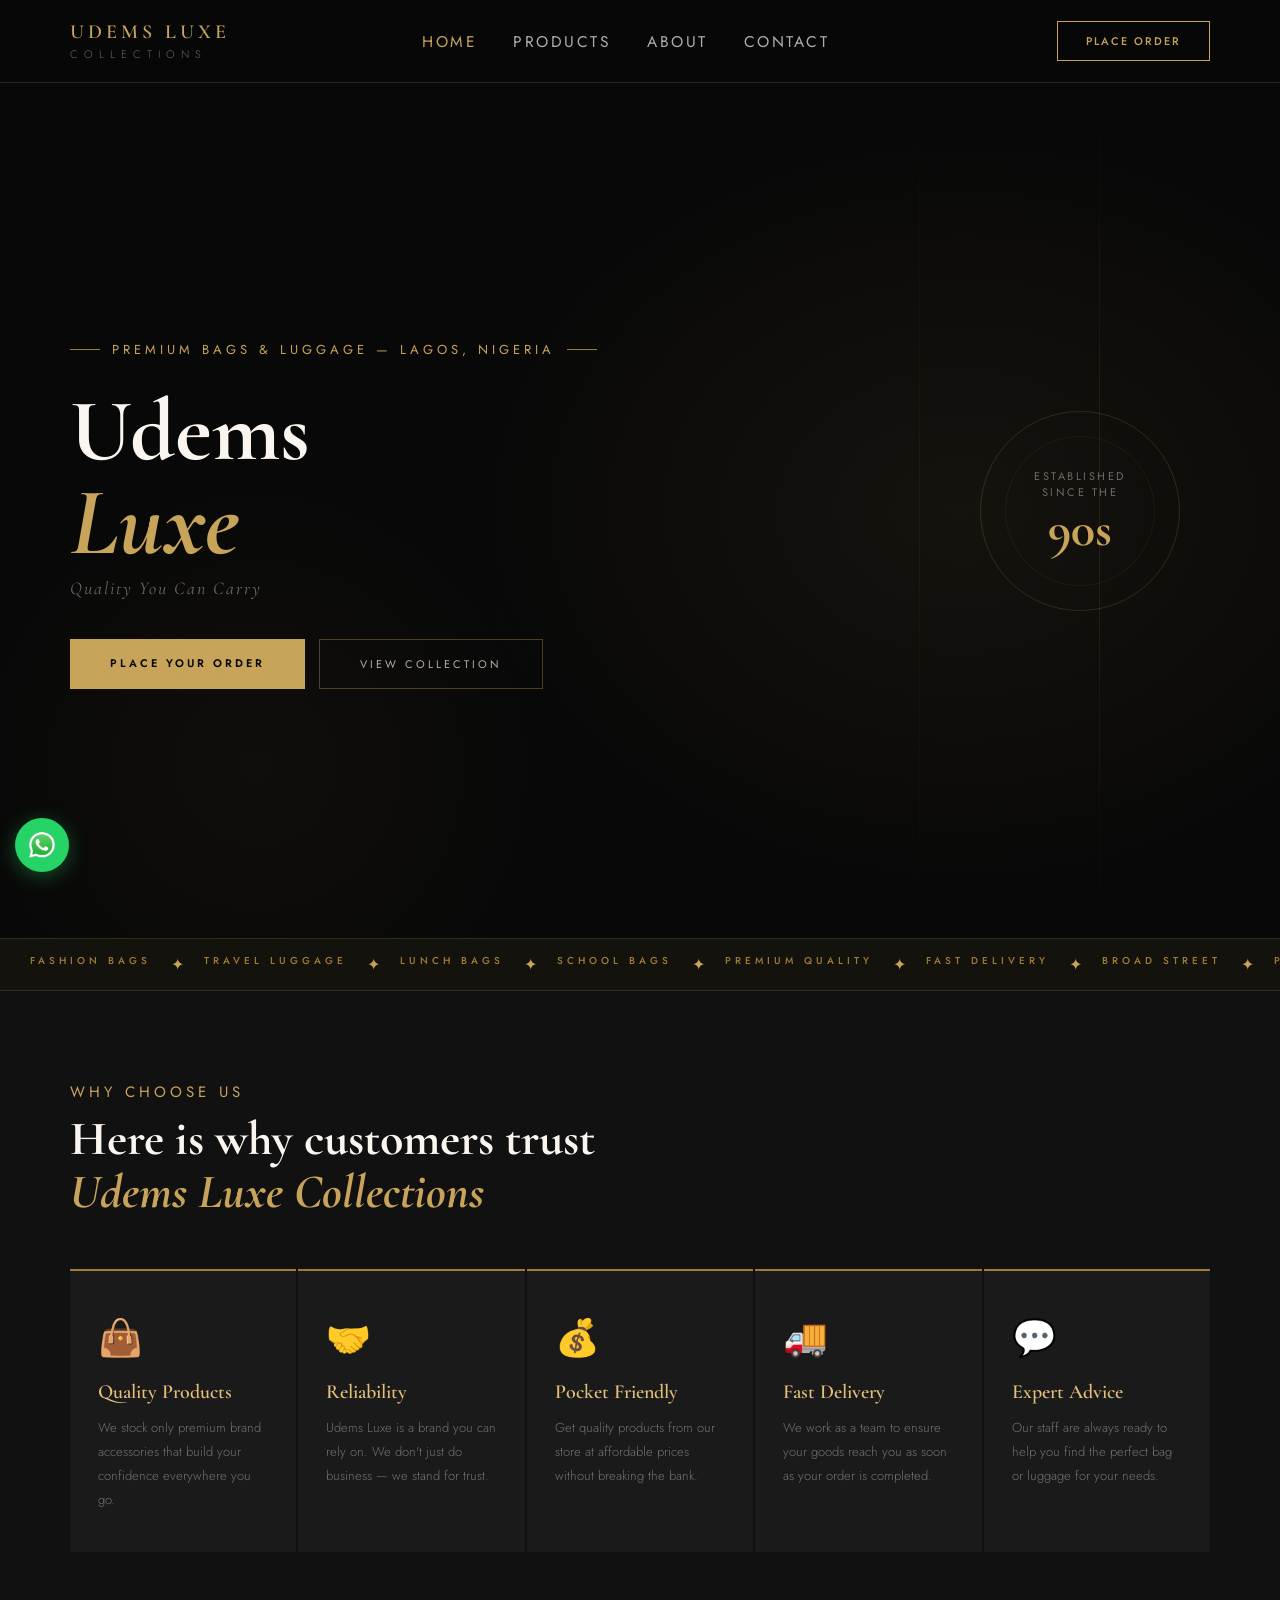
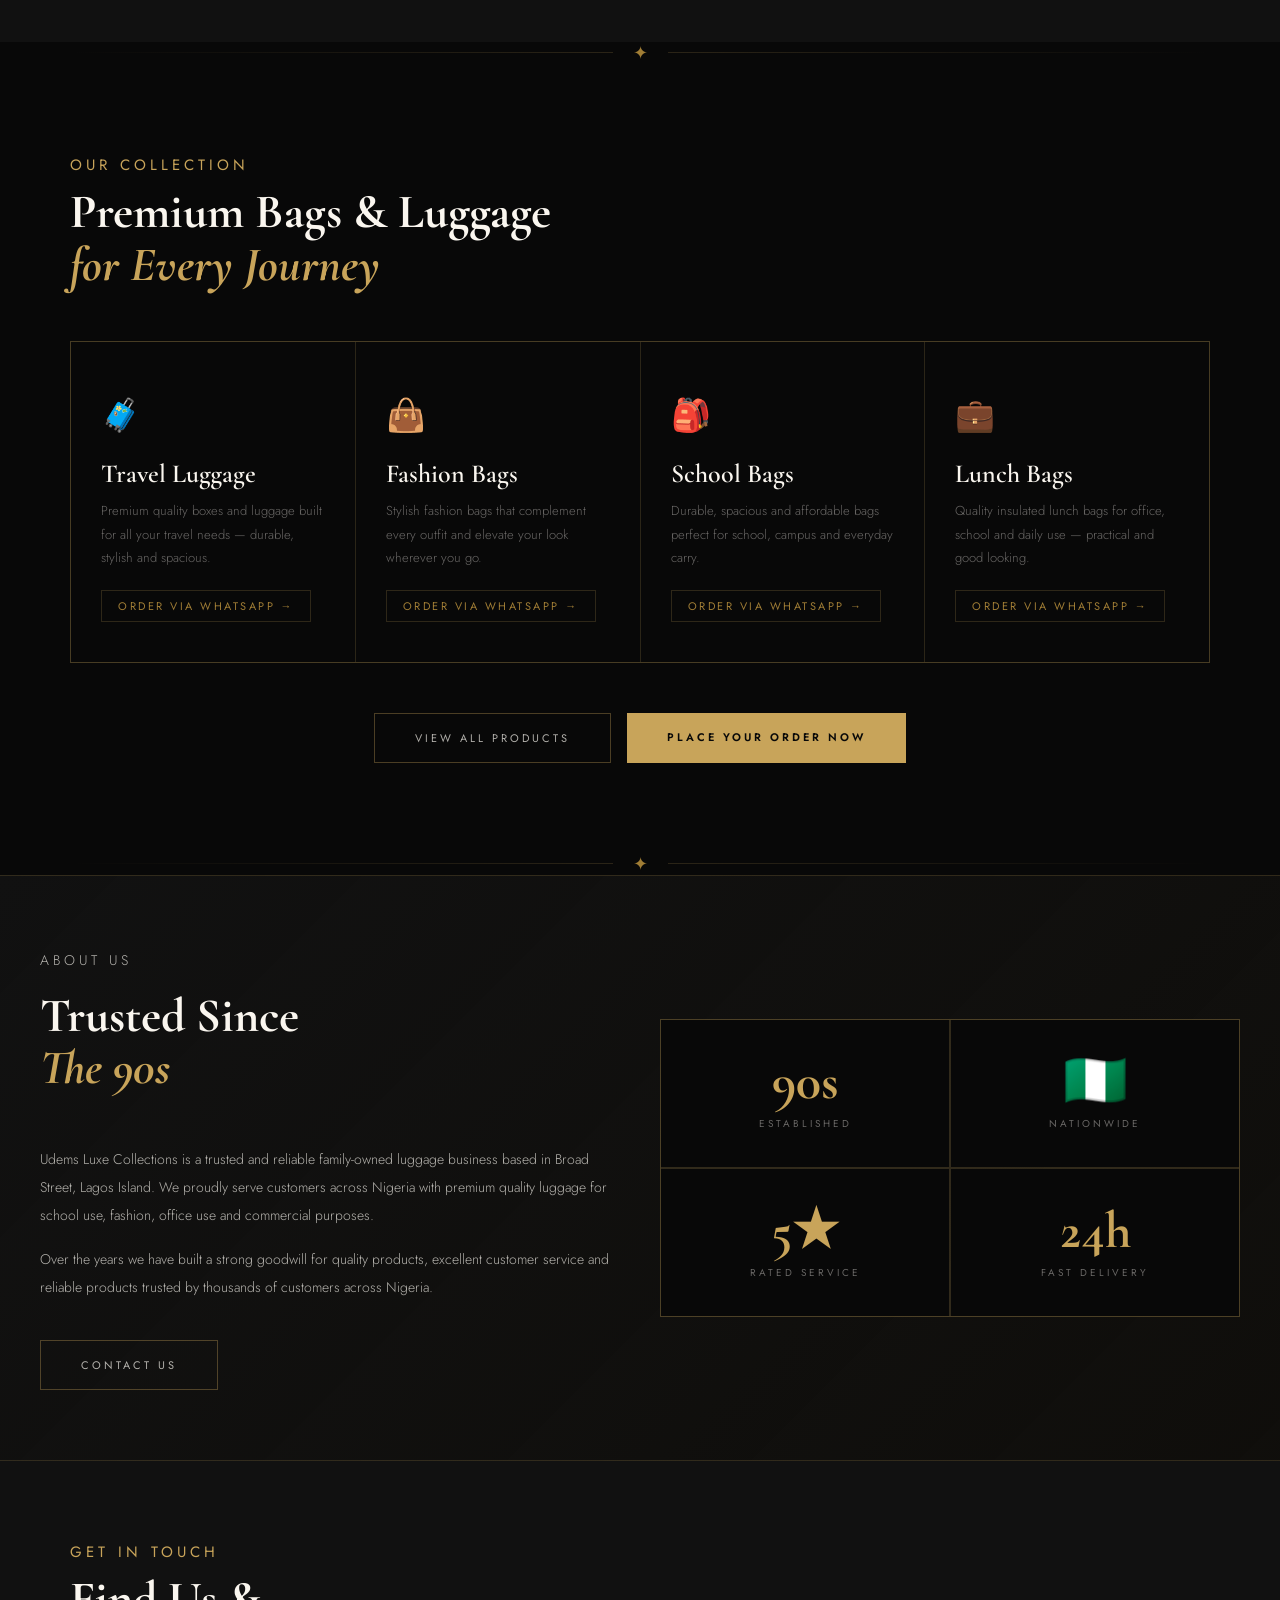
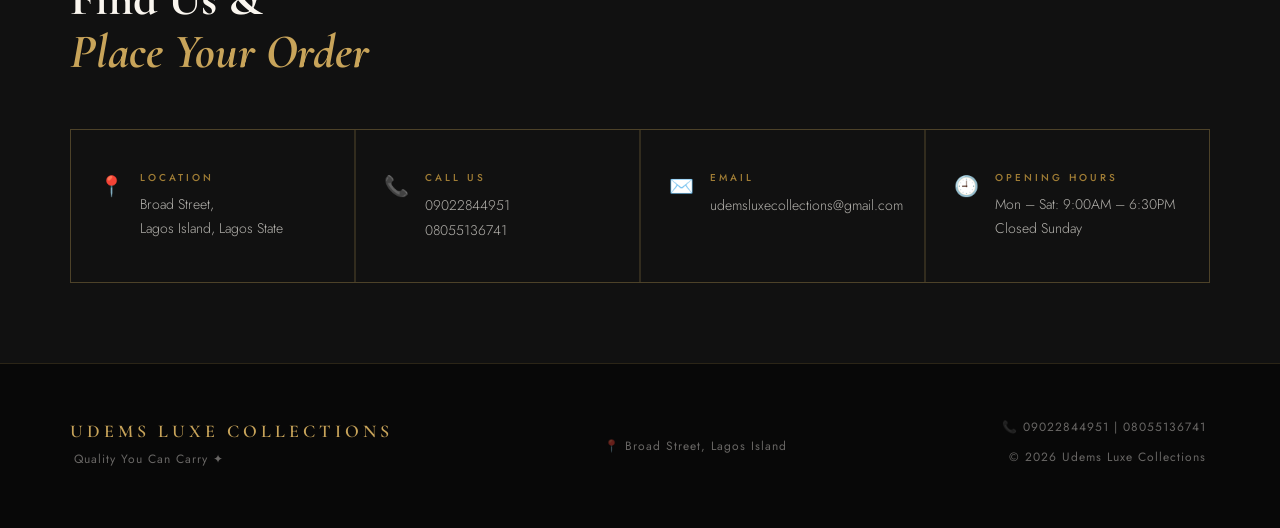
==== index.html @ d4cb21f8 "Change the og image" ====
<!doctype html>
<html lang="en">
  <head>
    <meta charset="UTF-8" />
    <meta name="viewport" content="width=device-width, initial-scale=1.0" />
    <title>Udems Luxe Collections — Quality You Can Carry</title>
    <link rel="preconnect" href="https://fonts.googleapis.com" />
    <link rel="preconnect" href="https://fonts.gstatic.com" crossorigin />
    <link
      href="https://fonts.googleapis.com/css2?family=Cormorant+Garamond:ital,wght@0,400;0,600;0,700;1,400;1,600&family=Jost:wght@300;400;500;600&display=swap"
      rel="stylesheet"
    />
    <meta
      name="description"
      content="Buy premium quality bags, luggage, school bags, fashion bags and travel cases in Lagos Broad Street Market. Pocket friendly prices. Order on WhatsApp — 09022544951."
    />

    <meta
      name="keywords"
      content="bags for sale Lagos, luggage Lagos Broad Street, fashion bags Lagos Island, school bags Lagos, buy bags Nigeria, travel luggage Nigeria, lunch bags Lagos, affordable bags Lagos, Udems Luxe Collections"
    />

    <meta name="author" content="Ajagbe Gideon" />

    <meta
      property="og:title"
      content="Udems Luxe Collections — Premium Bags & Luggage in Lagos"
    />

    <meta
      property="og:description"
      content="Premium bags and luggage in Lagos Broad Street Market. Fashion bags, school bags, travel luggage and more. Order on WhatsApp today!"
    />

    <meta property="og:url" content="https://www.udemsluxecollections.com" />

    <meta property="og:type" content="website" />
    <meta
      property="og:image"
      content="https://www.udemsluxecollections.com/images/og-image.jpg"
    />
    <meta property="og:image:width" content="1200" />
    <meta property="og:image:height" content="630" />
    <meta property="og:site_name" content="Udems Luxe Collections" />

    <meta name="twitter:card" content="summary_large_image" />
    <link rel="stylesheet" href="styles.css" />
    <!-- Google tag (gtag.js) -->
    <script
      async
      src="https://www.googletagmanager.com/gtag/js?id=G-9NSQCS0DPC"
    ></script>
    <script>
      window.dataLayer = window.dataLayer || [];
      function gtag() {
        dataLayer.push(arguments);
      }
      gtag("js", new Date());
      gtag("config", "G-9NSQCS0DPC");
    </script>

    <script type="application/ld+json">
      {
        "@context": "https://schema.org",
        "@type": "LocalBusiness",
        "name": "Udems Luxe Collections",
        "description": "Trusted family-owned bag and luggage business in Broad Street, Lagos Island. Premium quality bags, fashion bags, school bags, travel luggage and more.",
        "url": "https://www.udemsluxecollections.com",
        "telephone": ["+2349022844951", "+2348055136741"],
        "email": "udemsluxecollections@gmail.com",
        "address": {
          "@type": "PostalAddress",
          "streetAddress": "Broad Street",
          "addressLocality": "Lagos Island",
          "addressRegion": "Lagos State",
          "addressCountry": "NG"
        },
        "openingHoursSpecification": {
          "@type": "OpeningHoursSpecification",
          "dayOfWeek": [
            "Monday",
            "Tuesday",
            "Wednesday",
            "Thursday",
            "Friday",
            "Saturday"
          ],
          "opens": "09:00",
          "closes": "18:30"
        },
        "priceRange": "₦₦"
      }
    </script>
    <meta
      name="google-site-verification"
      content="XzItiG11iu_MazfvIkWXNrDPBrxVZZJGhmhAPW2EGWg"
    />
  </head>
  <body>
    <!-- NAVIGATION -->
    <header>
      <nav>
        <div class="logo">
          Udems Luxe
          <span>Collections</span>
        </div>
        <ul class="nav-links" id="nav-links">
          <li><a href="index.html" class="active">Home</a></li>
          <li><a href="products.html">Products</a></li>
          <li><a href="about.html">About</a></li>
          <li><a href="contact.html">Contact</a></li>
          <li>
            <button class="close-menu" id="close-menu" aria-label="Close menu">
              ✕
            </button>
          </li>
        </ul>
        <div class="nav-right">
          <a
            href="https://wa.me/2349022844951?text=Hello,%20I%20want%20to%20place%20an%20order%20from%20Udems%20Luxe%20Collections"
            class="nav-cta"
            target="_blank"
            >Place Order</a
          >
          <button class="hamburger" id="hamburger" aria-label="Open menu">
            <span></span>
            <span></span>
            <span></span>
          </button>
        </div>
      </nav>
    </header>

    <!-- HERO -->
    <main>
      <section id="hero">
        <div class="hero-bg"></div>
        <div class="hero-lines-v"></div>
        <div class="hero-lines-v2"></div>
        <div class="hero-content">
          <div class="hero-label">Premium Bags & Luggage — Lagos, Nigeria</div>
          <h1 class="hero-title">
            Udems
            <em>Luxe</em>
          </h1>
          <p class="hero-sub">Quality You Can Carry</p>
          <div class="hero-btns">
            <a
              href="https://wa.me/2349022844951?text=Hello,%20I%20want%20to%20place%20an%20order%20from%20Udems%20Luxe%20Collections"
              class="btn-primary"
              target="_blank"
              >Place Your Order</a
            >
            <a href="#products" class="btn-ghost">View Collection</a>
          </div>
        </div>
        <div class="hero-badge">
          <div class="hero-badge-inner">
            <span class="txt">Established<br />Since The</span>
            <span class="num">90s</span>
          </div>
        </div>
      </section>

      <!-- MARQUEE -->
      <div class="marquee-wrap">
        <div class="marquee-track">
          <span class="marquee-item">Fashion Bags</span
          ><span class="marquee-dot">✦</span>
          <span class="marquee-item">Travel Luggage</span
          ><span class="marquee-dot">✦</span>
          <span class="marquee-item">Lunch Bags</span
          ><span class="marquee-dot">✦</span>
          <span class="marquee-item">School Bags</span
          ><span class="marquee-dot">✦</span>
          <span class="marquee-item">Premium Quality</span
          ><span class="marquee-dot">✦</span>
          <span class="marquee-item">Fast Delivery</span
          ><span class="marquee-dot">✦</span>
          <span class="marquee-item">Broad Street</span
          ><span class="marquee-dot">✦</span>
          <span class="marquee-item">Pocket Friendly</span
          ><span class="marquee-dot">✦</span>
          <span class="marquee-item">Fashion Bags</span
          ><span class="marquee-dot">✦</span>
          <span class="marquee-item">Travel Luggage</span
          ><span class="marquee-dot">✦</span>
          <span class="marquee-item">Lunch Bags</span
          ><span class="marquee-dot">✦</span>
          <span class="marquee-item">School Bags</span
          ><span class="marquee-dot">✦</span>
          <span class="marquee-item">Premium Quality</span
          ><span class="marquee-dot">✦</span>
          <span class="marquee-item">Fast Delivery</span
          ><span class="marquee-dot">✦</span>
          <span class="marquee-item">Broad Street</span
          ><span class="marquee-dot">✦</span>
          <span class="marquee-item">Pocket Friendly</span
          ><span class="marquee-dot">✦</span>
        </div>
      </div>

      <!-- WHY CHOOSE US -->
      <section id="why">
        <p class="s-label">Why Choose Us</p>
        <h2 class="s-title">
          Here is why customers trust<br /><em>Udems Luxe Collections</em>
        </h2>
        <div class="why-grid">
          <div class="why-card">
            <div class="why-icon">👜</div>
            <h3>Quality Products</h3>
            <p>
              We stock only premium brand accessories that build your confidence
              everywhere you go.
            </p>
          </div>
          <div class="why-card">
            <div class="why-icon">🤝</div>
            <h3>Reliability</h3>
            <p>
              Udems Luxe is a brand you can rely on. We don't just do business —
              we stand for trust.
            </p>
          </div>
          <div class="why-card">
            <div class="why-icon">💰</div>
            <h3>Pocket Friendly</h3>
            <p>
              Get quality products from our store at affordable prices without
              breaking the bank.
            </p>
          </div>
          <div class="why-card">
            <div class="why-icon">🚚</div>
            <h3>Fast Delivery</h3>
            <p>
              We work as a team to ensure your goods reach you as soon as your
              order is completed.
            </p>
          </div>
          <div class="why-card">
            <div class="why-icon">💬</div>
            <h3>Expert Advice</h3>
            <p>
              Our staff are always ready to help you find the perfect bag or
              luggage for your needs.
            </p>
          </div>
        </div>
      </section>
      <!-- GOLD DIVIDER -->
      <div class="divider"><span>✦</span></div>

      <!-- PRODUCTS -->
      <section id="products">
        <p class="s-label">Our Collection</p>
        <h2 class="s-title">
          Premium Bags & Luggage<br /><em>for Every Journey</em>
        </h2>
        <div class="prod-grid">
          <div class="prod-card">
            <span class="prod-icon">🧳</span>
            <h3>Travel Luggage</h3>
            <p>
              Premium quality boxes and luggage built for all your travel needs
              — durable, stylish and spacious.
            </p>
            <a
              href="https://wa.me/2349022844951?text=Hello,%20I%20want%20to%20order%20Travel%20Luggage"
              class="prod-order"
              target="_blank"
              >Order via WhatsApp →</a
            >
          </div>
          <div class="prod-card">
            <span class="prod-icon">👜</span>
            <h3>Fashion Bags</h3>
            <p>
              Stylish fashion bags that complement every outfit and elevate your
              look wherever you go.
            </p>
            <a
              href="https://wa.me/2349022844951?text=Hello,%20I%20want%20to%20order%20a%20Fashion%20Bag"
              class="prod-order"
              target="_blank"
              >Order via WhatsApp →</a
            >
          </div>
          <div class="prod-card">
            <span class="prod-icon">🎒</span>
            <h3>School Bags</h3>
            <p>
              Durable, spacious and affordable bags perfect for school, campus
              and everyday carry.
            </p>
            <a
              href="https://wa.me/2349022844951?text=Hello,%20I%20want%20to%20order%20a%20School%20Bag"
              class="prod-order"
              target="_blank"
              >Order via WhatsApp →</a
            >
          </div>
          <div class="prod-card">
            <span class="prod-icon">💼</span>
            <h3>Lunch Bags</h3>
            <p>
              Quality insulated lunch bags for office, school and daily use —
              practical and good looking.
            </p>
            <a
              href="https://wa.me/2349022844951?text=Hello,%20I%20want%20to%20order%20a%20Lunch%20Bag"
              class="prod-order"
              target="_blank"
              >Order via WhatsApp →</a
            >
          </div>
        </div>
        <div class="prod-cta">
          <a href="products.html" class="btn-ghost"> View All Products </a>

          <a
            href="https://wa.me/2349022844951?text=Hello,%20I%20want%20to%20place%20an%20order%20from%20Udems%20Luxe%20Collections"
            class="btn-primary"
            target="_blank"
            >Place Your Order Now</a
          >
        </div>
      </section>

      <!-- DIVIDER -->
      <div class="divider"><span>✦</span></div>

      <!-- ABOUT STRIP -->
      <section id="about-strip">
        <div class="about-text">
          <p class="s-label">About Us</p>
          <h2 class="s-title">Trusted Since<br /><em>The 90s</em></h2>
          <p>
            Udems Luxe Collections is a trusted and reliable family-owned
            luggage business based in Broad Street, Lagos Island. We proudly
            serve customers across Nigeria with premium quality luggage for
            school use, fashion, office use and commercial purposes.
          </p>
          <p>
            Over the years we have built a strong goodwill for quality products,
            excellent customer service and reliable products trusted by
            thousands of customers across Nigeria.
          </p>
          <br />
          <a
            href="https://wa.me/2349022844951"
            class="btn-ghost"
            target="_blank"
            >Contact Us</a
          >
        </div>
        <div class="about-stats">
          <div class="stat">
            <span class="big">90s</span>
            <span class="lbl">Established</span>
          </div>
          <div class="stat">
            <span class="big">🇳🇬</span>
            <span class="lbl">Nationwide</span>
          </div>
          <div class="stat">
            <span class="big">5★</span>
            <span class="lbl">Rated Service</span>
          </div>
          <div class="stat">
            <span class="big">24h</span>
            <span class="lbl">Fast Delivery</span>
          </div>
        </div>
      </section>

      <!-- CONTACT -->
      <section id="contact">
        <p class="s-label">Get In Touch</p>
        <h2 class="s-title">Find Us &<br /><em>Place Your Order</em></h2>
        <div class="contact-grid">
          <div class="contact-item">
            <span class="c-icon">📍</span>
            <div>
              <h3>Location</h3>
              <p>Broad Street,<br />Lagos Island, Lagos State</p>
            </div>
          </div>
          <div class="contact-item">
            <span class="c-icon">📞</span>
            <div>
              <h3>Call Us</h3>
              <a href="tel:09022844951">09022844951</a><br />
              <a href="tel:08055136741">08055136741</a>
            </div>
          </div>
          <div class="contact-item">
            <span class="c-icon">✉️</span>
            <div>
              <h3>Email</h3>
              <a href="mailto:udemsluxecollections@gmail.com"
                >udemsluxecollections@gmail.com</a
              >
            </div>
          </div>
          <div class="contact-item">
            <span class="c-icon">🕘</span>
            <div>
              <h3>Opening Hours</h3>
              <p>Mon – Sat: 9:00AM – 6:30PM<br />Closed Sunday</p>
            </div>
          </div>
        </div>
      </section>
    </main>

    <!-- FOOTER -->
    <footer>
      <div class="footer-left">
        <div class="footer-logo">Udems Luxe Collections</div>
        <p>Quality You Can Carry ✦</p>
      </div>

      <div class="footer-center">
        <p>📍 Broad Street, Lagos Island</p>
      </div>

      <div class="footer-right">
        <p>📞 09022844951 | 08055136741</p>
        <p>© 2026 Udems Luxe Collections</p>
      </div>
    </footer>

    <!-- WHATSAPP FLOAT -->
    <a
      href="https://wa.me/2349022844951?text=Hello,%20I%20want%20to%20place%20an%20order%20from%20Udems%20Luxe%20Collections"
      class="wa-float"
      target="_blank"
    >
      <img src="images/whatsapp.png" alt="WhatsApp" width="30" height="30" />
    </a>
  </body>
  <script src="script.js"></script>
</html>
---- styles.css ----
/* ── RESET & ROOT VARIABLES ── */
* {
  box-sizing: border-box;
  margin: 0;
  padding: 0;
}

html {
  scroll-behavior: smooth;
}

:root {
  --black: #080808;
  --black2: #111111;
  --black3: #1a1a1a;
  --gold: #c8a45a;
  --gold2: #e2c07a;
  --gold3: #a07d35;
  --gold-bg: rgba(200, 164, 90, 0.06);
  --gold-border: rgba(200, 164, 90, 0.18);
  --white: #faf6ef;
  --white2: rgba(250, 246, 239, 0.7);
  --white3: rgba(250, 246, 239, 0.4);
}

body {
  font-family: "Jost", sans-serif;
  background-color: var(--black);
  color: var(--white);
  overflow-x: hidden;
}

/* ── NAVIGATION ── */
nav {
  position: sticky;
  top: 0;
  z-index: 200;
  display: flex;
  justify-content: space-between;
  align-items: center;
  padding: 20px 70px;
  background: rgba(8, 8, 8, 0.96);
  border-bottom: 1px solid var(--gold-border);
  backdrop-filter: blur(12px);
}

.logo {
  font-family: "Cormorant Garamond", serif;
  font-size: 20px;
  font-weight: 600;
  letter-spacing: 4px;
  color: var(--gold);
  text-transform: uppercase;
}

.logo span {
  display: block;
  font-size: 11px;
  letter-spacing: 6px;
  color: var(--white3);
  font-family: "Jost", sans-serif;
  font-weight: 300;
  margin-top: 2px;
}

.nav-links {
  display: flex;
  gap: 36px;
  list-style: none;
}

.nav-links a {
  color: var(--white2);
  text-decoration: none;
  font-size: 15.5px;
  letter-spacing: 2.5px;
  text-transform: uppercase;
  font-weight: 400;
  transition: color 0.3s;
}

.nav-links a:hover,
.nav-links a.active {
  color: var(--gold);
}

.nav-cta {
  background: transparent;
  border: 1px solid var(--gold);
  color: var(--gold);
  padding: 11px 28px;
  font-size: 11px;
  letter-spacing: 2px;
  text-transform: uppercase;
  font-weight: 500;
  text-decoration: none;
  transition: all 0.3s;
  font-family: "Jost", sans-serif;
}

.nav-cta:hover {
  background: var(--gold);
  color: var(--black);
}

/* ── HERO ── */
#hero {
  min-height: 95vh;
  display: flex;
  align-items: center;
  position: relative;
  overflow: hidden;
  padding: 80px 70px;
}

.hero-bg {
  position: absolute;
  inset: 0;
  background:
    radial-gradient(
      ellipse 60% 70% at 75% 50%,
      rgba(200, 164, 90, 0.07) 0%,
      transparent 65%
    ),
    radial-gradient(
      ellipse 40% 60% at 20% 80%,
      rgba(200, 164, 90, 0.04) 0%,
      transparent 60%
    );
}

.hero-lines-v {
  position: absolute;
  top: 0;
  right: 180px;
  bottom: 0;
  width: 1px;
  background: linear-gradient(
    to bottom,
    transparent,
    rgba(200, 164, 90, 0.12),
    transparent
  );
}

.hero-lines-v2 {
  position: absolute;
  top: 0;
  right: 360px;
  bottom: 0;
  width: 1px;
  background: linear-gradient(
    to bottom,
    transparent,
    rgba(200, 164, 90, 0.06),
    transparent
  );
}

.hero-content {
  position: relative;
  z-index: 2;
  max-width: 620px;
}

.hero-label {
  display: inline-flex;
  align-items: center;
  gap: 12px;
  font-size: 13px;
  letter-spacing: 4px;
  text-transform: uppercase;
  color: var(--gold);
  margin-bottom: 28px;
  font-weight: 400;
}

.hero-label::before,
.hero-label::after {
  content: "";
  width: 30px;
  height: 1px;
  background: var(--gold3);
}

.hero-title {
  font-family: "Cormorant Garamond", serif;
  font-size: clamp(52px, 7vw, 88px);
  line-height: 1;
  font-weight: 700;
  margin-bottom: 6px;
}

.hero-title em {
  font-style: italic;
  color: var(--gold);
  display: block;
  font-size: clamp(58px, 8vw, 96px);
}

.hero-sub {
  font-family: "Cormorant Garamond", serif;
  font-size: 18px;
  font-style: italic;
  color: var(--white3);
  letter-spacing: 2px;
  margin-bottom: 40px;
}

.hero-btns {
  display: flex;
  gap: 14px;
  flex-wrap: wrap;
}

.btn-primary {
  background: var(--gold);
  color: var(--black);
  padding: 16px 40px;
  font-size: 11px;
  letter-spacing: 3px;
  text-transform: uppercase;
  font-weight: 600;
  text-decoration: none;
  transition: all 0.3s;
  font-family: "Jost", sans-serif;
  display: inline-block;
}

.btn-primary:hover {
  background: var(--gold2);
  transform: translateY(-2px);
}

.btn-ghost {
  border: 1px solid rgba(200, 164, 90, 0.35);
  color: var(--white2);
  padding: 16px 40px;
  font-size: 11px;
  letter-spacing: 3px;
  text-transform: uppercase;
  font-weight: 400;
  text-decoration: none;
  transition: all 0.3s;
  font-family: "Jost", sans-serif;
  display: inline-block;
}

.btn-ghost:hover {
  background: var(--gold-bg);
  border-color: var(--gold);
  color: var(--gold);
}

.hero-badge {
  position: absolute;
  right: 100px;
  top: 50%;
  transform: translateY(-50%);
  width: 200px;
  height: 200px;
  border-radius: 50%;
  border: 1px solid var(--gold-border);
  display: flex;
  align-items: center;
  justify-content: center;
}

.hero-badge-inner {
  width: 150px;
  height: 150px;
  border-radius: 50%;
  border: 1px solid rgba(200, 164, 90, 0.08);
  display: flex;
  flex-direction: column;
  align-items: center;
  justify-content: center;
  gap: 4px;
  text-align: center;
}

.hero-badge .num {
  font-family: "Cormorant Garamond", serif;
  font-size: 50px;
  font-weight: 700;
  color: var(--gold);
  line-height: 1;
}

.hero-badge .txt {
  font-size: 11px;
  letter-spacing: 2.5px;
  color: var(--white3);
  text-transform: uppercase;
}

/* ── MARQUEE ── */
.marquee-wrap {
  border-top: 1px solid var(--gold-border);
  border-bottom: 1px solid var(--gold-border);
  padding: 14px 0;
  overflow: hidden;
  background: var(--gold-bg);
}

.marquee-track {
  display: flex;
  animation: marquee 18s linear infinite;
  white-space: nowrap;
}

.marquee-item {
  font-size: 10px;
  letter-spacing: 4px;
  text-transform: uppercase;
  color: var(--gold3);
  padding: 0 30px;
  font-weight: 500;
}

.marquee-dot {
  color: var(--gold);
  margin: 0 -10px;
}

@keyframes marquee {
  from {
    transform: translateX(0);
  }
  to {
    transform: translateX(-50%);
  }
}

/* ── SECTION BASE ── */
section {
  padding: 90px 70px;
  box-sizing: border-box;
}
.s-label {
  font-size: 15px;
  letter-spacing: 4px;
  text-transform: uppercase;
  color: var(--gold);
  margin-bottom: 10px;
  font-weight: 400;
}

.s-title {
  font-family: "Cormorant Garamond", serif;
  font-size: clamp(32px, 4vw, 48px);
  font-weight: 700;
  line-height: 1.1;
  margin-bottom: 50px;
}

.s-title em {
  font-style: italic;
  color: var(--gold);
}

/* ── WHY CHOOSE US ── */
#why {
  background: var(--black2);
}

.why-grid {
  display: grid;
  grid-template-columns: repeat(auto-fit, minmax(190px, 1fr));
  gap: 2px;
}

.why-card {
  background: var(--black3);
  padding: 40px 28px;
  border-top: 2px solid var(--gold3);
  transition: all 0.35s;
  cursor: default;
}

.why-card:hover {
  background: rgba(200, 164, 90, 0.05);
  border-top-color: var(--gold);
  transform: translateY(-4px);
}

.why-icon {
  font-size: 36px;
  margin-bottom: 16px;
}

.why-card h3 {
  font-family: "Cormorant Garamond", serif;
  font-size: 20px;
  color: var(--gold2);
  margin-bottom: 12px;
  font-weight: 600;
}

.why-card p {
  font-size: 13px;
  color: var(--white3);
  line-height: 1.85;
  font-weight: 300;
}

/* ── DIVIDER ── */
.divider {
  display: flex;
  align-items: center;
  gap: 20px;
  padding: 0 70px;
}

.divider::before,
.divider::after {
  content: "";
  flex: 1;
  height: 1px;
  background: linear-gradient(to right, transparent, var(--gold-border));
}

.divider::after {
  background: linear-gradient(to left, transparent, var(--gold-border));
}

.divider span {
  font-family: "Cormorant Garamond", serif;
  font-size: 18px;
  color: var(--gold3);
}

/* ── PRODUCTS ── */
#products {
  background: var(--black);
  padding: 90px 70px;
}

#products .s-label {
  padding-left: 0;
}

#products .s-title {
  padding-left: 0;
}

#products .prod-cta {
  padding: 0;
  margin-top: 50px;
}
.prod-cta {
  display: flex;
  justify-content: center;
  gap: 16px;
  flex-wrap: wrap;
  margin-top: 40px;
}

.prod-cta a {
  min-width: 220px;
  text-align: center;
}

.prod-grid {
  display: grid;
  grid-template-columns: repeat(4, 1fr);
  gap: 1px;
  background: var(--gold-border);
  border: 1px solid var(--gold-border);
  margin-bottom: 0;
}

.prod-card {
  background: var(--black);
  padding: 50px 30px 40px;
  transition: all 0.3s;
  position: relative;
  overflow: hidden;
}

.prod-card:hover {
  background: rgba(200, 164, 90, 0.08);
  border-color: transparent;
}

.prod-card::after {
  content: "";
  position: absolute;
  bottom: 0;
  left: 0;
  right: 0;
  height: 2px;
  background: linear-gradient(90deg, transparent, var(--gold), transparent);
  transform: scaleX(0);
  transition: transform 0.4s;
}

.prod-card:hover::after {
  transform: scaleX(1);
}

.prod-icon {
  font-size: 32px;
  margin-bottom: 20px;
  display: block;
}

.prod-card h3 {
  font-family: "Cormorant Garamond", serif;
  font-size: 26px;
  font-weight: 600;
  color: var(--white);
  margin-bottom: 10px;
}

.prod-card p {
  font-size: 13px;
  color: var(--white3);
  line-height: 1.8;
  margin-bottom: 20px;
  font-weight: 300;
}

.prod-order {
  font-size: 11px;
  letter-spacing: 2.5px;
  text-transform: uppercase;
  color: var(--gold3);
  border: 1px solid rgba(200, 164, 90, 0.2);
  padding: 7px 16px;
  display: inline-block;
  text-decoration: none;
  transition: all 0.3s;
}

.prod-order:hover {
  color: var(--gold);
  border-color: var(--gold);
}

.prod-cta {
  display: flex;
  justify-content: center;
  gap: 16px;
  margin-top: 20px;
}


/* ── ABOUT STRIP ── */
#about-strip {
  background: linear-gradient(
    135deg,
    var(--black2) 0%,
    rgba(200, 164, 90, 0.04) 100%
  );
  border-top: 1px solid var(--gold-border);
  border-bottom: 1px solid var(--gold-border);
  padding: 80px 70px;
  display: grid;
  grid-template-columns: 1fr 1fr;
  gap: 80px;
  align-items: center;
}

.about-text p {
  font-size: 14px;
  color: var(--white2);
  line-height: 2;
  margin-bottom: 16px;
  font-weight: 300;
}

.about-stats {
  display: grid;
  grid-template-columns: 1fr 1fr;
  gap: 2px;
  background: var(--gold-border);
  border: 1px solid var(--gold-border);
}

.stat {
  background: var(--black);
  padding: 36px 28px;
  text-align: center;
}
.stat:hover {
  background: rgba(200, 164, 90, 0.08);
}

.stat .big {
  font-family: "Cormorant Garamond", serif;
  font-size: 52px;
  font-weight: 700;
  color: var(--gold);
  line-height: 1;
  display: block;
}

.stat .lbl {
  font-size: 10px;
  letter-spacing: 3px;
  text-transform: uppercase;
  color: var(--white3);
  margin-top: 8px;
  display: block;
}

/* ── CONTACT ── */
#contact {
  background: var(--black2);
  padding: 80px 70px;
}

.contact-grid {
  display: grid;
  grid-template-columns: repeat(auto-fit, minmax(200px, 1fr));
  gap: 2px;
  background: var(--gold-border);
  border: 1px solid var(--gold-border);
}

.contact-item {
  background: var(--black2);
  padding: 40px 28px;
  display: flex;
  align-items: flex-start;
  gap: 16px;
  transition: background 0.3s;
}

.contact-item:hover {
  background: var(--gold-bg);
}

.c-icon {
  font-size: 20px;
  margin-top: 2px;
  flex-shrink: 0;
}

.contact-item h3 {
  font-size: 10px;
  letter-spacing: 3px;
  text-transform: uppercase;
  color: var(--gold3);
  margin-bottom: 8px;
  font-weight: 500;
}

.contact-item p,
.contact-item a {
  font-size: 14px;
  color: var(--white2);
  text-decoration: none;
  line-height: 1.7;
  font-weight: 300;
}

.contact-item a:hover {
  color: var(--gold);
}

/* ── FOOTER ── */
footer {
  background: var(--black);
  border-top: 1px solid var(--gold-border);
  padding: 50px 70px;
  display: flex;
  justify-content: space-between;
  align-items: center;
  flex-wrap: wrap;
  gap: 20px;
}

.footer-logo {
  font-family: "Cormorant Garamond", serif;
  font-size: 18px;
  font-weight: 600;
  letter-spacing: 4px;
  color: var(--gold);
  text-transform: uppercase;
  margin-bottom: 8px;
}

footer p {
  font-size: 12px;
  color: var(--white3);
  letter-spacing: 1px;
  margin: 4px;
}

footer a {
  color: var(--gold3);
  text-decoration: none;
}

footer a:hover {
  color: var(--gold);
}

.footer-right {
  text-align: right;
}

.footer-right p {
  margin-bottom: 12px;
}

/* ── WHATSAPP FLOAT ── */
.wa-float {
  position: fixed;
  bottom: 28px;
  left: 15px;
  z-index: 999;
  width: 54px;
  height: 54px;
  border-radius: 50%;
  background: #25d366;
  display: flex;
  align-items: center;
  justify-content: center;
  box-shadow: 0 4px 20px rgba(37, 211, 102, 0.35);
  text-decoration: none;
  transition: all 0.3s;
}

.wa-float:hover {
  transform: scale(1.1);
  box-shadow: 0 6px 28px rgba(37, 211, 102, 0.5);
}

/* About CSS */

/* ── PAGE HERO ── */
#page-hero {
  background: linear-gradient(
    135deg,
    var(--black2) 0%,
    rgba(200, 164, 90, 0.05) 100%
  );
  border-bottom: 1px solid var(--gold-border);
  padding: 80px 70px;
  text-align: center;
}

.page-hero-title {
  font-family: "Cormorant Garamond", serif;
  font-size: clamp(42px, 6vw, 72px);
  font-weight: 700;
  line-height: 1;
  margin: 16px 0 12px;
}

.page-hero-title em {
  font-style: italic;
  color: var(--gold);
}

.page-hero-sub {
  font-size: 14px;
  color: var(--white3);
  letter-spacing: 2px;
  font-weight: 300;
}

/* ── ABOUT CONTENT ── */
#about-content {
  padding: 90px 70px;
}

.about-main {
  display: grid;
  grid-template-columns: 1fr 1fr;
  gap: 80px;
  margin-bottom: 80px;
}

.about-block p {
  font-size: 16px;
  color: var(--white2);
  line-height: 2;
  margin-bottom: 16px;
  font-weight: 300;
}

.about-stats-full {
  display: grid;
  grid-template-columns: repeat(4, 1fr);
  gap: 2px;
  background: var(--gold-border);
  border: 1px solid var(--gold-border);
}

/* Contact */
/* ── CONTACT CTA ── */
.contact-cta {
  text-align: center;
  margin-top: 80px;
  padding-top: 80px;
  border-top: 1px solid var(--gold-border);
}

.contact-cta p {
  font-size: 14px;
  color: var(--white3);
  margin-bottom: 30px;
  font-weight: 300;
  letter-spacing: 1px;
}

/* Products */
/* ── PRODUCTS PAGE ── */
#products-page {
  padding: 90px 70px;
  background: var(--black);
}

#products-page .prod-grid {
  grid-template-columns: repeat(4, 1fr);
}
.prod-cta {
  text-align: center;
  margin-top: 20px;
}
.close-menu {
  display: none;
}

/* ── RESPONSIVE — MOBILE ── */
@media (max-width: 768px) {
  /* NAV */
  nav {
    padding: 16px 20px;
  }

  .nav-links {
    display: none;
    position: fixed;
    top: 0;
    left: 0;
    width: 100%;
    height: 100vh;
    background: rgba(8, 8, 8, 0.99);
    flex-direction: column;
    align-items: center;
    justify-content: center;
    gap: 40px;
    z-index: 500;
  }
  .prod-cta {
    flex-direction: column;
    align-items: center;
  }

  .prod-cta a {
    width: 85%;
    text-align: center;
  }

  .nav-cta {
    font-size: 10px;
    padding: 8px 16px;
  }

  /* HERO */
  #hero {
    padding: 60px 24px;
    min-height: 80vh;
  }

  .hero-badge {
    display: flex;
    width: 150px;
    height: 150px;
    right: 18px;
    top: 43.5%;
    transform: translateY(-50%);
  }
  .hero-badge-inner {
    width: 100px;
    height: 100px;
    border-radius: 50%;
  }
  .hero-badge .num {
    font-family: "Cormorant Garamond", serif;
    font-size: 30px;
    font-weight: 700;
    color: var(--gold);
    line-height: 1;
  }

  .hero-badge .txt {
    font-size: 7px;
    letter-spacing: 2.5px;
    color: var(--white3);
    text-transform: uppercase;
  }

  .hero-btns {
    flex-direction: column;
  }

  .btn-primary,
  .btn-ghost {
    width: 80%;
    padding: 12px 20px;
  }

  /* MARQUEE */
  .marquee-item {
    font-size: 9px;
    padding: 0 16px;
  }

  /* SECTIONS */
  section {
    padding: 60px 24px;
  }

  /* WHY GRID */
  .why-grid {
    grid-template-columns: 1fr 1fr;
  }

  /* PRODUCTS */
  #products {
    padding: 60px 16px;
  }

  .prod-grid {
    grid-template-columns: 1fr 1fr !important;
  }

  #products-page {
    padding: 60px 16px;
  }

  #products-page .prod-grid {
    grid-template-columns: 1fr 1fr !important;
  }
  .prod-cta a {
    width: 80%;
    text-align: center;
  }

  /* ABOUT STRIP */
  #about-strip {
    grid-template-columns: 1fr;
    gap: 40px;
    padding: 60px 24px;
  }

  .about-stats {
    grid-template-columns: 1fr 1fr;
  }

  /* ABOUT CONTENT */
  .about-main {
    grid-template-columns: 1fr;
    gap: 40px;
  }

  .about-stats-full {
    grid-template-columns: 1fr 1fr;
  }

  /* CONTACT */
  #contact {
    padding: 60px 24px;
  }

  .contact-grid {
    grid-template-columns: 1fr;
  }

  /* PAGE HERO */
  #page-hero {
    padding: 60px 24px;
  }

  /* FOOTER */
  
  footer {
  display: flex;
  flex-direction: column;
  align-items: center;
  text-align: center;
  gap: 15px;
  padding: 40px 20px;
}

.footer-right {
  text-align: center;
}

  .footer-logo {
    font-size: 16px;
  }

  footer p {
    font-size: 11px;
  }

  /* DIVIDER */
  .divider {
    padding: 0 24px;
  }
  .close-menu {
    display: block;
  }
}

/* ── RESPONSIVE — TABLET ── */
@media (max-width: 1024px) {
  nav {
    padding: 16px 30px;
  }
  #hero {
    min-height: 70vh;
  }
  .hero-badge {
    right: 40px;
  }

  .nav-links {
    gap: 16px;
  }
  .contact-item a {
    word-break: break-word;
    overflow-wrap: break-word;
  }
  .contact-grid {
    grid-template-columns: 1fr;
  }
  .nav-links a {
    font-size: 15px;
    letter-spacing: 1.5px;
    color: var(--white);
  }
  .nav-cta {
    font-size: 10px;
    padding: 8px 16px;
  }
  #products-page .prod-grid {
    grid-template-columns: repeat(2, 1fr);
  }
  .prod-grid {
    grid-template-columns: repeat(2, 1fr);
  }
}

#about-strip {
  gap: 40px;
  padding: 70px 40px;
}

/* ── HAMBURGER MENU ── */
.nav-right {
  display: flex;
  align-items: center;
  gap: 16px;
}

.hamburger {
  display: none;
  flex-direction: column;
  justify-content: center;
  gap: 5px;
  background: transparent;
  border: none;
  cursor: pointer;
  padding: 4px;
}

.hamburger span {
  display: block;
  width: 24px;
  height: 2px;
  background: var(--gold);
  transition: all 0.3s;
}

@media (max-width: 768px) {
  .hamburger {
    display: flex;
  }

  .nav-links {
    display: none;
    position: fixed;
    top: 0;
    left: 0;
    right: 0;
    bottom: 0;
    background: rgba(8, 8, 8, 0.98);
    flex-direction: column;
    align-items: center;
    justify-content: center;
    gap: 40px;
    z-index: 300;
  }

  .nav-links.open {
    display: flex;
  }

  .nav-links a {
    font-size: 20px;
    letter-spacing: 4px;
  }
}

.close-menu {
  background: transparent;
  border: 1px solid var(--gold-border);
  color: var(--gold);
  font-size: 20px;
  padding: 10px 20px;
  cursor: pointer;
  margin-top: 20px;
}

@media (max-width: 400px) {
  .hero-badge {
    width: 140px;
    height: 140px;
    top: 42%;
    right: 15px;
  }
  .hero-badge-inner {
    width: 100px;
    height: 100px;
  }

  .hero-badge .num {
    font-size: 28px;
  }

  .hero-title {
    font-size: 48px;
  }

  .hero-title em {
    font-size: 52px;
  }
  .btn-primary,
  .btn-ghost {
    width: 85%;
    margin: 0 auto;
    display: block;
  }
}
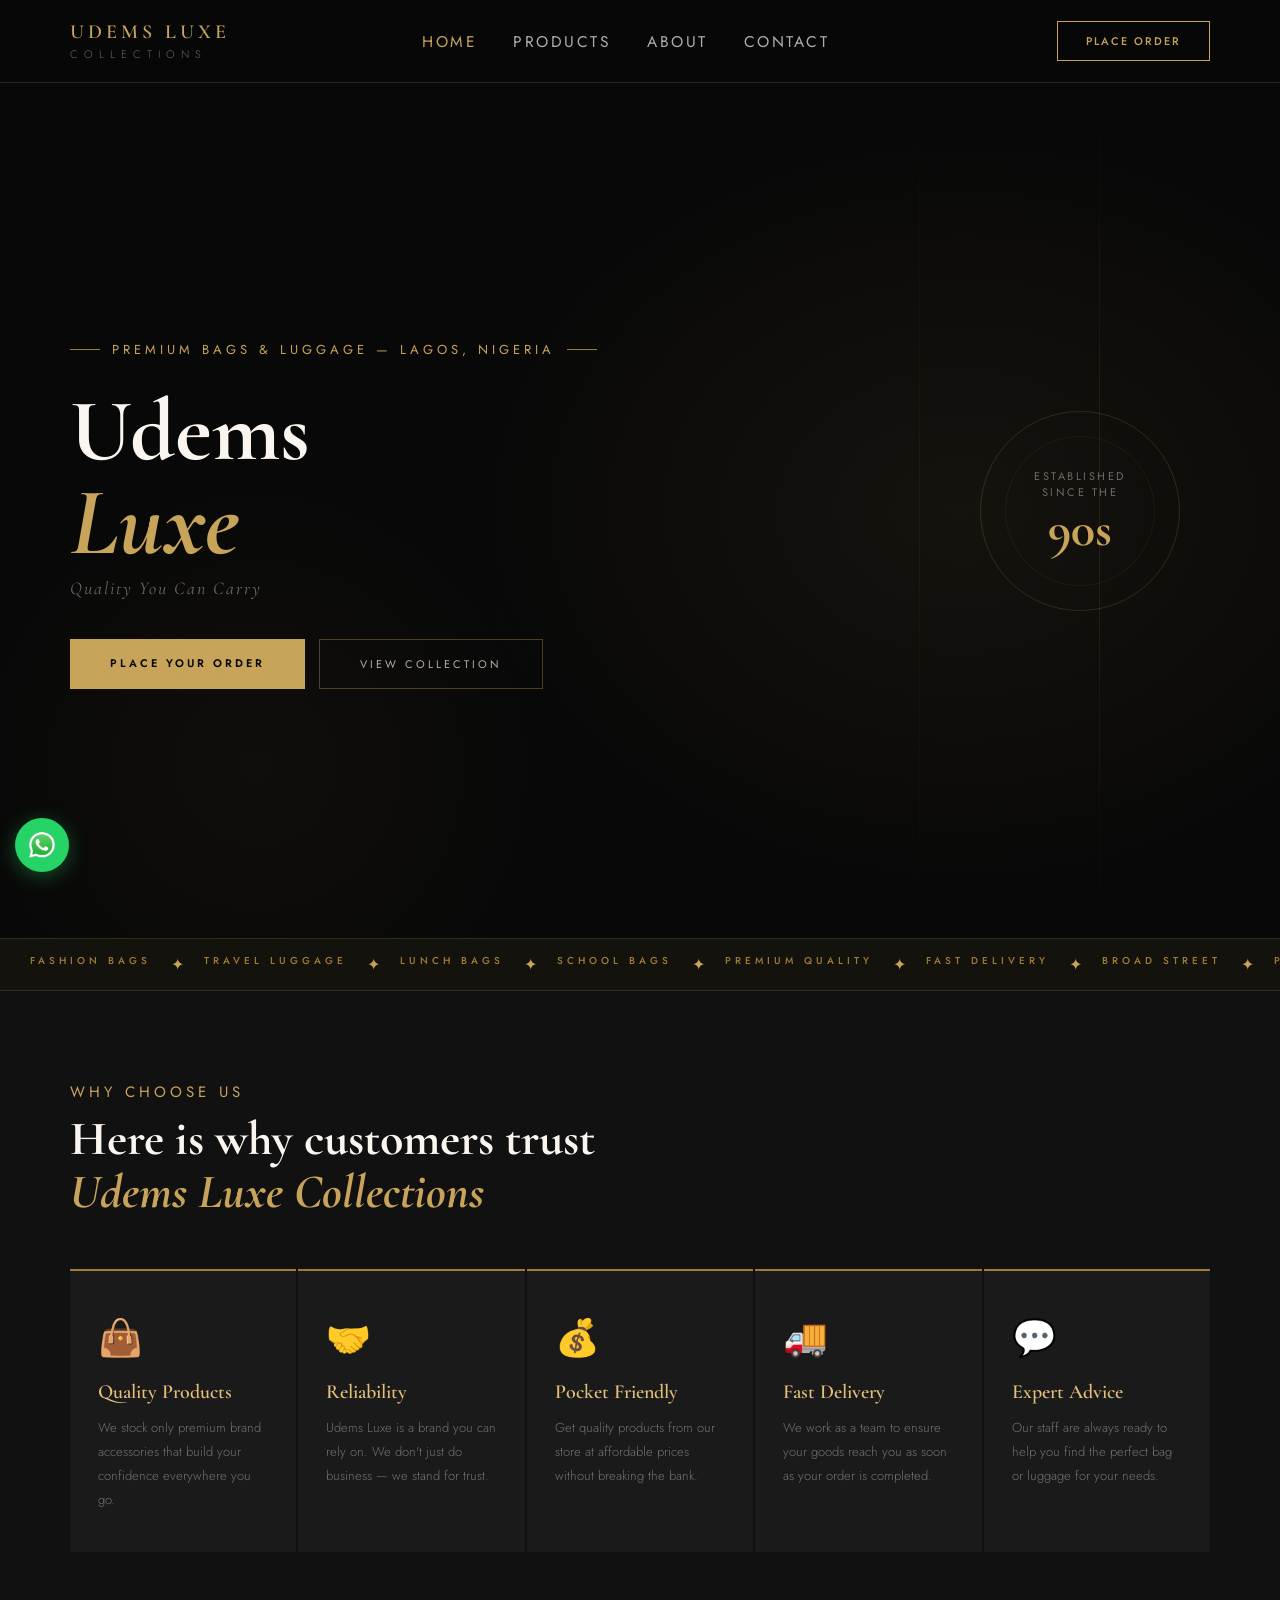
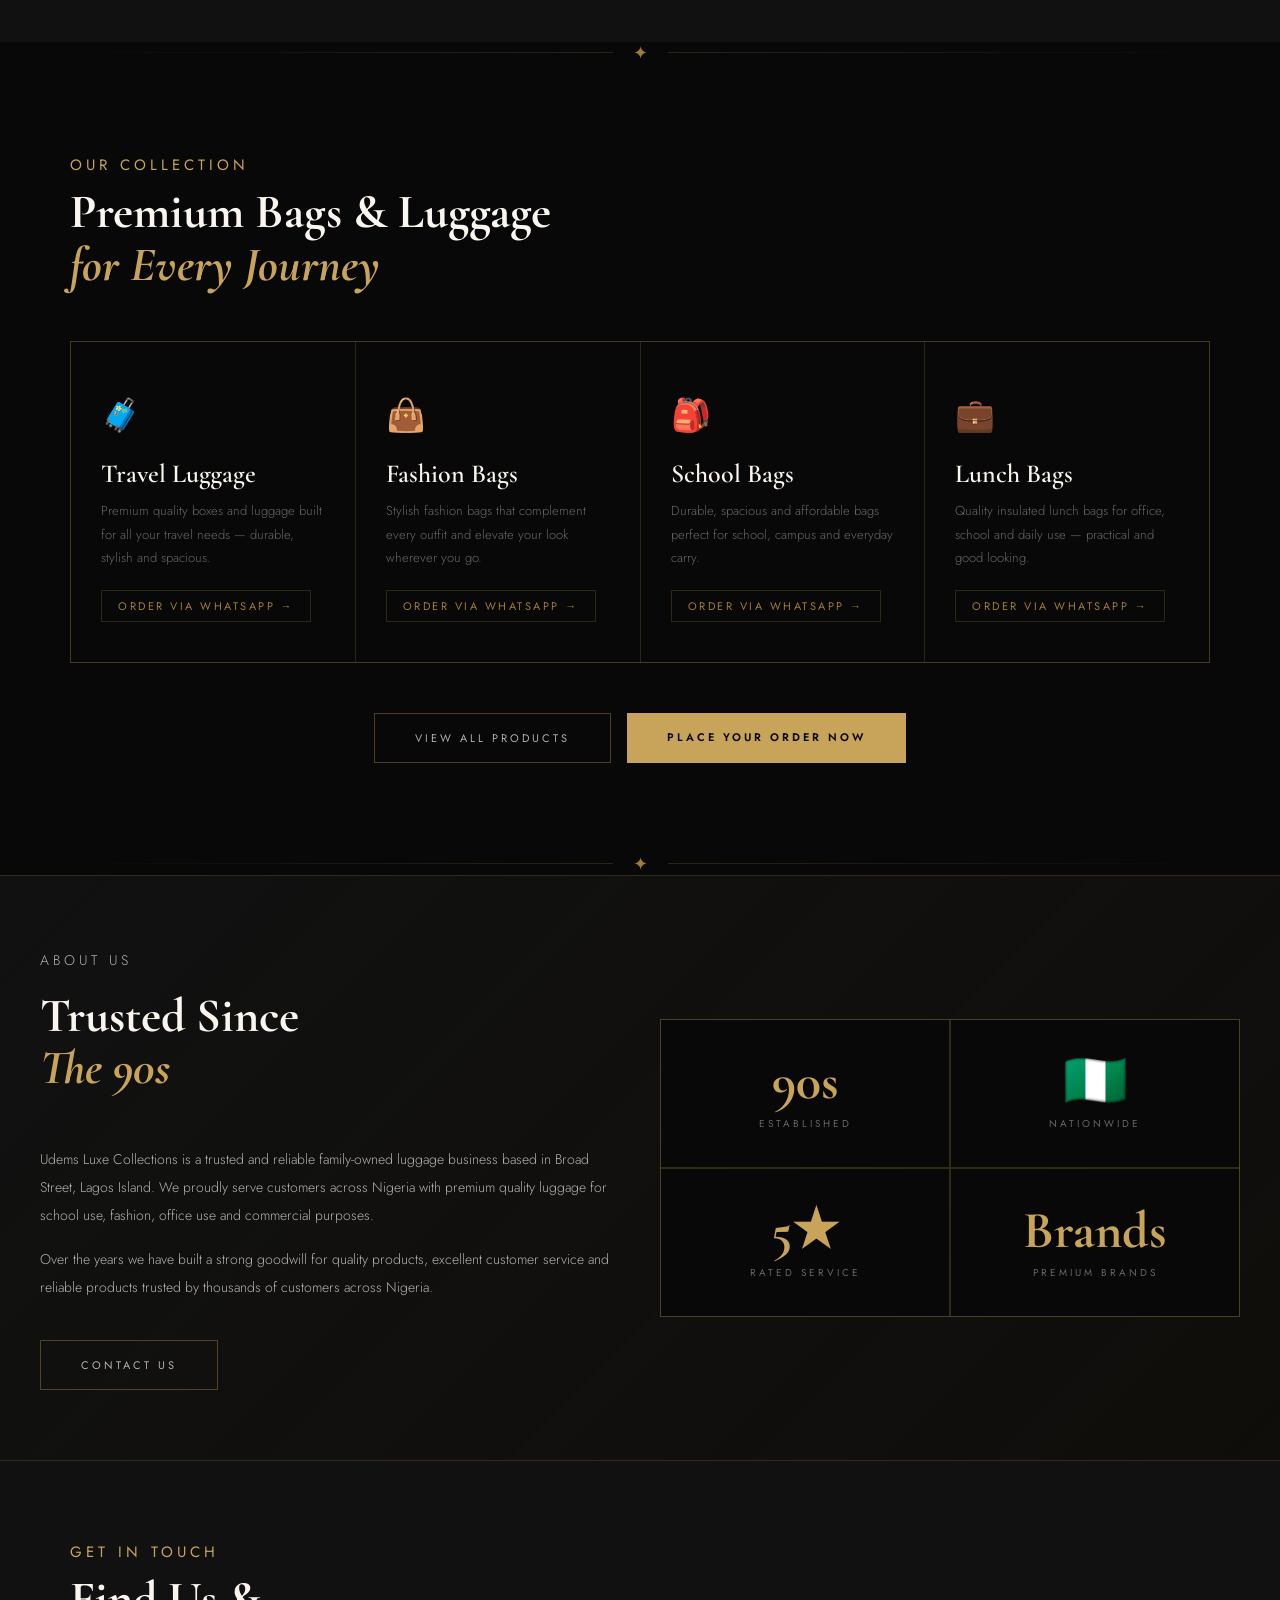
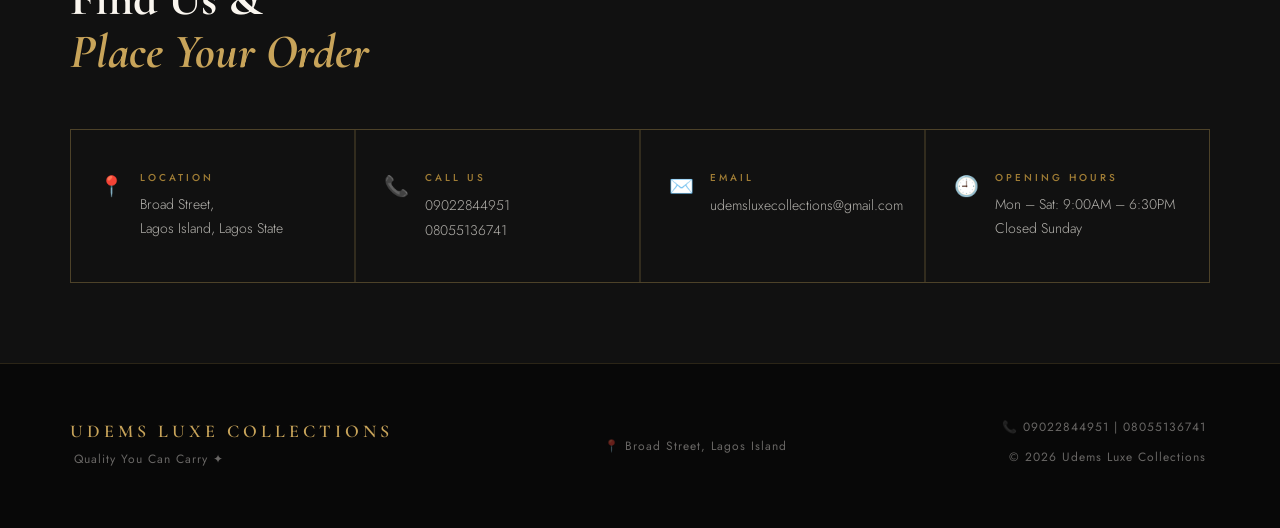
==== commit 65ec3e01: "Update About text and replace 24h stat with Brands" ====
--- a/index.html
+++ b/index.html
@@ -12,7 +12,7 @@
     />
     <meta
       name="description"
-      content="Buy premium quality bags, luggage, school bags, fashion bags and travel cases in Lagos Broad Street Market. Pocket friendly prices. Order on WhatsApp — 09022544951."
+      content="Buy premium quality bags, luggage, school bags, fashion bags and travel cases in Lagos Broad Street Market. Pocket friendly prices. Order on WhatsApp — 09022844951."
     />
 
     <meta
@@ -369,8 +369,8 @@
             <span class="lbl">Rated Service</span>
           </div>
           <div class="stat">
-            <span class="big">24h</span>
-            <span class="lbl">Fast Delivery</span>
+            <span class="big">Brands</span>
+            <span class="lbl">Premium Brands</span>
           </div>
         </div>
       </section>
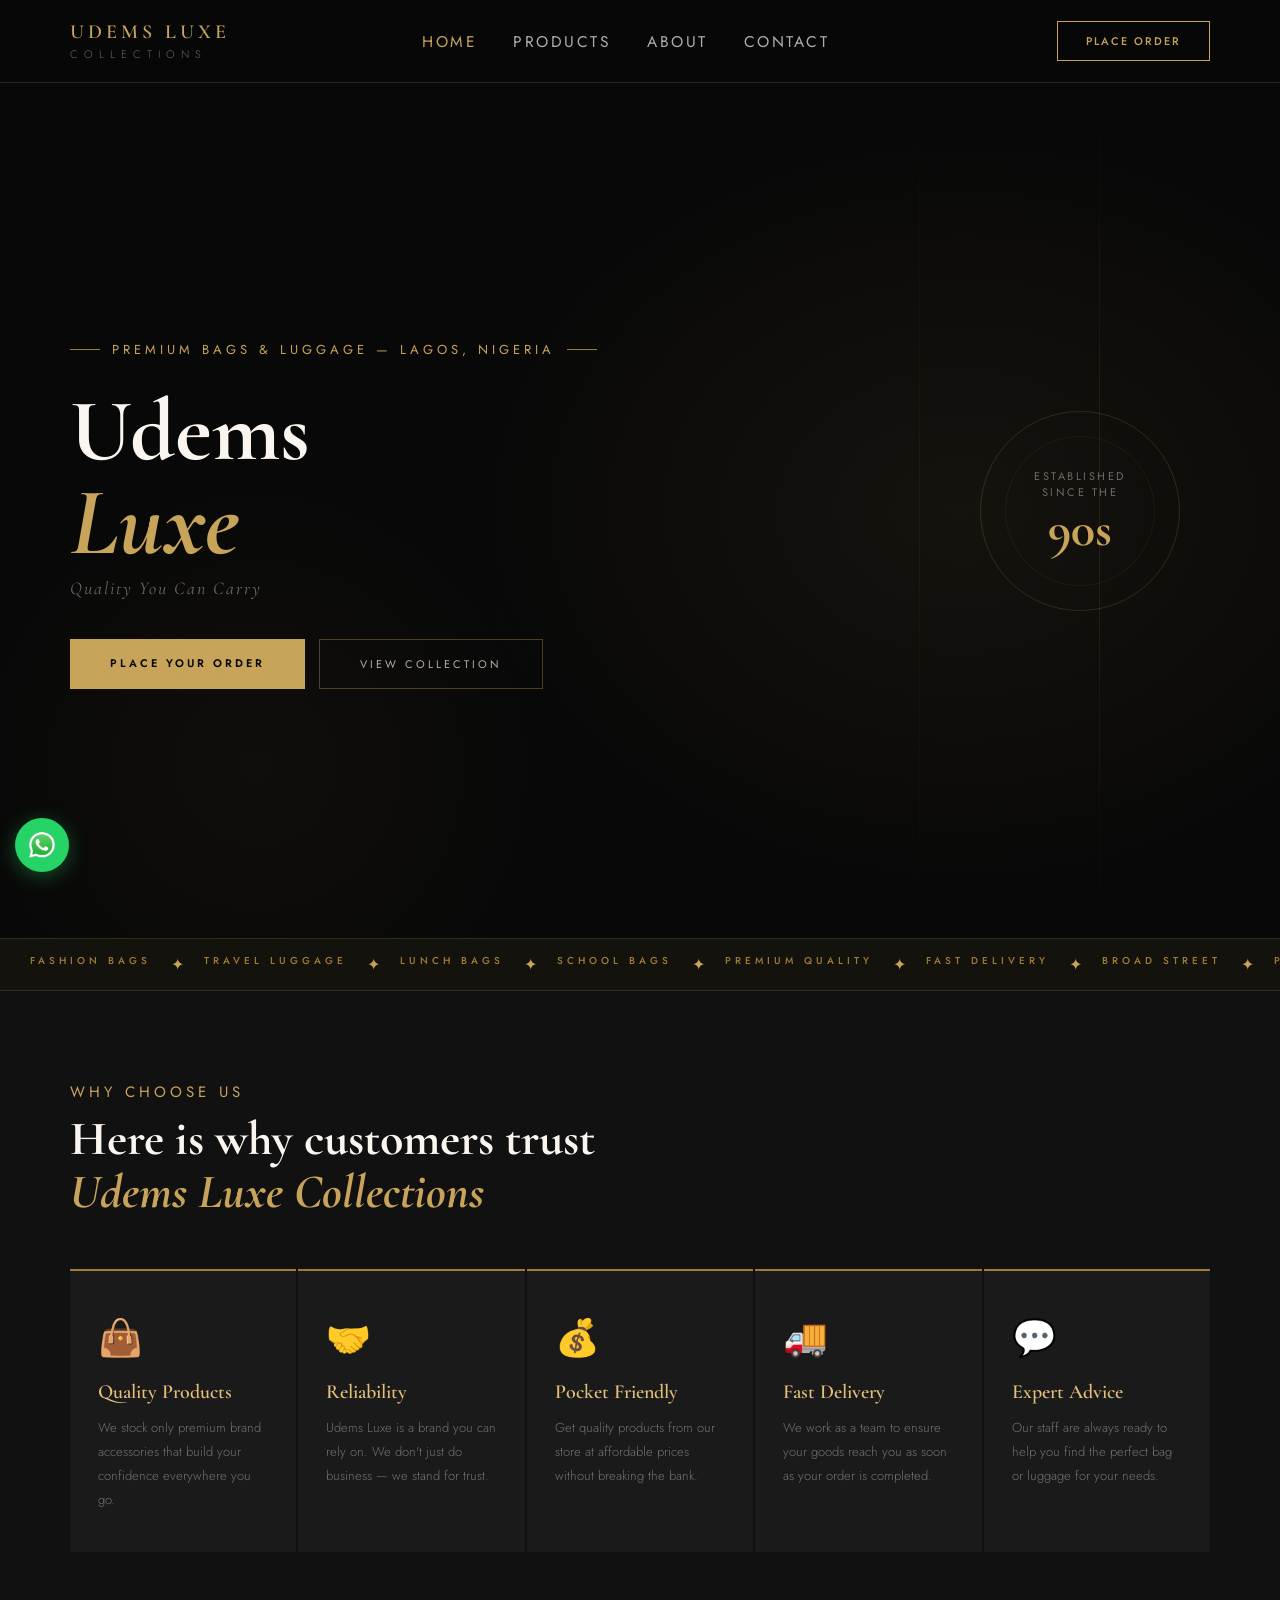
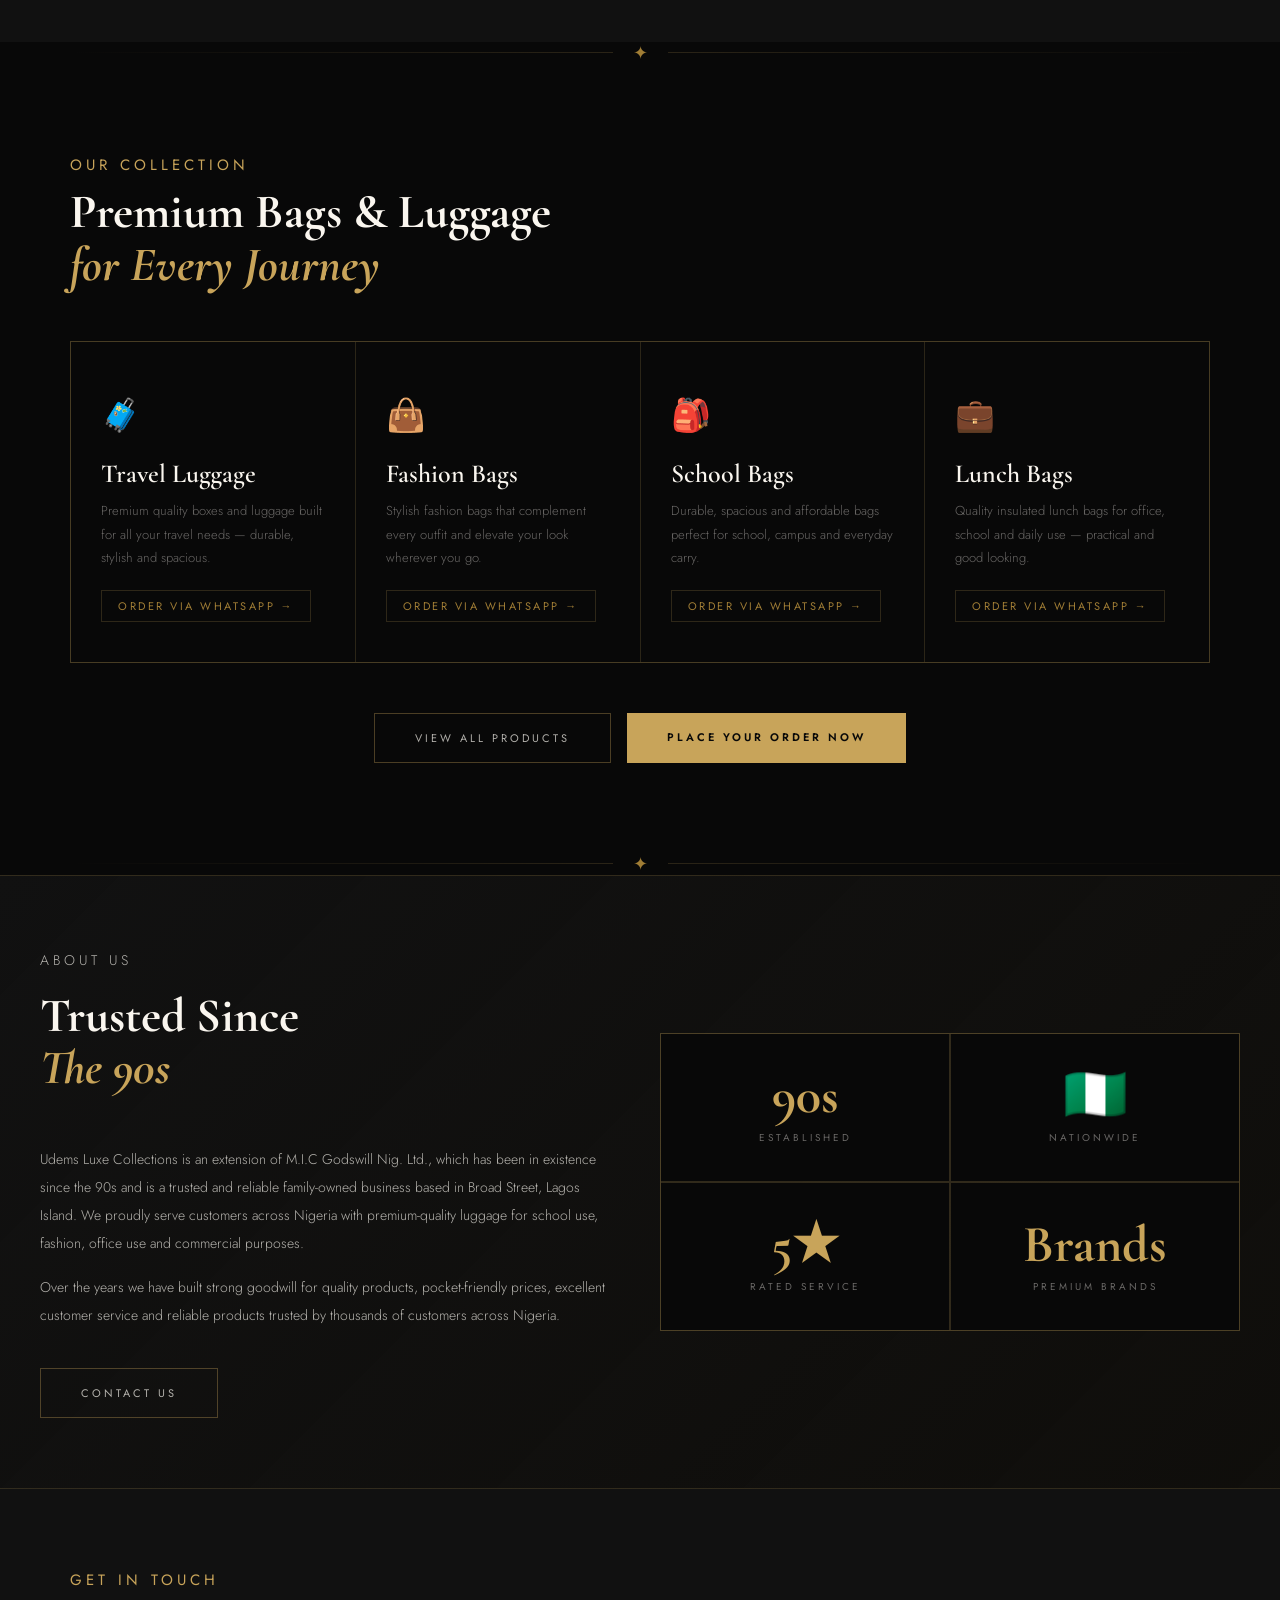
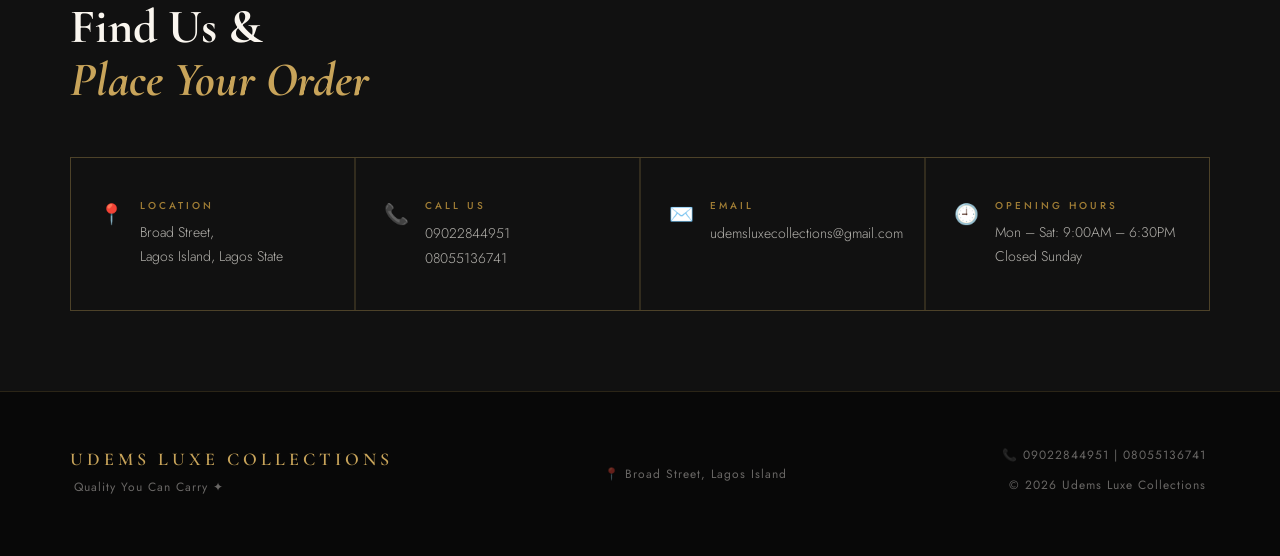
==== commit 69e0f076: "Changed the about" ====
--- a/index.html
+++ b/index.html
@@ -337,16 +337,18 @@
           <p class="s-label">About Us</p>
           <h2 class="s-title">Trusted Since<br /><em>The 90s</em></h2>
           <p>
-            Udems Luxe Collections is a trusted and reliable family-owned
-            luggage business based in Broad Street, Lagos Island. We proudly
-            serve customers across Nigeria with premium quality luggage for
-            school use, fashion, office use and commercial purposes.
-          </p>
-          <p>
-            Over the years we have built a strong goodwill for quality products,
-            excellent customer service and reliable products trusted by
-            thousands of customers across Nigeria.
-          </p>
+              Udems Luxe Collections is an extension of M.I.C Godswill Nig. Ltd.,
+              which has been in existence since the 90s and is a trusted and
+              reliable family-owned business based in Broad Street, Lagos
+              Island. We proudly serve customers across Nigeria with
+              premium-quality luggage for school use, fashion, office use and
+              commercial purposes.
+            </p>
+            <p>
+              Over the years we have built strong goodwill for quality products,
+              pocket-friendly prices, excellent customer service and reliable
+              products trusted by thousands of customers across Nigeria.
+            </p>
           <br />
           <a
             href="https://wa.me/2349022844951"
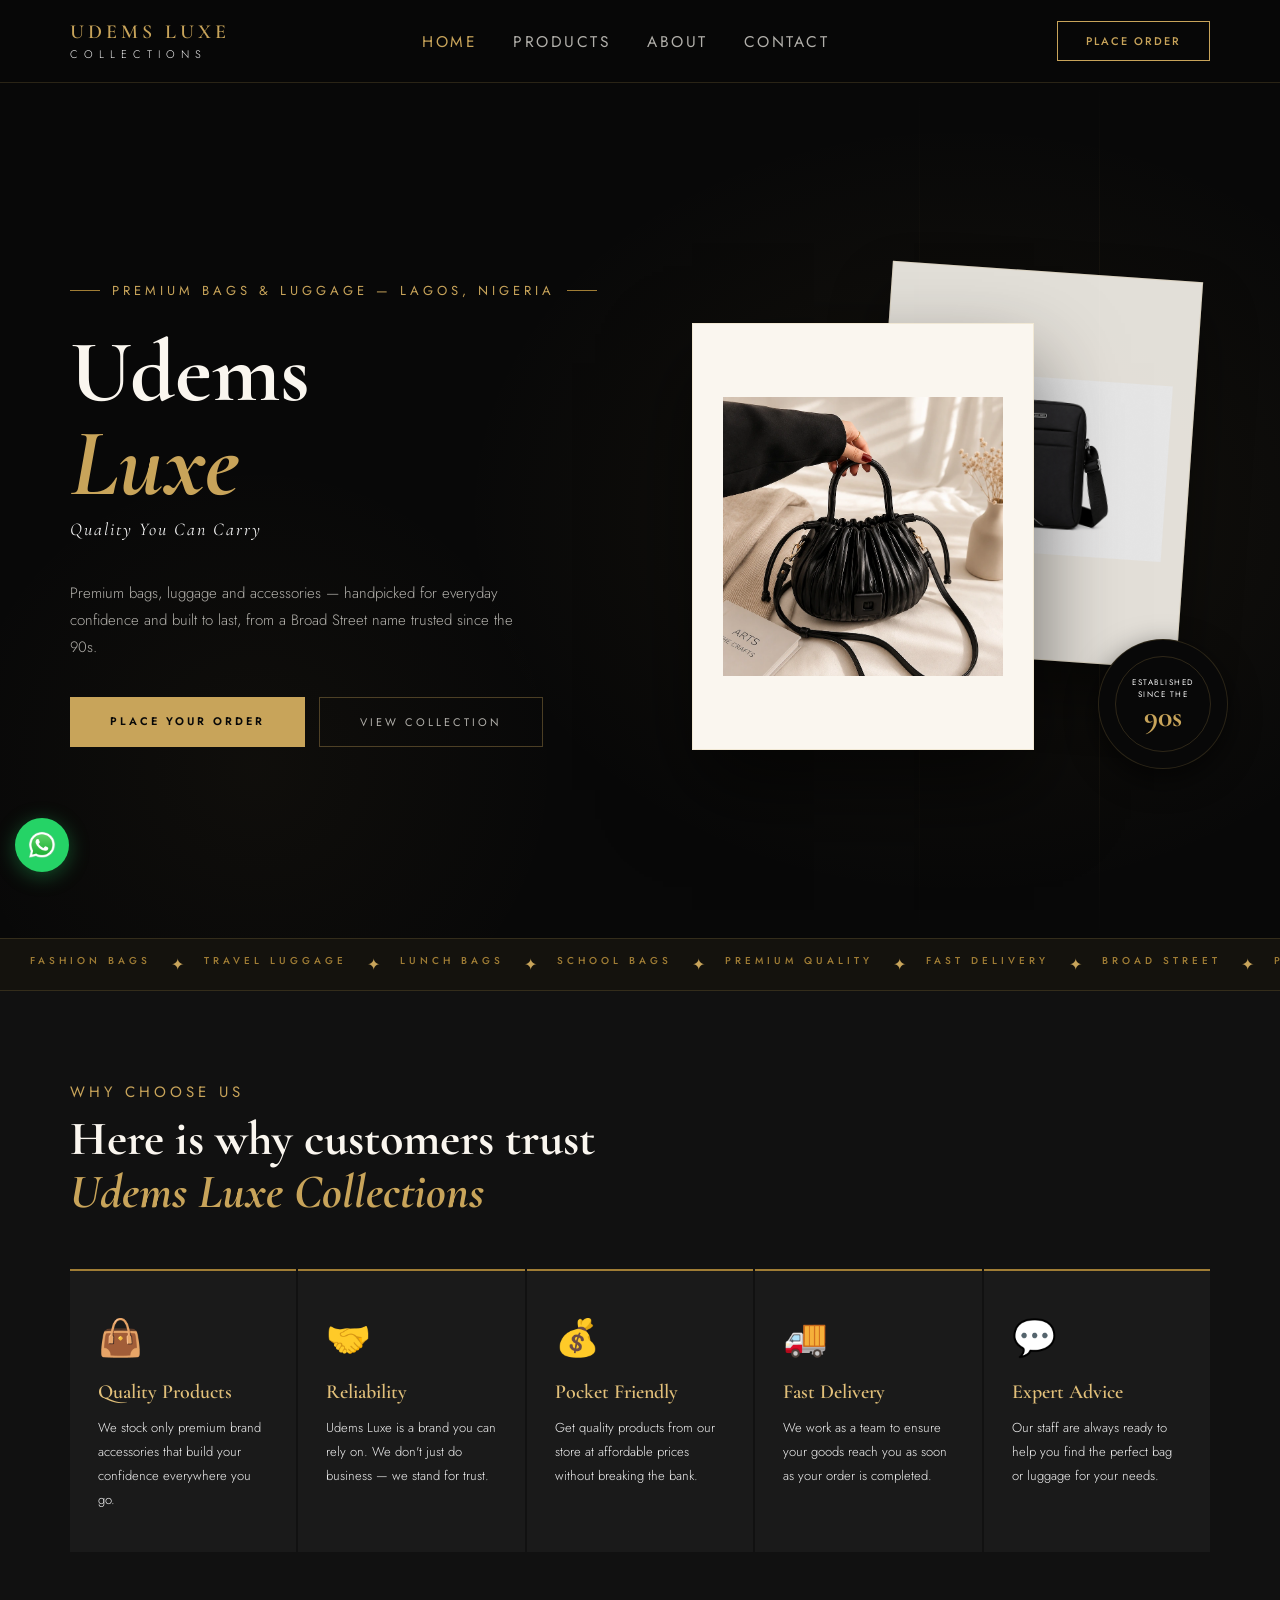
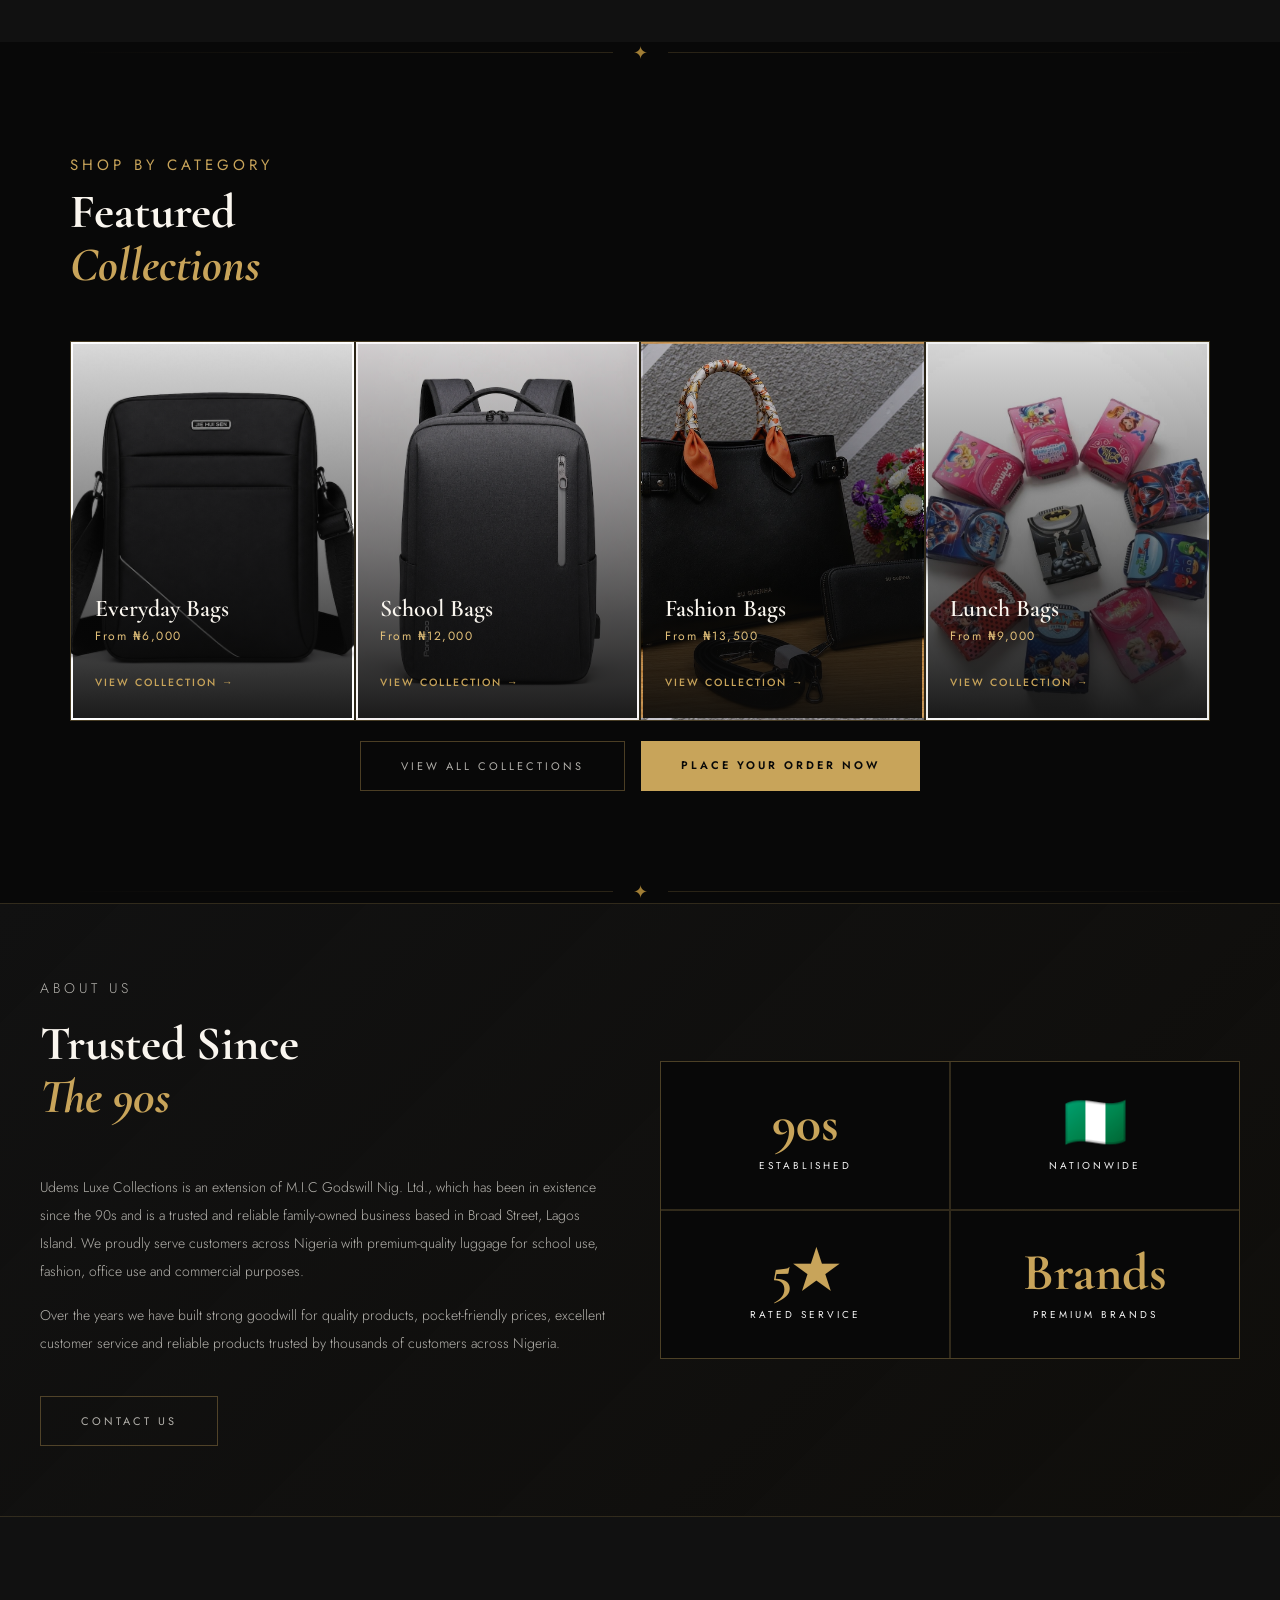
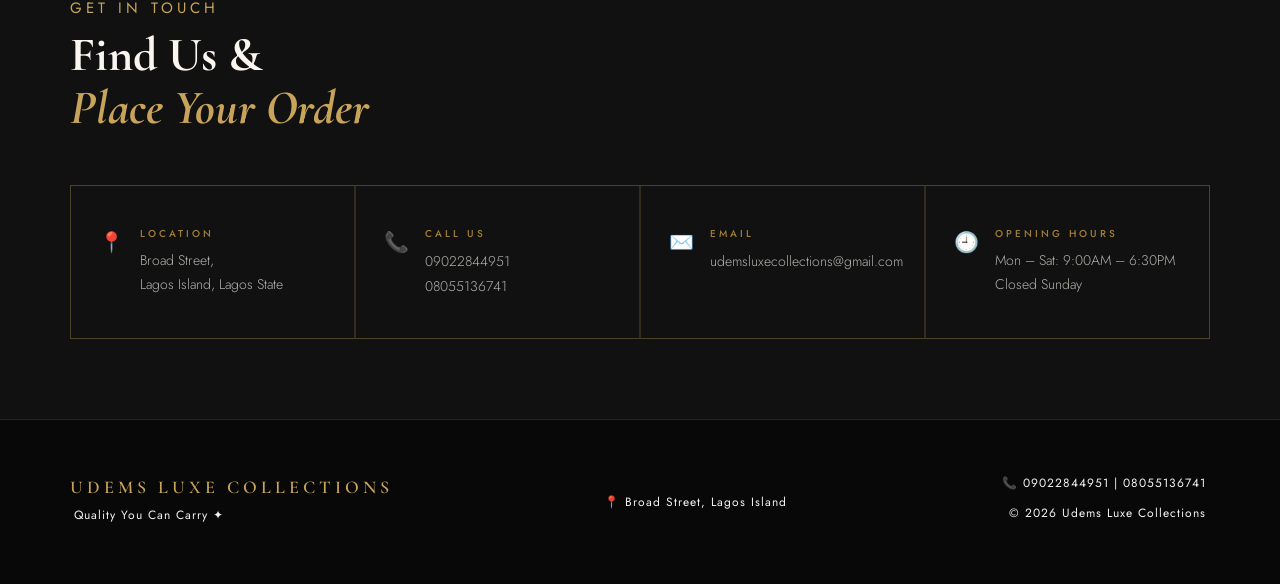
==== commit 795df1ff: "Update homepage and product pages" ====
--- a/index.html
+++ b/index.html
@@ -3,7 +3,7 @@
   <head>
     <meta charset="UTF-8" />
     <meta name="viewport" content="width=device-width, initial-scale=1.0" />
-    <title>Udems Luxe Collections — Quality You Can Carry</title>
+    <title>Udems Luxe Collections | Premium Bags & Luggage in Lagos</title>
     <link rel="preconnect" href="https://fonts.googleapis.com" />
     <link rel="preconnect" href="https://fonts.gstatic.com" crossorigin />
     <link
@@ -137,27 +137,44 @@
         <div class="hero-bg"></div>
         <div class="hero-lines-v"></div>
         <div class="hero-lines-v2"></div>
-        <div class="hero-content">
-          <div class="hero-label">Premium Bags & Luggage — Lagos, Nigeria</div>
-          <h1 class="hero-title">
-            Udems
-            <em>Luxe</em>
-          </h1>
-          <p class="hero-sub">Quality You Can Carry</p>
-          <div class="hero-btns">
-            <a
-              href="https://wa.me/2349022844951?text=Hello,%20I%20want%20to%20place%20an%20order%20from%20Udems%20Luxe%20Collections"
-              class="btn-primary"
-              target="_blank"
-              >Place Your Order</a
-            >
-            <a href="#products" class="btn-ghost">View Collection</a>
-          </div>
-        </div>
-        <div class="hero-badge">
-          <div class="hero-badge-inner">
-            <span class="txt">Established<br />Since The</span>
-            <span class="num">90s</span>
+
+        <div class="hero-layout">
+          <div class="hero-content">
+            <div class="hero-label">Premium Bags & Luggage — Lagos, Nigeria</div>
+            <h1 class="hero-title">
+              Udems
+              <em>Luxe</em>
+            </h1>
+            <p class="hero-sub">Quality You Can Carry</p>
+            <p class="hero-desc">
+              Premium bags, luggage and accessories — handpicked for
+              everyday confidence and built to last, from a Broad Street
+              name trusted since the 90s.
+            </p>
+            <div class="hero-btns">
+              <a
+                href="https://wa.me/2349022844951?text=Hello,%20I%20want%20to%20place%20an%20order%20from%20Udems%20Luxe%20Collections"
+                class="btn-primary"
+                target="_blank"
+                >Place Your Order</a
+              >
+              <a href="products.html" class="btn-ghost">View Collection</a>
+            </div>
+          </div>
+
+          <div class="hero-visual">
+            <div class="hero-visual-back">
+              <img id="hero-back-img" src="" alt="" />
+            </div>
+            <div class="hero-visual-front">
+              <img id="hero-front-img" src="" alt="" class="hero-fade-img" />
+            </div>
+            <div class="hero-badge">
+              <div class="hero-badge-inner">
+                <span class="txt">Established<br />Since The</span>
+                <span class="num">90s</span>
+              </div>
+            </div>
           </div>
         </div>
       </section>
@@ -252,73 +269,17 @@
       <!-- GOLD DIVIDER -->
       <div class="divider"><span>✦</span></div>
 
-      <!-- PRODUCTS -->
-      <section id="products">
-        <p class="s-label">Our Collection</p>
+      <!-- FEATURED COLLECTIONS -->
+      <section id="featured-collections">
+        <p class="s-label">Shop By Category</p>
         <h2 class="s-title">
-          Premium Bags & Luggage<br /><em>for Every Journey</em>
+          Featured<br /><em>Collections</em>
         </h2>
-        <div class="prod-grid">
-          <div class="prod-card">
-            <span class="prod-icon">🧳</span>
-            <h3>Travel Luggage</h3>
-            <p>
-              Premium quality boxes and luggage built for all your travel needs
-              — durable, stylish and spacious.
-            </p>
-            <a
-              href="https://wa.me/2349022844951?text=Hello,%20I%20want%20to%20order%20Travel%20Luggage"
-              class="prod-order"
-              target="_blank"
-              >Order via WhatsApp →</a
-            >
-          </div>
-          <div class="prod-card">
-            <span class="prod-icon">👜</span>
-            <h3>Fashion Bags</h3>
-            <p>
-              Stylish fashion bags that complement every outfit and elevate your
-              look wherever you go.
-            </p>
-            <a
-              href="https://wa.me/2349022844951?text=Hello,%20I%20want%20to%20order%20a%20Fashion%20Bag"
-              class="prod-order"
-              target="_blank"
-              >Order via WhatsApp →</a
-            >
-          </div>
-          <div class="prod-card">
-            <span class="prod-icon">🎒</span>
-            <h3>School Bags</h3>
-            <p>
-              Durable, spacious and affordable bags perfect for school, campus
-              and everyday carry.
-            </p>
-            <a
-              href="https://wa.me/2349022844951?text=Hello,%20I%20want%20to%20order%20a%20School%20Bag"
-              class="prod-order"
-              target="_blank"
-              >Order via WhatsApp →</a
-            >
-          </div>
-          <div class="prod-card">
-            <span class="prod-icon">💼</span>
-            <h3>Lunch Bags</h3>
-            <p>
-              Quality insulated lunch bags for office, school and daily use —
-              practical and good looking.
-            </p>
-            <a
-              href="https://wa.me/2349022844951?text=Hello,%20I%20want%20to%20order%20a%20Lunch%20Bag"
-              class="prod-order"
-              target="_blank"
-              >Order via WhatsApp →</a
-            >
-          </div>
+        <div class="cat-hero-grid" id="cat-hero-grid">
+          <!-- rendered by homepage.js, shared with products.html -->
         </div>
         <div class="prod-cta">
-          <a href="products.html" class="btn-ghost"> View All Products </a>
-
+          <a href="products.html" class="btn-ghost">View All Collections</a>
           <a
             href="https://wa.me/2349022844951?text=Hello,%20I%20want%20to%20place%20an%20order%20from%20Udems%20Luxe%20Collections"
             class="btn-primary"
@@ -443,5 +404,7 @@
       <img src="images/whatsapp.png" alt="WhatsApp" width="30" height="30" />
     </a>
   </body>
+  <script src="products-data.js"></script>
+  <script src="homepage.js"></script>
   <script src="script.js"></script>
 </html>
--- a/styles.css
+++ b/styles.css
@@ -20,7 +20,7 @@
   --gold-border: rgba(200, 164, 90, 0.18);
   --white: #faf6ef;
   --white2: rgba(250, 246, 239, 0.7);
-  --white3: rgba(250, 246, 239, 0.4);
+  --white3: rgba(255, 255, 255, 0.95);
 }
 
 body {
@@ -1150,3 +1150,706 @@
     display: block;
   }
 }
+
+/* ══════════════════════════════════════════════════════════
+   PRODUCTS REDESIGN — everything below is NEW, added for the
+   category showcase + product detail page. Nothing above this
+   line was touched, so the rest of the site is unaffected.
+   ══════════════════════════════════════════════════════════ */
+
+/* ── SHOP BY CATEGORY (hero tiles with real images) ── */
+#shop-by-category {
+  background: var(--black);
+}
+
+.cat-hero-grid {
+  display: grid;
+  grid-template-columns: repeat(4, 1fr);
+  gap: 2px;
+  background: var(--gold-border);
+  border: 1px solid var(--gold-border);
+}
+
+.cat-hero-card {
+  position: relative;
+  display: block;
+  aspect-ratio: 3 / 4;
+  background-size: cover;
+  background-position: center;
+  overflow: hidden;
+  text-decoration: none;
+  border: 2px solid transparent;
+  transition: transform 0.4s ease, border-color 0.4s ease, box-shadow 0.4s ease;
+}
+
+.cat-hero-card::before {
+  content: "";
+  position: absolute;
+  inset: 0;
+  background: linear-gradient(
+    to top,
+    rgba(8, 8, 8, 0.92) 0%,
+    rgba(8, 8, 8, 0.55) 45%,
+    rgba(8, 8, 8, 0.15) 100%
+  );
+  transition: opacity 0.4s ease;
+}
+
+.cat-hero-card:hover {
+  transform: translateY(-6px);
+  border-color: var(--gold);
+  box-shadow: 0 20px 40px rgba(0, 0, 0, 0.5);
+  z-index: 2;
+}
+
+.cat-hero-overlay {
+  position: absolute;
+  left: 0;
+  right: 0;
+  bottom: 0;
+  padding: 26px 22px;
+  z-index: 1;
+}
+
+.cat-hero-title {
+  font-family: "Cormorant Garamond", serif;
+  font-size: 24px;
+  font-weight: 600;
+  color: var(--white);
+  margin-bottom: 4px;
+}
+
+.cat-hero-price {
+  font-size: 12px;
+  letter-spacing: 1.5px;
+  color: var(--gold2);
+  margin-bottom: 10px;
+}
+
+.cat-hero-desc {
+  font-size: 12.5px;
+  color: var(--white3);
+  line-height: 1.6;
+  font-weight: 300;
+  margin-bottom: 14px;
+  max-height: 0;
+  opacity: 0;
+  overflow: hidden;
+  transition: max-height 0.4s ease, opacity 0.4s ease;
+}
+
+.cat-hero-card:hover .cat-hero-desc {
+  max-height: 80px;
+  opacity: 1;
+}
+
+.cat-hero-btn {
+  font-size: 10.5px;
+  letter-spacing: 2px;
+  text-transform: uppercase;
+  color: var(--gold);
+  font-weight: 500;
+}
+
+/* ── FILTER TABS ── */
+.filter-tabs {
+  display: flex;
+  flex-wrap: wrap;
+  justify-content: center;
+  gap: 10px;
+  margin-bottom: 50px;
+}
+
+.filter-tab {
+  background: transparent;
+  border: 1px solid var(--gold-border);
+  color: var(--white2);
+  padding: 10px 22px;
+  font-size: 11px;
+  letter-spacing: 1.5px;
+  text-transform: uppercase;
+  font-family: "Jost", sans-serif;
+  cursor: pointer;
+  transition: all 0.3s;
+}
+
+.filter-tab:hover {
+  border-color: var(--gold);
+  color: var(--gold);
+}
+
+.filter-tab.active {
+  background: var(--gold);
+  border-color: var(--gold);
+  color: var(--black);
+  font-weight: 500;
+}
+
+/* ── SHOP GRID (real product photo cards) ──
+   Each card floats independently on the black page with real gap
+   between them — this reads as "luxury boutique" rather than a
+   dense catalog grid. 3 columns desktop / 2 tablet / 1 mobile,
+   set in the responsive section below. */
+.shop-grid {
+  display: grid;
+  grid-template-columns: repeat(3, 1fr);
+  gap: 32px;
+}
+
+.shop-card {
+  display: flex;
+  flex-direction: column;
+  height: 100%;
+  background: var(--black2);
+  border: 1px solid var(--gold-border);
+  text-decoration: none;
+  transition: transform 0.35s ease, box-shadow 0.35s ease, border-color 0.35s ease;
+}
+
+.shop-card:hover {
+  transform: translateY(-6px);
+  border-color: var(--gold);
+  box-shadow: 0 20px 40px rgba(0, 0, 0, 0.45);
+}
+
+.shop-card-img-wrap {
+  position: relative;
+  aspect-ratio: 4 / 5;
+  overflow: hidden;
+  contain: paint; /* forces a hard clip — overflow:hidden alone can let a
+                     blurred filter child bleed past the box in some browsers */
+  background: var(--white);
+}
+
+/* Blurred, scaled-up copy of the same photo, filling the box completely.
+   For plain white product photos this is just a soft white wash — no
+   visible change. For styled/lifestyle photos it picks up that photo's
+   own background color instead of showing a mismatched white seam. */
+.shop-card-bg {
+  position: absolute;
+  inset: 0;
+  width: 100%;
+  height: 100%;
+  object-fit: cover;
+  filter: blur(26px) brightness(0.95) saturate(1.05);
+  transform: scale(1.25); /* scaled up so blurred edges never reveal the box border */
+}
+
+/* The real photo — always fully visible, never cropped, sitting on
+   top of the backdrop. */
+.shop-card-fg {
+  position: relative;
+  z-index: 1;
+  width: 100%;
+  height: 100%;
+  object-fit: contain;
+  padding: 32px;
+  box-sizing: border-box;
+  transition: transform 0.5s ease;
+}
+
+.shop-card:hover .shop-card-fg {
+  transform: scale(1.04);
+}
+
+.shop-card-body {
+  display: flex;
+  flex-direction: column;
+  flex: 1;
+  padding: 24px 22px 28px;
+}
+
+.shop-card-body h3 {
+  font-family: "Cormorant Garamond", serif;
+  font-size: 19px;
+  font-weight: 600;
+  color: var(--white);
+  margin-bottom: 8px;
+  line-height: 1.3;
+}
+
+.shop-card-price {
+  font-size: 14px;
+  color: var(--gold2);
+  margin-bottom: 16px;
+}
+
+.shop-card-link {
+  font-size: 10px;
+  letter-spacing: 1.5px;
+  text-transform: uppercase;
+  color: var(--gold3);
+  transition: color 0.3s;
+  margin-top: auto; /* pins this to the bottom of the card no matter
+                        how long the product name is, so the price
+                        and "View Details" line up across every card */
+}
+
+.shop-card:hover .shop-card-link {
+  color: var(--gold);
+}
+
+.shop-empty {
+  grid-column: 1 / -1;
+  text-align: center;
+  padding: 60px 20px;
+  color: var(--white3);
+  font-size: 14px;
+}
+
+/* ── PRODUCT DETAIL PAGE ── */
+.pd-breadcrumb {
+  padding: 24px 70px 0;
+}
+
+.pd-breadcrumb a {
+  font-size: 12px;
+  letter-spacing: 1px;
+  color: var(--gold3);
+  text-decoration: none;
+  transition: color 0.3s;
+}
+
+.pd-breadcrumb a:hover {
+  color: var(--gold);
+}
+
+#product-detail {
+  padding: 40px 70px 90px;
+}
+
+.pd-layout {
+  display: grid;
+  grid-template-columns: 1fr 1fr;
+  gap: 70px;
+  align-items: start;
+}
+
+/* Gallery */
+.pd-gallery {
+  position: sticky;
+  top: 100px;
+}
+
+.pd-main-wrap {
+  position: relative;
+  aspect-ratio: 4 / 5;
+  overflow: hidden;
+  contain: paint;
+  border: 1px solid var(--gold-border);
+  background: var(--white);
+}
+
+.pd-main-bg {
+  position: absolute;
+  inset: 0;
+  width: 100%;
+  height: 100%;
+  object-fit: cover;
+  filter: blur(30px) brightness(0.95) saturate(1.05);
+  transform: scale(1.25);
+}
+
+.pd-main-image {
+  position: relative;
+  z-index: 1;
+  width: 100%;
+  height: 100%;
+  object-fit: contain;
+  padding: 40px;
+  box-sizing: border-box;
+  opacity: 1;
+  transition: opacity 0.25s ease;
+}
+
+.pd-main-image.pd-fade {
+  opacity: 0;
+}
+
+.pd-image-counter {
+  position: absolute;
+  top: 16px;
+  right: 16px;
+  background: rgba(8, 8, 8, 0.75);
+  border: 1px solid var(--gold-border);
+  color: var(--white2);
+  font-size: 11px;
+  letter-spacing: 1px;
+  padding: 6px 12px;
+}
+
+.pd-thumbs {
+  display: flex;
+  gap: 12px;
+  margin-top: 16px;
+  flex-wrap: wrap;
+}
+
+.pd-thumb {
+  width: 72px;
+  height: 72px;
+  padding: 8px;
+  box-sizing: border-box;
+  border: 2px solid var(--gold-border);
+  background: var(--white);
+  cursor: pointer;
+  overflow: hidden;
+  transition: border-color 0.3s, transform 0.3s;
+  flex-shrink: 0;
+}
+
+.pd-thumb:hover {
+  border-color: var(--gold2);
+  transform: translateY(-2px);
+}
+
+.pd-thumb img {
+  width: 100%;
+  height: 100%;
+  object-fit: contain;
+  display: block;
+}
+
+.pd-thumb.active {
+  border-color: var(--gold);
+  box-shadow: 0 4px 14px rgba(200, 164, 90, 0.25);
+}
+
+.pd-dots {
+  display: none;
+  justify-content: center;
+  gap: 8px;
+  margin-top: 14px;
+}
+
+.pd-dot {
+  width: 7px;
+  height: 7px;
+  border-radius: 50%;
+  background: var(--gold-border);
+  cursor: pointer;
+  transition: background 0.3s, transform 0.3s;
+}
+
+.pd-dot.active {
+  background: var(--gold);
+  transform: scale(1.3);
+}
+
+/* Info column */
+.pd-name {
+  font-family: "Cormorant Garamond", serif;
+  font-size: clamp(30px, 3.5vw, 42px);
+  font-weight: 700;
+  margin: 8px 0 12px;
+  line-height: 1.15;
+}
+
+.pd-price {
+  font-size: 22px;
+  color: var(--gold2);
+  font-family: "Cormorant Garamond", serif;
+  font-weight: 600;
+  margin-bottom: 24px;
+}
+
+.pd-colors {
+  display: flex;
+  gap: 12px;
+  margin-bottom: 28px;
+}
+
+.pd-swatch {
+  width: 34px;
+  height: 34px;
+  border-radius: 50%;
+  border: 2px solid transparent;
+  cursor: pointer;
+  transition: all 0.3s;
+  padding: 0;
+}
+
+.pd-swatch.active {
+  border-color: var(--gold);
+  box-shadow: 0 0 0 3px rgba(200, 164, 90, 0.15);
+}
+
+.pd-description {
+  font-size: 15px;
+  color: var(--white2);
+  line-height: 1.9;
+  font-weight: 300;
+  margin-bottom: 34px;
+  max-width: 480px;
+}
+
+.pd-order-btn {
+  display: inline-block;
+  box-shadow: 0 8px 24px rgba(200, 164, 90, 0.25);
+}
+
+.pd-order-btn:hover {
+  box-shadow: 0 10px 30px rgba(200, 164, 90, 0.35);
+}
+
+/* Sticky mobile order bar — hidden on desktop */
+.pd-sticky-cta {
+  display: none;
+}
+
+/* ── RESPONSIVE ADDITIONS ── */
+@media (max-width: 1024px) {
+  .cat-hero-grid {
+    grid-template-columns: repeat(2, 1fr);
+  }
+  .shop-grid {
+    grid-template-columns: repeat(2, 1fr);
+    gap: 24px;
+  }
+  .pd-layout {
+    grid-template-columns: 1fr;
+    gap: 40px;
+  }
+  .pd-gallery {
+    position: static;
+  }
+}
+
+@media (max-width: 768px) {
+  .pd-breadcrumb {
+    padding: 20px 20px 0;
+  }
+  #product-detail {
+    padding: 20px 20px 120px; /* extra bottom room for the sticky bar */
+  }
+  .cat-hero-grid {
+    grid-template-columns: repeat(2, 1fr);
+  }
+  .shop-grid {
+    grid-template-columns: repeat(1, 1fr);
+    gap: 20px;
+  }
+  .shop-card-fg {
+    padding: 24px;
+  }
+  .pd-main-image {
+    padding: 24px;
+  }
+
+  /* On mobile, dots are easier to tap/read while swiping than
+     small thumbnail squares, so we swap which one shows. */
+  .pd-thumbs {
+    display: none;
+  }
+  .pd-dots {
+    display: flex;
+  }
+
+  .pd-sticky-cta {
+    display: flex;
+    align-items: center;
+    justify-content: center;
+    position: fixed;
+    bottom: 0;
+    left: 0;
+    right: 0;
+    z-index: 400;
+    background: var(--gold);
+    color: var(--black);
+    text-decoration: none;
+    font-size: 13px;
+    letter-spacing: 1px;
+    font-weight: 600;
+    padding: 16px 20px;
+    text-align: center;
+  }
+
+  /* This product page has its own sticky bar, so the circular
+     WhatsApp float would sit right on top of it — hide the float
+     here only (see the class added on product.html's float link). */
+  .pd-hide-mobile {
+    display: none;
+  }
+}
+
+/* ══════════════════════════════════════════════════════════
+   HOMEPAGE REDESIGN — PHASE 1: HERO + FEATURED COLLECTIONS
+   ══════════════════════════════════════════════════════════ */
+
+/* ── HERO LAYOUT ── */
+.hero-layout {
+  position: relative;
+  z-index: 2;
+  display: grid;
+  grid-template-columns: 1.05fr 0.95fr;
+  gap: 50px;
+  align-items: center;
+  width: 100%;
+}
+
+.hero-desc {
+  font-size: 15px;
+  color: var(--white2);
+  line-height: 1.8;
+  font-weight: 300;
+  max-width: 460px;
+  margin-bottom: 36px;
+}
+
+/* Layered product image composition — a still "back" card offset
+   behind a larger "front" card that slowly cross-fades between a
+   few featured products (see homepage.js). */
+.hero-visual {
+  position: relative;
+  height: 480px;
+}
+
+.hero-visual-back,
+.hero-visual-front {
+  position: absolute;
+  background: var(--white);
+  border: 1px solid var(--gold-border);
+  box-sizing: border-box;
+  overflow: hidden;
+  contain: paint; /* keeps any blurred/oversized child clipped to the card */
+}
+
+.hero-visual-back img,
+.hero-visual-front img {
+  width: 100%;
+  height: 100%;
+  object-fit: contain;
+}
+
+.hero-visual-back {
+  top: 0;
+  right: 20px;
+  width: 60%;
+  aspect-ratio: 4 / 5;
+  padding: 22px;
+  transform: rotate(4deg);
+  box-shadow: 0 30px 60px rgba(0, 0, 0, 0.5);
+  opacity: 0.9;
+}
+
+.hero-visual-front {
+  bottom: 0;
+  left: 0;
+  width: 66%;
+  aspect-ratio: 4 / 5;
+  padding: 30px;
+  box-shadow: 0 40px 80px rgba(0, 0, 0, 0.55);
+}
+
+.hero-fade-img {
+  opacity: 1;
+  transition: opacity 0.3s ease;
+}
+
+.hero-fade-img.hero-fade-out {
+  opacity: 0;
+}
+
+/* The "Established Since the 90s" badge now sits as a decorative seal
+   overlapping the corner of the image composition, instead of floating
+   alone in empty space like before. */
+.hero-visual .hero-badge {
+  position: absolute;
+  top: auto; /* cancels the old floating-badge "top: 50%" rule */
+  transform: none; /* cancels the old "translateY(-50%)" centering rule */
+  bottom: -18px;
+  right: -18px;
+  width: 130px;
+  height: 130px;
+  border-radius: 50%;
+  background: var(--black);
+  border: 1px solid var(--gold-border);
+  display: flex;
+  align-items: center;
+  justify-content: center;
+  z-index: 3;
+  box-shadow: 0 10px 30px rgba(0, 0, 0, 0.6);
+}
+
+.hero-visual .hero-badge-inner {
+  width: 96px;
+  height: 96px;
+  border-radius: 50%;
+  border: 1px solid rgba(200, 164, 90, 0.2);
+  display: flex;
+  flex-direction: column;
+  align-items: center;
+  justify-content: center;
+  gap: 2px;
+  text-align: center;
+}
+
+.hero-visual .hero-badge .num {
+  font-family: "Cormorant Garamond", serif;
+  font-size: 30px;
+  font-weight: 700;
+  color: var(--gold);
+  line-height: 1;
+}
+
+.hero-visual .hero-badge .txt {
+  font-size: 8px;
+  letter-spacing: 1.5px;
+  color: var(--white3);
+  text-transform: uppercase;
+}
+
+/* ── FEATURED COLLECTIONS (homepage) ──
+   Uses the exact same .cat-hero-grid / .cat-hero-card styles already
+   defined for products.html's "Shop By Category" — same component,
+   reused, not reinvented. Only the section wrapper is new. */
+#featured-collections {
+  background: var(--black);
+}
+
+/* ── RESPONSIVE — HERO ── */
+@media (max-width: 1024px) {
+  .hero-layout {
+    grid-template-columns: 1fr;
+    gap: 60px;
+    text-align: center;
+  }
+  .hero-content {
+    max-width: 100%;
+  }
+  .hero-desc {
+    margin-left: auto;
+    margin-right: auto;
+  }
+  .hero-btns {
+    justify-content: center;
+  }
+  .hero-visual {
+    height: 420px;
+    max-width: 420px;
+    margin: 0 auto;
+  }
+}
+
+@media (max-width: 768px) {
+  .hero-visual {
+    height: 340px;
+    max-width: 300px;
+  }
+  .hero-visual .hero-badge {
+    width: 90px;
+    height: 90px;
+    bottom: -12px;
+    right: -12px;
+  }
+  .hero-visual .hero-badge-inner {
+    width: 66px;
+    height: 66px;
+  }
+  .hero-visual .hero-badge .num {
+    font-size: 20px;
+  }
+  .hero-visual .hero-badge .txt {
+    font-size: 6px;
+  }
+}
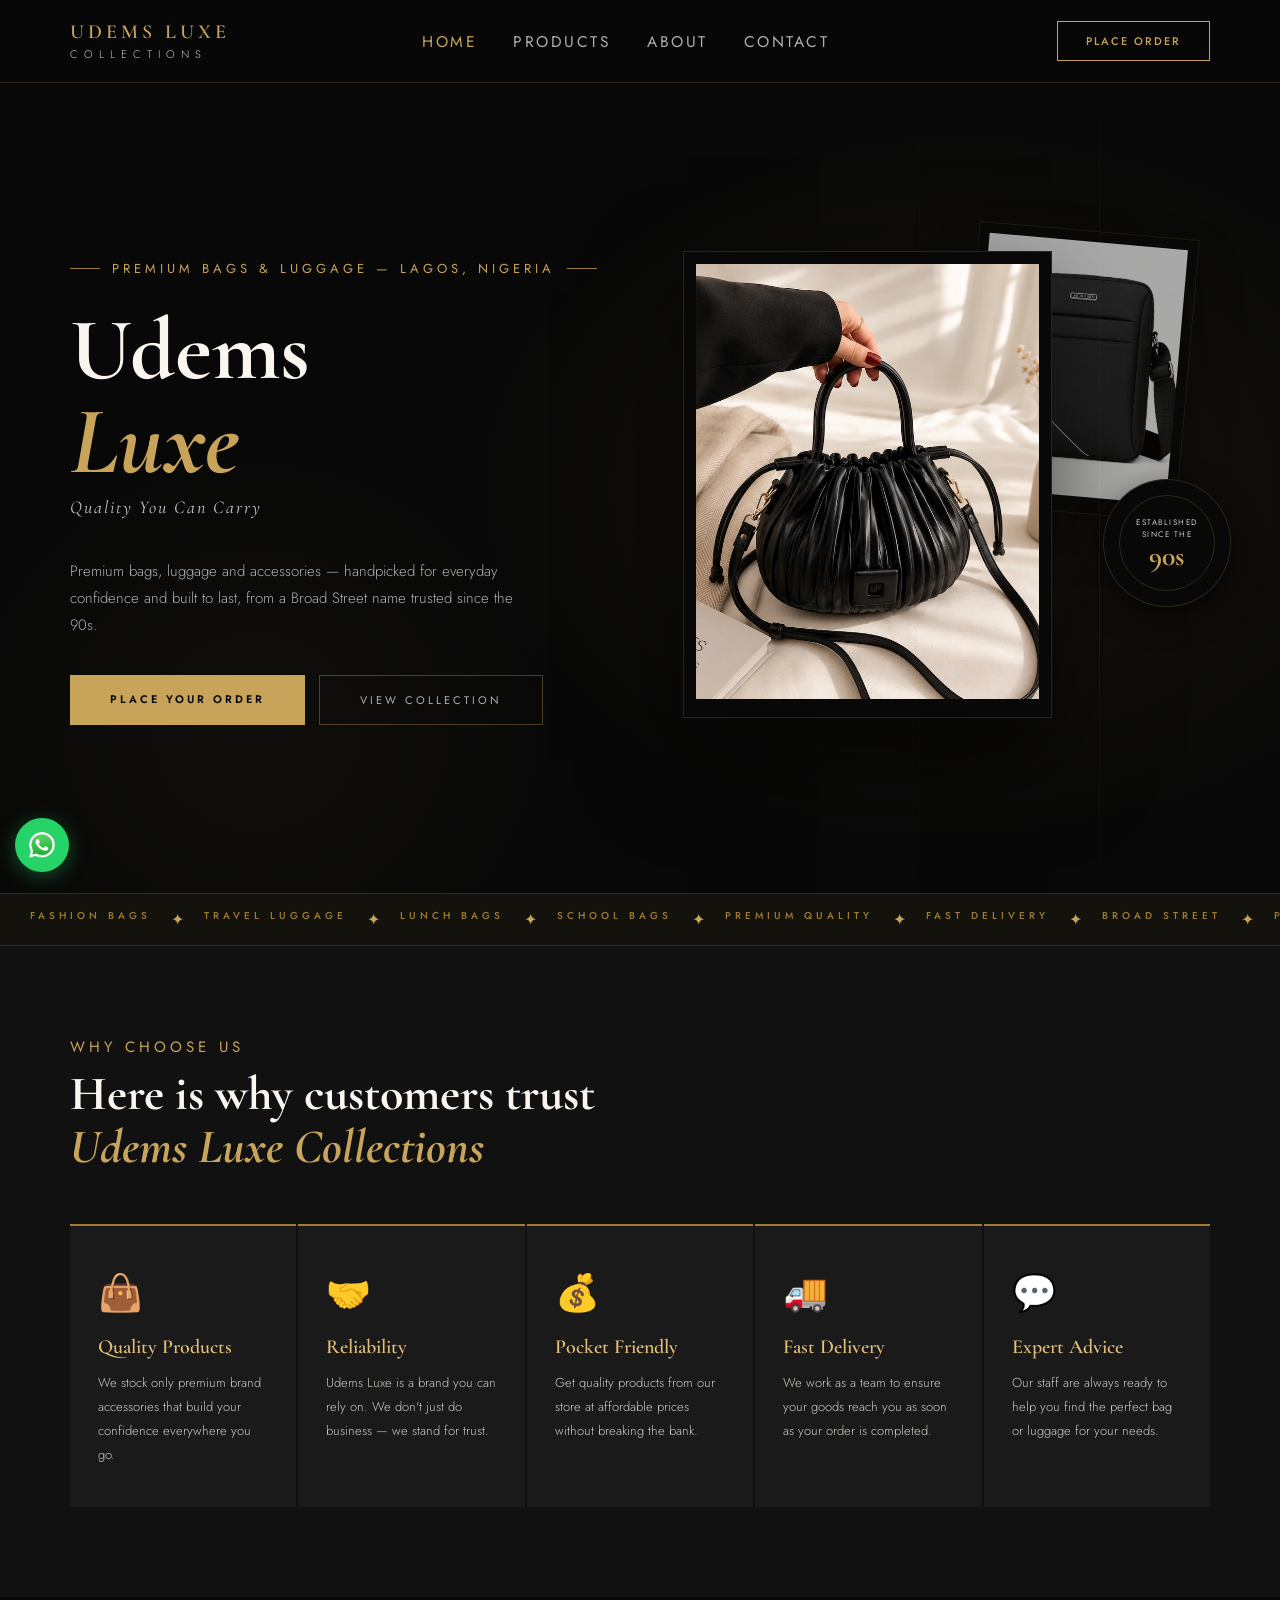
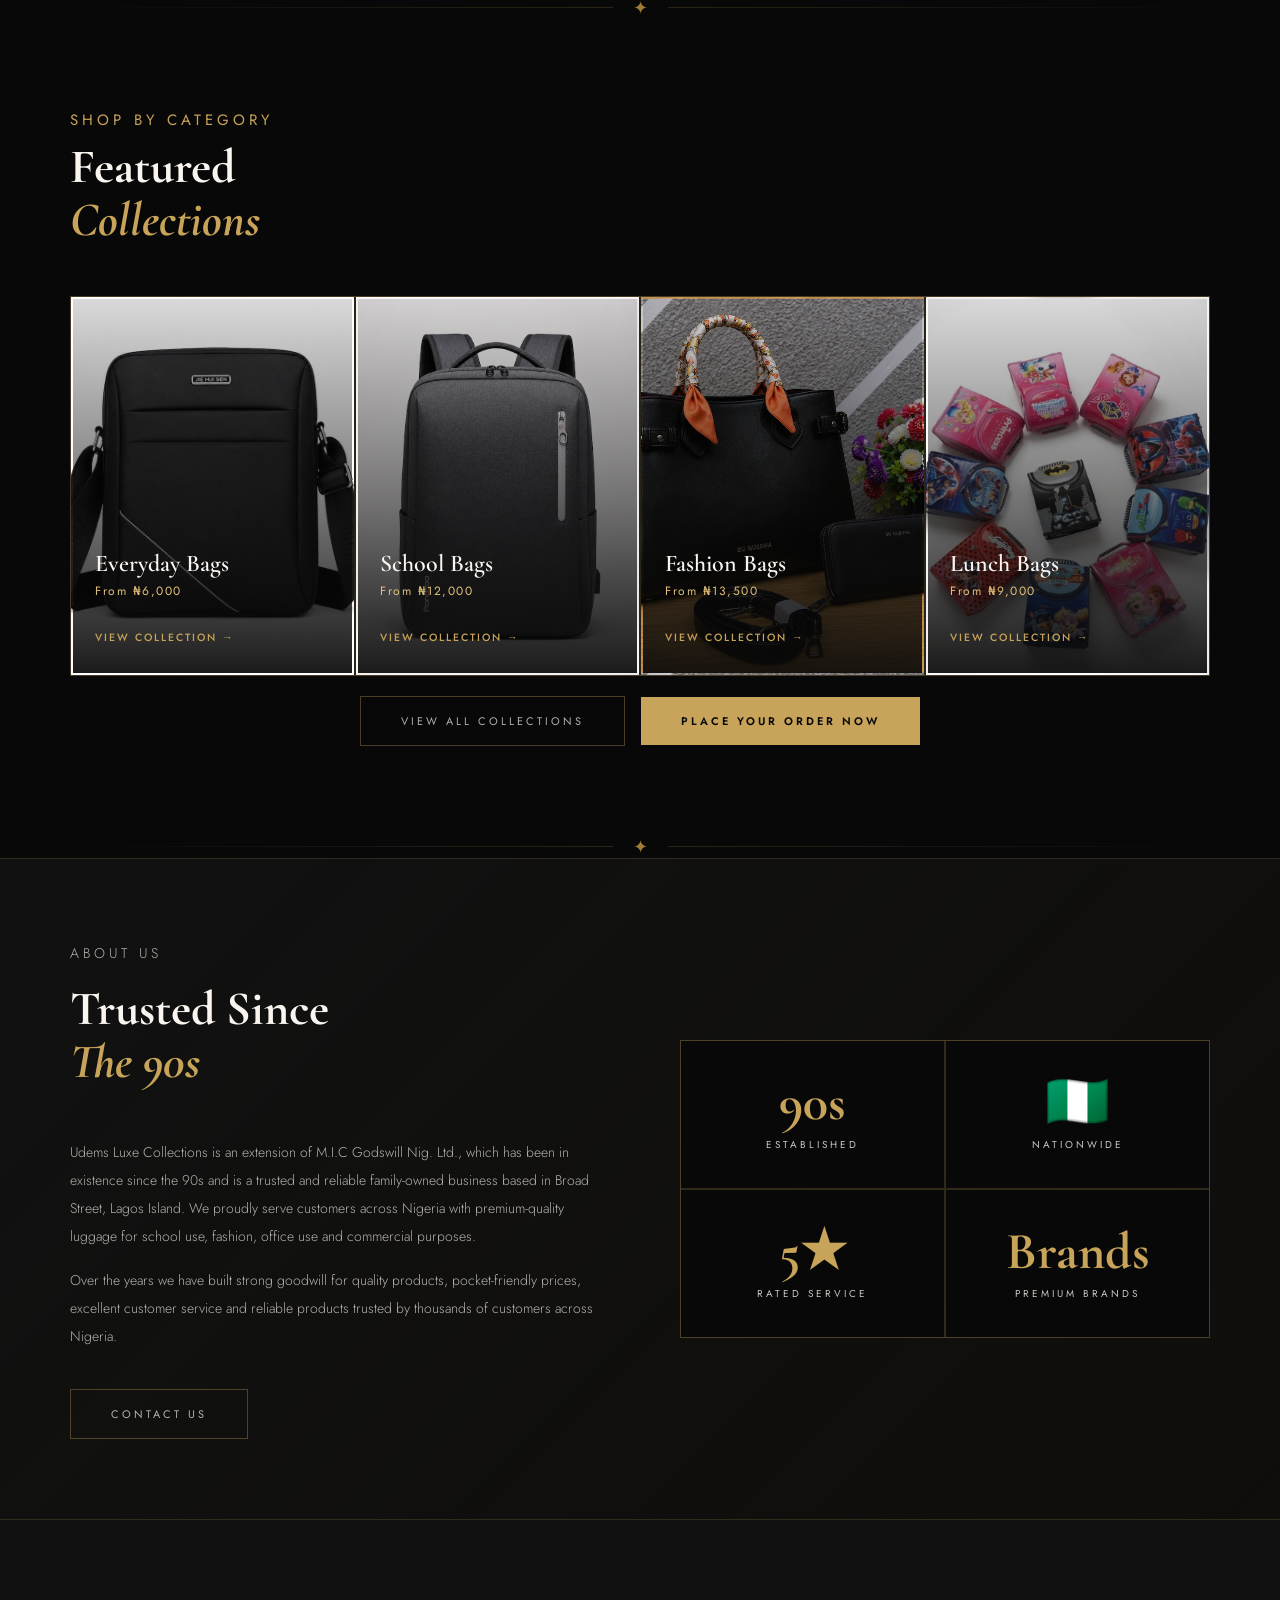
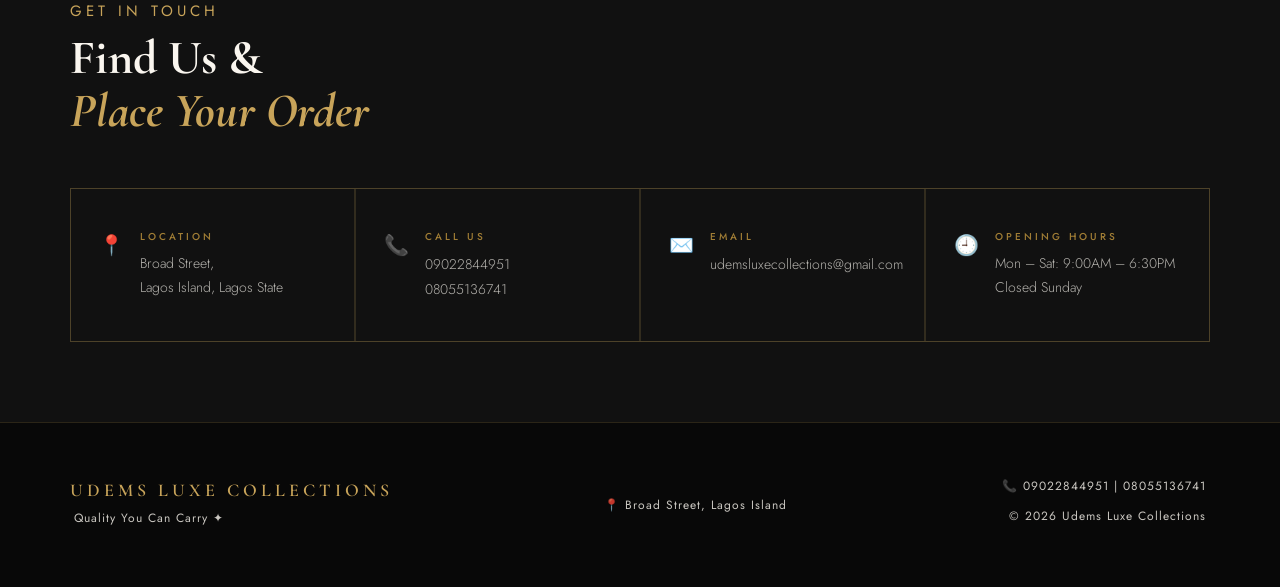
==== commit 470ab0ab: "Restructure this" ====
--- a/index.html
+++ b/index.html
@@ -140,16 +140,18 @@
 
         <div class="hero-layout">
           <div class="hero-content">
-            <div class="hero-label">Premium Bags & Luggage — Lagos, Nigeria</div>
+            <div class="hero-label">
+              Premium Bags & Luggage — Lagos, Nigeria
+            </div>
             <h1 class="hero-title">
               Udems
               <em>Luxe</em>
             </h1>
             <p class="hero-sub">Quality You Can Carry</p>
             <p class="hero-desc">
-              Premium bags, luggage and accessories — handpicked for
-              everyday confidence and built to last, from a Broad Street
-              name trusted since the 90s.
+              Premium bags, luggage and accessories — handpicked for everyday
+              confidence and built to last, from a Broad Street name trusted
+              since the 90s.
             </p>
             <div class="hero-btns">
               <a
@@ -168,11 +170,11 @@
             </div>
             <div class="hero-visual-front">
               <img id="hero-front-img" src="" alt="" class="hero-fade-img" />
-            </div>
-            <div class="hero-badge">
-              <div class="hero-badge-inner">
-                <span class="txt">Established<br />Since The</span>
-                <span class="num">90s</span>
+              <div class="hero-badge">
+                <div class="hero-badge-inner">
+                  <span class="txt">Established<br />Since The</span>
+                  <span class="num">90s</span>
+                </div>
               </div>
             </div>
           </div>
@@ -272,9 +274,7 @@
       <!-- FEATURED COLLECTIONS -->
       <section id="featured-collections">
         <p class="s-label">Shop By Category</p>
-        <h2 class="s-title">
-          Featured<br /><em>Collections</em>
-        </h2>
+        <h2 class="s-title">Featured<br /><em>Collections</em></h2>
         <div class="cat-hero-grid" id="cat-hero-grid">
           <!-- rendered by homepage.js, shared with products.html -->
         </div>
@@ -298,18 +298,17 @@
           <p class="s-label">About Us</p>
           <h2 class="s-title">Trusted Since<br /><em>The 90s</em></h2>
           <p>
-              Udems Luxe Collections is an extension of M.I.C Godswill Nig. Ltd.,
-              which has been in existence since the 90s and is a trusted and
-              reliable family-owned business based in Broad Street, Lagos
-              Island. We proudly serve customers across Nigeria with
-              premium-quality luggage for school use, fashion, office use and
-              commercial purposes.
-            </p>
-            <p>
-              Over the years we have built strong goodwill for quality products,
-              pocket-friendly prices, excellent customer service and reliable
-              products trusted by thousands of customers across Nigeria.
-            </p>
+            Udems Luxe Collections is an extension of M.I.C Godswill Nig. Ltd.,
+            which has been in existence since the 90s and is a trusted and
+            reliable family-owned business based in Broad Street, Lagos Island.
+            We proudly serve customers across Nigeria with premium-quality
+            luggage for school use, fashion, office use and commercial purposes.
+          </p>
+          <p>
+            Over the years we have built strong goodwill for quality products,
+            pocket-friendly prices, excellent customer service and reliable
+            products trusted by thousands of customers across Nigeria.
+          </p>
           <br />
           <a
             href="https://wa.me/2349022844951"
--- a/styles.css
+++ b/styles.css
@@ -1,4 +1,7 @@
-/* ── RESET & ROOT VARIABLES ── */
+/* ══════════════════════════════════════════════════════════
+   1. RESET
+   ══════════════════════════════════════════════════════════ */
+
 * {
   box-sizing: border-box;
   margin: 0;
@@ -8,6 +11,17 @@
 html {
   scroll-behavior: smooth;
 }
+
+body {
+  font-family: "Jost", sans-serif;
+  background-color: var(--black);
+  color: var(--white);
+  overflow-x: hidden;
+}
+
+/* ══════════════════════════════════════════════════════════
+   2. VARIABLES
+   ══════════════════════════════════════════════════════════ */
 
 :root {
   --black: #080808;
@@ -20,17 +34,155 @@
   --gold-border: rgba(200, 164, 90, 0.18);
   --white: #faf6ef;
   --white2: rgba(250, 246, 239, 0.7);
-  --white3: rgba(255, 255, 255, 0.95);
-}
-
-body {
+  --white3: rgba(250, 246, 239, 0.8);
+}
+
+/* ══════════════════════════════════════════════════════════
+   3. TYPOGRAPHY & SHARED UI (BUTTONS, SECTION LABELS, PAGE HEADERS)
+   ══════════════════════════════════════════════════════════ */
+
+.btn-primary {
+  background: var(--gold);
+  color: var(--black);
+  padding: 16px 40px;
+  font-size: 11px;
+  letter-spacing: 3px;
+  text-transform: uppercase;
+  font-weight: 600;
+  text-decoration: none;
+  transition: all 0.3s;
   font-family: "Jost", sans-serif;
-  background-color: var(--black);
-  color: var(--white);
-  overflow-x: hidden;
-}
-
-/* ── NAVIGATION ── */
+  display: inline-block;
+}
+
+.btn-primary:hover {
+  background: var(--gold2);
+  transform: translateY(-2px);
+}
+
+.btn-ghost {
+  border: 1px solid rgba(200, 164, 90, 0.35);
+  color: var(--white2);
+  padding: 16px 40px;
+  font-size: 11px;
+  letter-spacing: 3px;
+  text-transform: uppercase;
+  font-weight: 400;
+  text-decoration: none;
+  transition: all 0.3s;
+  font-family: "Jost", sans-serif;
+  display: inline-block;
+}
+
+.btn-ghost:hover {
+  background: var(--gold-bg);
+  border-color: var(--gold);
+  color: var(--gold);
+}
+
+section {
+  padding: 90px 70px;
+  box-sizing: border-box;
+}
+
+.s-label {
+  font-size: 15px;
+  letter-spacing: 4px;
+  text-transform: uppercase;
+  color: var(--gold);
+  margin-bottom: 10px;
+  font-weight: 400;
+}
+
+.s-title {
+  font-family: "Cormorant Garamond", serif;
+  font-size: clamp(32px, 4vw, 48px);
+  font-weight: 700;
+  line-height: 1.1;
+  margin-bottom: 50px;
+}
+
+.s-title em {
+  font-style: italic;
+  color: var(--gold);
+}
+
+.divider {
+  display: flex;
+  align-items: center;
+  gap: 20px;
+  padding: 0 70px;
+}
+
+.divider::before,
+.divider::after {
+  content: "";
+  flex: 1;
+  height: 1px;
+  background: linear-gradient(to right, transparent, var(--gold-border));
+}
+
+.divider::after {
+  background: linear-gradient(to left, transparent, var(--gold-border));
+}
+
+.divider span {
+  font-family: "Cormorant Garamond", serif;
+  font-size: 18px;
+  color: var(--gold3);
+}
+
+#page-hero {
+  background: linear-gradient(
+    135deg,
+    var(--black2) 0%,
+    rgba(200, 164, 90, 0.05) 100%
+  );
+  border-bottom: 1px solid var(--gold-border);
+  padding: 80px 70px;
+  text-align: center;
+}
+
+.page-hero-title {
+  font-family: "Cormorant Garamond", serif;
+  font-size: clamp(42px, 6vw, 72px);
+  font-weight: 700;
+  line-height: 1;
+  margin: 16px 0 12px;
+}
+
+.page-hero-title em {
+  font-style: italic;
+  color: var(--gold);
+}
+
+.page-hero-sub {
+  font-size: 14px;
+  color: var(--white3);
+  letter-spacing: 2px;
+  font-weight: 300;
+}
+
+/* Consolidated from three previously-competing top-level .prod-cta
+   rules (found during the CSS audit) into one definitive version. */
+.prod-cta {
+  display: flex;
+  justify-content: center;
+  align-items: center;
+  flex-wrap: wrap;
+  gap: 16px;
+  margin-top: 20px;
+  text-align: center;
+}
+
+.prod-cta a {
+  text-align: center;
+}
+
+/* ══════════════════════════════════════════════════════════
+   4. NAVIGATION
+   ══════════════════════════════════════════════════════════ */
+
 nav {
   position: sticky;
   top: 0;
@@ -103,14 +255,56 @@
   color: var(--black);
 }
 
-/* ── HERO ── */
+.close-menu {
+  display: none;
+}
+
+.nav-right {
+  display: flex;
+  align-items: center;
+  gap: 16px;
+}
+
+.hamburger {
+  display: none;
+  flex-direction: column;
+  justify-content: center;
+  gap: 5px;
+  background: transparent;
+  border: none;
+  cursor: pointer;
+  padding: 4px;
+}
+
+.hamburger span {
+  display: block;
+  width: 24px;
+  height: 2px;
+  background: var(--gold);
+  transition: all 0.3s;
+}
+
+.close-menu {
+  background: transparent;
+  border: 1px solid var(--gold-border);
+  color: var(--gold);
+  font-size: 20px;
+  padding: 10px 20px;
+  cursor: pointer;
+  margin-top: 20px;
+}
+
+/* ══════════════════════════════════════════════════════════
+   5. HERO
+   ══════════════════════════════════════════════════════════ */
+
 #hero {
-  min-height: 95vh;
+  min-height: 90vh;
   display: flex;
   align-items: center;
   position: relative;
   overflow: hidden;
-  padding: 80px 70px;
+  padding: 8px 70px;
 }
 
 .hero-bg {
@@ -213,88 +407,158 @@
   flex-wrap: wrap;
 }
 
-.btn-primary {
-  background: var(--gold);
-  color: var(--black);
-  padding: 16px 40px;
-  font-size: 11px;
-  letter-spacing: 3px;
-  text-transform: uppercase;
-  font-weight: 600;
-  text-decoration: none;
-  transition: all 0.3s;
-  font-family: "Jost", sans-serif;
-  display: inline-block;
-}
-
-.btn-primary:hover {
-  background: var(--gold2);
-  transform: translateY(-2px);
-}
-
-.btn-ghost {
-  border: 1px solid rgba(200, 164, 90, 0.35);
-  color: var(--white2);
-  padding: 16px 40px;
-  font-size: 11px;
-  letter-spacing: 3px;
-  text-transform: uppercase;
-  font-weight: 400;
-  text-decoration: none;
-  transition: all 0.3s;
-  font-family: "Jost", sans-serif;
-  display: inline-block;
-}
-
-.btn-ghost:hover {
-  background: var(--gold-bg);
-  border-color: var(--gold);
-  color: var(--gold);
-}
-
-.hero-badge {
-  position: absolute;
-  right: 100px;
-  top: 50%;
-  transform: translateY(-50%);
-  width: 200px;
-  height: 200px;
+.hero-visual .hero-badge-inner {
+  width: 96px;
+  height: 96px;
   border-radius: 50%;
-  border: 1px solid var(--gold-border);
-  display: flex;
-  align-items: center;
-  justify-content: center;
-}
-
-.hero-badge-inner {
-  width: 150px;
-  height: 150px;
-  border-radius: 50%;
-  border: 1px solid rgba(200, 164, 90, 0.08);
+  border: 1px solid rgba(200, 164, 90, 0.2);
   display: flex;
   flex-direction: column;
   align-items: center;
   justify-content: center;
-  gap: 4px;
+  gap: 2px;
   text-align: center;
 }
 
-.hero-badge .num {
+.hero-layout {
+  position: relative;
+  z-index: 2;
+  display: grid;
+  grid-template-columns: 1.05fr 0.95fr;
+  gap: 30px;
+  align-items: center;
+  width: 100%;
+}
+
+.hero-desc {
+  font-size: 15px;
+  color: var(--white2);
+  line-height: 1.8;
+  font-weight: 300;
+  max-width: 460px;
+  margin-bottom: 36px;
+}
+
+/* Layered product image composition. object-fit:cover (not contain)
+   is a deliberate choice for the hero specifically — this is a mood
+   / brand-story image, not a product-catalog photo where every edge
+   must stay uncropped (that rule still applies on the products grid
+   and product detail page, which use object-fit:contain). A cropped,
+   edge-to-edge "matted print" look is what reads as premium/editorial
+   here, matching the reference image. */
+.hero-visual {
+  position: relative;
+  height: 560px;
+}
+
+.hero-visual-back,
+.hero-visual-front {
+  position: absolute;
+  background: var(--black);
+  border: 1px solid var(--gold-border);
+  box-sizing: border-box;
+}
+
+.hero-visual-back img,
+.hero-visual-front img {
+  width: 100%;
+  height: 100%;
+  object-fit: cover;
+}
+
+/* Supporting layer — inset from the corner, mostly hidden behind the
+   front card with only a clear sliver peeking at the top-right. */
+.hero-visual-back {
+  top: 4%;
+  right: 4%;
+  width: 42%;
+  aspect-ratio: 4 / 5;
+  padding: 10px;
+  transform: rotate(5deg);
+  box-shadow: 0 24px 50px rgba(0, 0, 0, 0.45);
+  opacity: 0.65;
+  z-index: 1;
+}
+
+/* Dominant focal image — noticeably larger than the back card, thin
+   frame, strong shadow so it clearly reads as the main image. */
+.hero-visual-front {
+  bottom: 50px;
+  left: 0;
+  width: 70%;
+  aspect-ratio: 4 / 5;
+  padding: 12px;
+  box-shadow: 0 40px 90px rgba(0, 0, 0, 0.55);
+  z-index: 2;
+}
+
+.hero-fade-img {
+  opacity: 1;
+  transition: opacity 0.3s ease;
+}
+
+.hero-fade-img.hero-fade-out {
+  opacity: 0;
+}
+
+/* Badge — lives INSIDE .hero-visual-front in the HTML, so it's
+   positioned relative to the front card itself (genuinely attached
+   to the image). Previously this had two problems found in the
+   audit: (1) it was accidentally set to "right: -180px", pushing it
+   almost entirely off-screen, and (2) .hero-badge-inner had a
+   leftover duplicate definition that made it ALSO absolutely
+   positioned inside the badge circle, fighting the outer circle's
+   own positioning. Both are fixed below — the badge sits mostly
+   within the card's bounds so it is never clipped, with just enough
+   overhang at the corner to read as "attached", not "floating". */
+.hero-visual-front .hero-badge {
+  position: absolute;
+  bottom: 110px;
+  right: -180px;
+  width: 128px;
+  height: 128px;
+  border-radius: 50%;
+  background: var(--black);
+  border: 1px solid var(--gold-border);
+  display: flex;
+  align-items: center;
+  justify-content: center;
+  z-index: 3;
+  box-shadow: 0 10px 30px rgba(0, 0, 0, 0.6);
+}
+
+.hero-badge-inner {
+  width: 94px;
+  height: 94px;
+  border-radius: 50%;
+  border: 1px solid rgba(200, 164, 90, 0.2);
+  display: flex;
+  flex-direction: column;
+  align-items: center;
+  justify-content: center;
+  gap: 2px;
+  text-align: center;
+}
+
+.hero-visual-front .hero-badge .num {
   font-family: "Cormorant Garamond", serif;
-  font-size: 50px;
+  font-size: 28px;
   font-weight: 700;
   color: var(--gold);
   line-height: 1;
 }
 
-.hero-badge .txt {
-  font-size: 11px;
-  letter-spacing: 2.5px;
+.hero-visual-front .hero-badge .txt {
+  font-size: 8px;
+  letter-spacing: 1.5px;
   color: var(--white3);
   text-transform: uppercase;
 }
 
-/* ── MARQUEE ── */
+/* ══════════════════════════════════════════════════════════
+   6. MARQUEE
+   ══════════════════════════════════════════════════════════ */
+
 .marquee-wrap {
   border-top: 1px solid var(--gold-border);
   border-bottom: 1px solid var(--gold-border);
@@ -332,34 +596,10 @@
   }
 }
 
-/* ── SECTION BASE ── */
-section {
-  padding: 90px 70px;
-  box-sizing: border-box;
-}
-.s-label {
-  font-size: 15px;
-  letter-spacing: 4px;
-  text-transform: uppercase;
-  color: var(--gold);
-  margin-bottom: 10px;
-  font-weight: 400;
-}
-
-.s-title {
-  font-family: "Cormorant Garamond", serif;
-  font-size: clamp(32px, 4vw, 48px);
-  font-weight: 700;
-  line-height: 1.1;
-  margin-bottom: 50px;
-}
-
-.s-title em {
-  font-style: italic;
-  color: var(--gold);
-}
-
-/* ── WHY CHOOSE US ── */
+/* ══════════════════════════════════════════════════════════
+   7. HOMEPAGE SECTIONS (FEATURED COLLECTIONS, WHY CHOOSE US, ABOUT STRIP)
+   ══════════════════════════════════════════════════════════ */
+
 #why {
   background: var(--black2);
 }
@@ -404,149 +644,33 @@
   font-weight: 300;
 }
 
-/* ── DIVIDER ── */
-.divider {
-  display: flex;
-  align-items: center;
-  gap: 20px;
-  padding: 0 70px;
-}
-
-.divider::before,
-.divider::after {
-  content: "";
-  flex: 1;
-  height: 1px;
-  background: linear-gradient(to right, transparent, var(--gold-border));
-}
-
-.divider::after {
-  background: linear-gradient(to left, transparent, var(--gold-border));
-}
-
-.divider span {
-  font-family: "Cormorant Garamond", serif;
-  font-size: 18px;
-  color: var(--gold3);
-}
-
-/* ── PRODUCTS ── */
-#products {
-  background: var(--black);
-  padding: 90px 70px;
-}
-
-#products .s-label {
-  padding-left: 0;
-}
-
-#products .s-title {
-  padding-left: 0;
-}
-
-#products .prod-cta {
-  padding: 0;
-  margin-top: 50px;
-}
-.prod-cta {
-  display: flex;
-  justify-content: center;
-  gap: 16px;
-  flex-wrap: wrap;
-  margin-top: 40px;
-}
-
-.prod-cta a {
-  min-width: 220px;
-  text-align: center;
-}
-
-.prod-grid {
+.about-text p {
+  font-size: 14px;
+  color: var(--white2);
+  line-height: 2;
+  margin-bottom: 16px;
+  font-weight: 300;
+}
+
+.about-stats {
   display: grid;
-  grid-template-columns: repeat(4, 1fr);
-  gap: 1px;
+  grid-template-columns: 1fr 1fr;
+  gap: 2px;
   background: var(--gold-border);
   border: 1px solid var(--gold-border);
-  margin-bottom: 0;
-}
-
-.prod-card {
+}
+
+#featured-collections {
   background: var(--black);
-  padding: 50px 30px 40px;
-  transition: all 0.3s;
-  position: relative;
-  overflow: hidden;
-}
-
-.prod-card:hover {
-  background: rgba(200, 164, 90, 0.08);
-  border-color: transparent;
-}
-
-.prod-card::after {
-  content: "";
-  position: absolute;
-  bottom: 0;
-  left: 0;
-  right: 0;
-  height: 2px;
-  background: linear-gradient(90deg, transparent, var(--gold), transparent);
-  transform: scaleX(0);
-  transition: transform 0.4s;
-}
-
-.prod-card:hover::after {
-  transform: scaleX(1);
-}
-
-.prod-icon {
-  font-size: 32px;
-  margin-bottom: 20px;
-  display: block;
-}
-
-.prod-card h3 {
-  font-family: "Cormorant Garamond", serif;
-  font-size: 26px;
-  font-weight: 600;
-  color: var(--white);
-  margin-bottom: 10px;
-}
-
-.prod-card p {
-  font-size: 13px;
-  color: var(--white3);
-  line-height: 1.8;
-  margin-bottom: 20px;
-  font-weight: 300;
-}
-
-.prod-order {
-  font-size: 11px;
-  letter-spacing: 2.5px;
-  text-transform: uppercase;
-  color: var(--gold3);
-  border: 1px solid rgba(200, 164, 90, 0.2);
-  padding: 7px 16px;
-  display: inline-block;
-  text-decoration: none;
-  transition: all 0.3s;
-}
-
-.prod-order:hover {
-  color: var(--gold);
-  border-color: var(--gold);
-}
-
-.prod-cta {
-  display: flex;
-  justify-content: center;
-  gap: 16px;
-  margin-top: 20px;
-}
-
-
-/* ── ABOUT STRIP ── */
+}
+
+/* Fixed during the audit: this rule was previously ALSO redefined at
+   the top level further down the original file (outside any media
+   query), which meant the "tightened" gap/padding values meant for
+   mobile were accidentally applying on desktop too, cramping this
+   section everywhere. There is now exactly one desktop definition;
+   the mobile-specific tightening lives only in the Mobile Responsive
+   section at the bottom of this file. */
 #about-strip {
   background: linear-gradient(
     135deg,
@@ -562,602 +686,10 @@
   align-items: center;
 }
 
-.about-text p {
-  font-size: 14px;
-  color: var(--white2);
-  line-height: 2;
-  margin-bottom: 16px;
-  font-weight: 300;
-}
-
-.about-stats {
-  display: grid;
-  grid-template-columns: 1fr 1fr;
-  gap: 2px;
-  background: var(--gold-border);
-  border: 1px solid var(--gold-border);
-}
-
-.stat {
-  background: var(--black);
-  padding: 36px 28px;
-  text-align: center;
-}
-.stat:hover {
-  background: rgba(200, 164, 90, 0.08);
-}
-
-.stat .big {
-  font-family: "Cormorant Garamond", serif;
-  font-size: 52px;
-  font-weight: 700;
-  color: var(--gold);
-  line-height: 1;
-  display: block;
-}
-
-.stat .lbl {
-  font-size: 10px;
-  letter-spacing: 3px;
-  text-transform: uppercase;
-  color: var(--white3);
-  margin-top: 8px;
-  display: block;
-}
-
-/* ── CONTACT ── */
-#contact {
-  background: var(--black2);
-  padding: 80px 70px;
-}
-
-.contact-grid {
-  display: grid;
-  grid-template-columns: repeat(auto-fit, minmax(200px, 1fr));
-  gap: 2px;
-  background: var(--gold-border);
-  border: 1px solid var(--gold-border);
-}
-
-.contact-item {
-  background: var(--black2);
-  padding: 40px 28px;
-  display: flex;
-  align-items: flex-start;
-  gap: 16px;
-  transition: background 0.3s;
-}
-
-.contact-item:hover {
-  background: var(--gold-bg);
-}
-
-.c-icon {
-  font-size: 20px;
-  margin-top: 2px;
-  flex-shrink: 0;
-}
-
-.contact-item h3 {
-  font-size: 10px;
-  letter-spacing: 3px;
-  text-transform: uppercase;
-  color: var(--gold3);
-  margin-bottom: 8px;
-  font-weight: 500;
-}
-
-.contact-item p,
-.contact-item a {
-  font-size: 14px;
-  color: var(--white2);
-  text-decoration: none;
-  line-height: 1.7;
-  font-weight: 300;
-}
-
-.contact-item a:hover {
-  color: var(--gold);
-}
-
-/* ── FOOTER ── */
-footer {
-  background: var(--black);
-  border-top: 1px solid var(--gold-border);
-  padding: 50px 70px;
-  display: flex;
-  justify-content: space-between;
-  align-items: center;
-  flex-wrap: wrap;
-  gap: 20px;
-}
-
-.footer-logo {
-  font-family: "Cormorant Garamond", serif;
-  font-size: 18px;
-  font-weight: 600;
-  letter-spacing: 4px;
-  color: var(--gold);
-  text-transform: uppercase;
-  margin-bottom: 8px;
-}
-
-footer p {
-  font-size: 12px;
-  color: var(--white3);
-  letter-spacing: 1px;
-  margin: 4px;
-}
-
-footer a {
-  color: var(--gold3);
-  text-decoration: none;
-}
-
-footer a:hover {
-  color: var(--gold);
-}
-
-.footer-right {
-  text-align: right;
-}
-
-.footer-right p {
-  margin-bottom: 12px;
-}
-
-/* ── WHATSAPP FLOAT ── */
-.wa-float {
-  position: fixed;
-  bottom: 28px;
-  left: 15px;
-  z-index: 999;
-  width: 54px;
-  height: 54px;
-  border-radius: 50%;
-  background: #25d366;
-  display: flex;
-  align-items: center;
-  justify-content: center;
-  box-shadow: 0 4px 20px rgba(37, 211, 102, 0.35);
-  text-decoration: none;
-  transition: all 0.3s;
-}
-
-.wa-float:hover {
-  transform: scale(1.1);
-  box-shadow: 0 6px 28px rgba(37, 211, 102, 0.5);
-}
-
-/* About CSS */
-
-/* ── PAGE HERO ── */
-#page-hero {
-  background: linear-gradient(
-    135deg,
-    var(--black2) 0%,
-    rgba(200, 164, 90, 0.05) 100%
-  );
-  border-bottom: 1px solid var(--gold-border);
-  padding: 80px 70px;
-  text-align: center;
-}
-
-.page-hero-title {
-  font-family: "Cormorant Garamond", serif;
-  font-size: clamp(42px, 6vw, 72px);
-  font-weight: 700;
-  line-height: 1;
-  margin: 16px 0 12px;
-}
-
-.page-hero-title em {
-  font-style: italic;
-  color: var(--gold);
-}
-
-.page-hero-sub {
-  font-size: 14px;
-  color: var(--white3);
-  letter-spacing: 2px;
-  font-weight: 300;
-}
-
-/* ── ABOUT CONTENT ── */
-#about-content {
-  padding: 90px 70px;
-}
-
-.about-main {
-  display: grid;
-  grid-template-columns: 1fr 1fr;
-  gap: 80px;
-  margin-bottom: 80px;
-}
-
-.about-block p {
-  font-size: 16px;
-  color: var(--white2);
-  line-height: 2;
-  margin-bottom: 16px;
-  font-weight: 300;
-}
-
-.about-stats-full {
-  display: grid;
-  grid-template-columns: repeat(4, 1fr);
-  gap: 2px;
-  background: var(--gold-border);
-  border: 1px solid var(--gold-border);
-}
-
-/* Contact */
-/* ── CONTACT CTA ── */
-.contact-cta {
-  text-align: center;
-  margin-top: 80px;
-  padding-top: 80px;
-  border-top: 1px solid var(--gold-border);
-}
-
-.contact-cta p {
-  font-size: 14px;
-  color: var(--white3);
-  margin-bottom: 30px;
-  font-weight: 300;
-  letter-spacing: 1px;
-}
-
-/* Products */
-/* ── PRODUCTS PAGE ── */
-#products-page {
-  padding: 90px 70px;
-  background: var(--black);
-}
-
-#products-page .prod-grid {
-  grid-template-columns: repeat(4, 1fr);
-}
-.prod-cta {
-  text-align: center;
-  margin-top: 20px;
-}
-.close-menu {
-  display: none;
-}
-
-/* ── RESPONSIVE — MOBILE ── */
-@media (max-width: 768px) {
-  /* NAV */
-  nav {
-    padding: 16px 20px;
-  }
-
-  .nav-links {
-    display: none;
-    position: fixed;
-    top: 0;
-    left: 0;
-    width: 100%;
-    height: 100vh;
-    background: rgba(8, 8, 8, 0.99);
-    flex-direction: column;
-    align-items: center;
-    justify-content: center;
-    gap: 40px;
-    z-index: 500;
-  }
-  .prod-cta {
-    flex-direction: column;
-    align-items: center;
-  }
-
-  .prod-cta a {
-    width: 85%;
-    text-align: center;
-  }
-
-  .nav-cta {
-    font-size: 10px;
-    padding: 8px 16px;
-  }
-
-  /* HERO */
-  #hero {
-    padding: 60px 24px;
-    min-height: 80vh;
-  }
-
-  .hero-badge {
-    display: flex;
-    width: 150px;
-    height: 150px;
-    right: 18px;
-    top: 43.5%;
-    transform: translateY(-50%);
-  }
-  .hero-badge-inner {
-    width: 100px;
-    height: 100px;
-    border-radius: 50%;
-  }
-  .hero-badge .num {
-    font-family: "Cormorant Garamond", serif;
-    font-size: 30px;
-    font-weight: 700;
-    color: var(--gold);
-    line-height: 1;
-  }
-
-  .hero-badge .txt {
-    font-size: 7px;
-    letter-spacing: 2.5px;
-    color: var(--white3);
-    text-transform: uppercase;
-  }
-
-  .hero-btns {
-    flex-direction: column;
-  }
-
-  .btn-primary,
-  .btn-ghost {
-    width: 80%;
-    padding: 12px 20px;
-  }
-
-  /* MARQUEE */
-  .marquee-item {
-    font-size: 9px;
-    padding: 0 16px;
-  }
-
-  /* SECTIONS */
-  section {
-    padding: 60px 24px;
-  }
-
-  /* WHY GRID */
-  .why-grid {
-    grid-template-columns: 1fr 1fr;
-  }
-
-  /* PRODUCTS */
-  #products {
-    padding: 60px 16px;
-  }
-
-  .prod-grid {
-    grid-template-columns: 1fr 1fr !important;
-  }
-
-  #products-page {
-    padding: 60px 16px;
-  }
-
-  #products-page .prod-grid {
-    grid-template-columns: 1fr 1fr !important;
-  }
-  .prod-cta a {
-    width: 80%;
-    text-align: center;
-  }
-
-  /* ABOUT STRIP */
-  #about-strip {
-    grid-template-columns: 1fr;
-    gap: 40px;
-    padding: 60px 24px;
-  }
-
-  .about-stats {
-    grid-template-columns: 1fr 1fr;
-  }
-
-  /* ABOUT CONTENT */
-  .about-main {
-    grid-template-columns: 1fr;
-    gap: 40px;
-  }
-
-  .about-stats-full {
-    grid-template-columns: 1fr 1fr;
-  }
-
-  /* CONTACT */
-  #contact {
-    padding: 60px 24px;
-  }
-
-  .contact-grid {
-    grid-template-columns: 1fr;
-  }
-
-  /* PAGE HERO */
-  #page-hero {
-    padding: 60px 24px;
-  }
-
-  /* FOOTER */
-  
-  footer {
-  display: flex;
-  flex-direction: column;
-  align-items: center;
-  text-align: center;
-  gap: 15px;
-  padding: 40px 20px;
-}
-
-.footer-right {
-  text-align: center;
-}
-
-  .footer-logo {
-    font-size: 16px;
-  }
-
-  footer p {
-    font-size: 11px;
-  }
-
-  /* DIVIDER */
-  .divider {
-    padding: 0 24px;
-  }
-  .close-menu {
-    display: block;
-  }
-}
-
-/* ── RESPONSIVE — TABLET ── */
-@media (max-width: 1024px) {
-  nav {
-    padding: 16px 30px;
-  }
-  #hero {
-    min-height: 70vh;
-  }
-  .hero-badge {
-    right: 40px;
-  }
-
-  .nav-links {
-    gap: 16px;
-  }
-  .contact-item a {
-    word-break: break-word;
-    overflow-wrap: break-word;
-  }
-  .contact-grid {
-    grid-template-columns: 1fr;
-  }
-  .nav-links a {
-    font-size: 15px;
-    letter-spacing: 1.5px;
-    color: var(--white);
-  }
-  .nav-cta {
-    font-size: 10px;
-    padding: 8px 16px;
-  }
-  #products-page .prod-grid {
-    grid-template-columns: repeat(2, 1fr);
-  }
-  .prod-grid {
-    grid-template-columns: repeat(2, 1fr);
-  }
-}
-
-#about-strip {
-  gap: 40px;
-  padding: 70px 40px;
-}
-
-/* ── HAMBURGER MENU ── */
-.nav-right {
-  display: flex;
-  align-items: center;
-  gap: 16px;
-}
-
-.hamburger {
-  display: none;
-  flex-direction: column;
-  justify-content: center;
-  gap: 5px;
-  background: transparent;
-  border: none;
-  cursor: pointer;
-  padding: 4px;
-}
-
-.hamburger span {
-  display: block;
-  width: 24px;
-  height: 2px;
-  background: var(--gold);
-  transition: all 0.3s;
-}
-
-@media (max-width: 768px) {
-  .hamburger {
-    display: flex;
-  }
-
-  .nav-links {
-    display: none;
-    position: fixed;
-    top: 0;
-    left: 0;
-    right: 0;
-    bottom: 0;
-    background: rgba(8, 8, 8, 0.98);
-    flex-direction: column;
-    align-items: center;
-    justify-content: center;
-    gap: 40px;
-    z-index: 300;
-  }
-
-  .nav-links.open {
-    display: flex;
-  }
-
-  .nav-links a {
-    font-size: 20px;
-    letter-spacing: 4px;
-  }
-}
-
-.close-menu {
-  background: transparent;
-  border: 1px solid var(--gold-border);
-  color: var(--gold);
-  font-size: 20px;
-  padding: 10px 20px;
-  cursor: pointer;
-  margin-top: 20px;
-}
-
-@media (max-width: 400px) {
-  .hero-badge {
-    width: 140px;
-    height: 140px;
-    top: 42%;
-    right: 15px;
-  }
-  .hero-badge-inner {
-    width: 100px;
-    height: 100px;
-  }
-
-  .hero-badge .num {
-    font-size: 28px;
-  }
-
-  .hero-title {
-    font-size: 48px;
-  }
-
-  .hero-title em {
-    font-size: 52px;
-  }
-  .btn-primary,
-  .btn-ghost {
-    width: 85%;
-    margin: 0 auto;
-    display: block;
-  }
-}
-
 /* ══════════════════════════════════════════════════════════
-   PRODUCTS REDESIGN — everything below is NEW, added for the
-   category showcase + product detail page. Nothing above this
-   line was touched, so the rest of the site is unaffected.
+   8. PRODUCT SECTIONS (CATEGORY CARDS, SHOP GRID, PRODUCT DETAIL)
    ══════════════════════════════════════════════════════════ */
 
-/* ── SHOP BY CATEGORY (hero tiles with real images) ── */
 #shop-by-category {
   background: var(--black);
 }
@@ -1179,7 +711,10 @@
   overflow: hidden;
   text-decoration: none;
   border: 2px solid transparent;
-  transition: transform 0.4s ease, border-color 0.4s ease, box-shadow 0.4s ease;
+  transition:
+    transform 0.4s ease,
+    border-color 0.4s ease,
+    box-shadow 0.4s ease;
 }
 
 .cat-hero-card::before {
@@ -1235,7 +770,9 @@
   max-height: 0;
   opacity: 0;
   overflow: hidden;
-  transition: max-height 0.4s ease, opacity 0.4s ease;
+  transition:
+    max-height 0.4s ease,
+    opacity 0.4s ease;
 }
 
 .cat-hero-card:hover .cat-hero-desc {
@@ -1251,7 +788,6 @@
   font-weight: 500;
 }
 
-/* ── FILTER TABS ── */
 .filter-tabs {
   display: flex;
   flex-wrap: wrap;
@@ -1285,11 +821,6 @@
   font-weight: 500;
 }
 
-/* ── SHOP GRID (real product photo cards) ──
-   Each card floats independently on the black page with real gap
-   between them — this reads as "luxury boutique" rather than a
-   dense catalog grid. 3 columns desktop / 2 tablet / 1 mobile,
-   set in the responsive section below. */
 .shop-grid {
   display: grid;
   grid-template-columns: repeat(3, 1fr);
@@ -1303,7 +834,10 @@
   background: var(--black2);
   border: 1px solid var(--gold-border);
   text-decoration: none;
-  transition: transform 0.35s ease, box-shadow 0.35s ease, border-color 0.35s ease;
+  transition:
+    transform 0.35s ease,
+    box-shadow 0.35s ease,
+    border-color 0.35s ease;
 }
 
 .shop-card:hover {
@@ -1321,10 +855,6 @@
   background: var(--white);
 }
 
-/* Blurred, scaled-up copy of the same photo, filling the box completely.
-   For plain white product photos this is just a soft white wash — no
-   visible change. For styled/lifestyle photos it picks up that photo's
-   own background color instead of showing a mismatched white seam. */
 .shop-card-bg {
   position: absolute;
   inset: 0;
@@ -1332,11 +862,11 @@
   height: 100%;
   object-fit: cover;
   filter: blur(26px) brightness(0.95) saturate(1.05);
-  transform: scale(1.25); /* scaled up so blurred edges never reveal the box border */
-}
-
-/* The real photo — always fully visible, never cropped, sitting on
-   top of the backdrop. */
+  transform: scale(
+    1.25
+  ); /* scaled up so blurred edges never reveal the box border */
+}
+
 .shop-card-fg {
   position: relative;
   z-index: 1;
@@ -1397,7 +927,6 @@
   font-size: 14px;
 }
 
-/* ── PRODUCT DETAIL PAGE ── */
 .pd-breadcrumb {
   padding: 24px 70px 0;
 }
@@ -1425,7 +954,6 @@
   align-items: start;
 }
 
-/* Gallery */
 .pd-gallery {
   position: sticky;
   top: 100px;
@@ -1494,7 +1022,9 @@
   background: var(--white);
   cursor: pointer;
   overflow: hidden;
-  transition: border-color 0.3s, transform 0.3s;
+  transition:
+    border-color 0.3s,
+    transform 0.3s;
   flex-shrink: 0;
 }
 
@@ -1528,7 +1058,9 @@
   border-radius: 50%;
   background: var(--gold-border);
   cursor: pointer;
-  transition: background 0.3s, transform 0.3s;
+  transition:
+    background 0.3s,
+    transform 0.3s;
 }
 
 .pd-dot.active {
@@ -1536,7 +1068,6 @@
   transform: scale(1.3);
 }
 
-/* Info column */
 .pd-name {
   font-family: "Cormorant Garamond", serif;
   font-size: clamp(30px, 3.5vw, 42px);
@@ -1592,13 +1123,316 @@
   box-shadow: 0 10px 30px rgba(200, 164, 90, 0.35);
 }
 
-/* Sticky mobile order bar — hidden on desktop */
 .pd-sticky-cta {
   display: none;
 }
 
-/* ── RESPONSIVE ADDITIONS ── */
+/* ══════════════════════════════════════════════════════════
+   9. ABOUT PAGE
+   ══════════════════════════════════════════════════════════ */
+
+.stat {
+  background: var(--black);
+  padding: 36px 28px;
+  text-align: center;
+}
+
+.stat:hover {
+  background: rgba(200, 164, 90, 0.08);
+}
+
+.stat .big {
+  font-family: "Cormorant Garamond", serif;
+  font-size: 52px;
+  font-weight: 700;
+  color: var(--gold);
+  line-height: 1;
+  display: block;
+}
+
+.stat .lbl {
+  font-size: 10px;
+  letter-spacing: 3px;
+  text-transform: uppercase;
+  color: var(--white3);
+  margin-top: 8px;
+  display: block;
+}
+
+#about-content {
+  padding: 90px 70px;
+}
+
+.about-main {
+  display: grid;
+  grid-template-columns: 1fr 1fr;
+  gap: 80px;
+  margin-bottom: 80px;
+}
+
+.about-block p {
+  font-size: 16px;
+  color: var(--white2);
+  line-height: 2;
+  margin-bottom: 16px;
+  font-weight: 300;
+}
+
+.about-stats-full {
+  display: grid;
+  grid-template-columns: repeat(4, 1fr);
+  gap: 2px;
+  background: var(--gold-border);
+  border: 1px solid var(--gold-border);
+}
+
+/* ══════════════════════════════════════════════════════════
+   10. CONTACT PAGE
+   ══════════════════════════════════════════════════════════ */
+
+#contact {
+  background: var(--black2);
+  padding: 80px 70px;
+}
+
+.contact-grid {
+  display: grid;
+  grid-template-columns: repeat(auto-fit, minmax(200px, 1fr));
+  gap: 2px;
+  background: var(--gold-border);
+  border: 1px solid var(--gold-border);
+}
+
+.contact-item {
+  background: var(--black2);
+  padding: 40px 28px;
+  display: flex;
+  align-items: flex-start;
+  gap: 16px;
+  transition: background 0.3s;
+}
+
+.contact-item:hover {
+  background: var(--gold-bg);
+}
+
+.c-icon {
+  font-size: 20px;
+  margin-top: 2px;
+  flex-shrink: 0;
+}
+
+.contact-item h3 {
+  font-size: 10px;
+  letter-spacing: 3px;
+  text-transform: uppercase;
+  color: var(--gold3);
+  margin-bottom: 8px;
+  font-weight: 500;
+}
+
+.contact-item p,
+.contact-item a {
+  font-size: 14px;
+  color: var(--white2);
+  text-decoration: none;
+  line-height: 1.7;
+  font-weight: 300;
+}
+
+.contact-item a:hover {
+  color: var(--gold);
+}
+
+.contact-cta {
+  text-align: center;
+  margin-top: 80px;
+  padding-top: 80px;
+  border-top: 1px solid var(--gold-border);
+}
+
+.contact-cta p {
+  font-size: 14px;
+  color: var(--white3);
+  margin-bottom: 30px;
+  font-weight: 300;
+  letter-spacing: 1px;
+}
+
+/* ══════════════════════════════════════════════════════════
+   11. FOOTER
+   ══════════════════════════════════════════════════════════ */
+
+footer {
+  background: var(--black);
+  border-top: 1px solid var(--gold-border);
+  padding: 50px 70px;
+  display: flex;
+  justify-content: space-between;
+  align-items: center;
+  flex-wrap: wrap;
+  gap: 20px;
+}
+
+.footer-logo {
+  font-family: "Cormorant Garamond", serif;
+  font-size: 18px;
+  font-weight: 600;
+  letter-spacing: 4px;
+  color: var(--gold);
+  text-transform: uppercase;
+  margin-bottom: 8px;
+}
+
+footer p {
+  font-size: 12px;
+  color: var(--white3);
+  letter-spacing: 1px;
+  margin: 4px;
+}
+
+footer a {
+  color: var(--gold3);
+  text-decoration: none;
+}
+
+footer a:hover {
+  color: var(--gold);
+}
+
+.footer-right {
+  text-align: right;
+}
+
+.footer-right p {
+  margin-bottom: 12px;
+}
+
+.wa-float {
+  position: fixed;
+  bottom: 28px;
+  left: 15px;
+  z-index: 999;
+  width: 54px;
+  height: 54px;
+  border-radius: 50%;
+  background: #25d366;
+  display: flex;
+  align-items: center;
+  justify-content: center;
+  box-shadow: 0 4px 20px rgba(37, 211, 102, 0.35);
+  text-decoration: none;
+  transition: all 0.3s;
+}
+
+.wa-float:hover {
+  transform: scale(1.1);
+  box-shadow: 0 6px 28px rgba(37, 211, 102, 0.5);
+}
+/* ══════════════════════════════════════════════════════════
+   12. TABLET RESPONSIVE (max-width: 1024px)
+   Note on CSS cascading: a rule inside "max-width: 1024px" still
+   applies all the way down to 0px width too (1024 is just an upper
+   limit, not a range). So anything set here automatically also
+   applies at mobile sizes unless the Mobile section below overrides
+   it with a different value — there's no need to repeat identical
+   values in both places.
+   ══════════════════════════════════════════════════════════ */
 @media (max-width: 1024px) {
+  /* Navigation */
+  nav {
+    padding: 16px 30px;
+  }
+  .nav-links {
+    gap: 16px;
+  }
+  .nav-links a {
+    font-size: 15px;
+    letter-spacing: 1.5px;
+    color: var(--white);
+  }
+  .nav-cta {
+    font-size: 10px;
+    padding: 8px 16px;
+  }
+
+  /* Hero — its own deliberately-sized tablet layout, not a shrunk
+     desktop. Text sizes and image size are set explicitly rather
+     than relying on the desktop clamp() formula. */
+  #hero {
+    padding: 70px 50px;
+  }
+  .hero-layout {
+    display: grid;
+    grid-template-columns: 1fr;
+    gap: 24px;
+  }
+  .hero-visual-front .hero-badge {
+    bottom: 180px;
+    width: 170px;
+    height: 170px;
+    right: -200px;
+  }
+  .hero-visual .hero-badge-inner {
+    width: 120px;
+    height: 120px;
+  }
+  .hero-visual-front .hero-badge .txt {
+    font-size: 11.5px;
+  }
+  .hero-visual-front .hero-badge .num {
+    font-size: 39px;
+  }
+
+  .hero-content {
+    max-width: 100%;
+  }
+  .hero-label {
+    font-size: 14px;
+  }
+  .hero-title {
+    font-size: 68px;
+  }
+  .hero-title em {
+    font-size: 74px;
+  }
+  .hero-sub {
+    font-size: 20px;
+  }
+  .hero-desc {
+    font-size: 16px;
+    max-width: 560px;
+    margin-left: auto;
+    margin-right: auto;
+  }
+  .hero-btns {
+    justify-content: center;
+  }
+  .hero-visual {
+    width: min(640px, 82vw);
+    height: auto;
+    aspect-ratio: 4 / 4.6;
+    margin: 0 auto;
+  }
+
+  /* About */
+  .about-main {
+    gap: 40px;
+  }
+  .about-stats-full {
+    grid-template-columns: repeat(2, 1fr);
+  }
+
+  /* Contact */
+  .contact-grid {
+    grid-template-columns: 1fr;
+  }
+  .contact-item a {
+    word-break: break-word;
+    overflow-wrap: break-word;
+  }
+
+  /* Product sections */
   .cat-hero-grid {
     grid-template-columns: repeat(2, 1fr);
   }
@@ -1615,13 +1449,186 @@
   }
 }
 
-@media (max-width: 768px) {
-  .pd-breadcrumb {
-    padding: 20px 20px 0;
-  }
-  #product-detail {
-    padding: 20px 20px 120px; /* extra bottom room for the sticky bar */
-  }
+/* ══════════════════════════════════════════════════════════
+   13. MOBILE RESPONSIVE (max-width: 768px, with a Small Phones
+   tier at max-width: 480px for further fine-tuning)
+   ══════════════════════════════════════════════════════════ */
+@media (max-width: 765px) {
+  /* Navigation — full-screen overlay menu. z-index:500 is
+     deliberately higher than the product page's sticky WhatsApp
+     bar (z-index:400, see Product Sections) so the open menu always
+     sits above it instead of the bar poking through. */
+  .hamburger {
+    display: flex;
+  }
+  .close-menu {
+    display: block;
+  }
+  nav {
+    position: relative;
+    z-index: 100000;
+  }
+  .hero-content h1 {
+    text-align: center;
+    margin: 30px auto;
+  }
+  .nav-links {
+    display: none;
+    position: fixed;
+    inset: 0;
+    background: rgba(8, 8, 8, 0.85);
+    flex-direction: column;
+    justify-content: center;
+    align-items: center;
+    gap: 40px;
+    width: 100vw;
+    height: 100vh;
+    z-index: 99999;
+  }
+
+  .nav-links.open {
+    display: flex;
+  }
+  .nav-links a {
+    font-size: 20px;
+    letter-spacing: 4px;
+  }
+
+  /* Sections (generic page padding) */
+  section {
+    padding: 60px 24px;
+  }
+  #page-hero {
+    padding: 60px 24px;
+  }
+  .divider {
+    padding: 0 24px;
+  }
+
+  /* Hero — the image composition is the focal point here, not the
+     text. Text is compact so the enlarged image can dominate, and
+     the hero uses close to full viewport height so it reads as one
+     deliberate "first screen" rather than leftover desktop spacing
+     squeezed onto a phone. */
+  #hero {
+    min-height: 100vh;
+    display: flex;
+    align-items: center;
+    padding: 80px 20px 40px;
+  }
+  .hero-layout {
+    gap: 24px;
+  }
+  .hero-label {
+    font-size: 11px;
+    letter-spacing: 3px;
+    margin-bottom: 14px;
+  }
+  .hero-title {
+    font-size: 44px;
+    margin-bottom: 2px;
+  }
+  .hero-title em {
+    font-size: 48px;
+  }
+  .hero-sub {
+    font-size: 14px;
+    margin-bottom: 14px;
+  }
+  .hero-desc {
+    font-size: 13px;
+    line-height: 1.65;
+    margin-bottom: 18px;
+  }
+  .hero-btns {
+    flex-direction: column;
+    gap: 16px;
+  }
+  .btn-primary,
+  .btn-ghost {
+    width: 100%;
+    box-sizing: border-box;
+    padding: 16px 20px;
+    text-align: center;
+  }
+  .btn-primary:active,
+  .btn-ghost:active {
+    transform: scale(0.98);
+  }
+
+  /* Sized in vw with a generous cap, not a small fixed px value —
+     this is what makes it "almost fill the first screen" instead of
+     looking like a small inset thumbnail. Front card is now the
+     clear majority of the composition; back card is a small peek. */
+  .hero-visual {
+    width: 310px;
+    height: 420px;
+    margin: 20px auto 0;
+  }
+
+  .hero-visual-front {
+    width: 82%;
+    left: -40px;
+    bottom: 25px;
+  }
+
+  .hero-visual-back {
+    width: 60%;
+    top: -10px;
+    right: 1px;
+  }
+
+  .hero-visual-front .hero-badge {
+    width: 130px;
+    height: 130px;
+    right: -140px;
+    bottom: 80px;
+  }
+  .hero-visual-front .hero-badge .hero-badge-inner {
+    width: 100px;
+    height: 100px;
+  }
+  .hero-visual-front .hero-badge .num {
+    font-size: 30px;
+  }
+  .hero-visual-front .hero-badge .txt {
+    font-size: 8px;
+  }
+
+  /* Marquee */
+  .marquee-item {
+    font-size: 9px;
+    padding: 0 16px;
+  }
+
+  /* Homepage sections */
+  .why-grid {
+    grid-template-columns: 1fr 1fr;
+  }
+  #about-strip {
+    grid-template-columns: 1fr;
+    gap: 32px;
+    padding: 56px 24px;
+  }
+
+  /* About page */
+  .about-main {
+    grid-template-columns: 1fr;
+    gap: 40px;
+  }
+  .about-stats {
+    grid-template-columns: 1fr 1fr;
+  }
+  .about-stats-full {
+    grid-template-columns: 1fr 1fr;
+  }
+
+  /* Contact page */
+  #contact {
+    padding: 60px 24px;
+  }
+
+  /* Product sections */
   .cat-hero-grid {
     grid-template-columns: repeat(2, 1fr);
   }
@@ -1632,19 +1639,21 @@
   .shop-card-fg {
     padding: 24px;
   }
+  .pd-breadcrumb {
+    padding: 20px 20px 0;
+  }
+  #product-detail {
+    padding: 20px 20px 120px; /* extra bottom room for the sticky bar */
+  }
   .pd-main-image {
     padding: 24px;
   }
-
-  /* On mobile, dots are easier to tap/read while swiping than
-     small thumbnail squares, so we swap which one shows. */
   .pd-thumbs {
     display: none;
   }
   .pd-dots {
     display: flex;
   }
-
   .pd-sticky-cta {
     display: flex;
     align-items: center;
@@ -1663,193 +1672,30 @@
     padding: 16px 20px;
     text-align: center;
   }
-
-  /* This product page has its own sticky bar, so the circular
-     WhatsApp float would sit right on top of it — hide the float
-     here only (see the class added on product.html's float link). */
   .pd-hide-mobile {
     display: none;
   }
-}
-
-/* ══════════════════════════════════════════════════════════
-   HOMEPAGE REDESIGN — PHASE 1: HERO + FEATURED COLLECTIONS
-   ══════════════════════════════════════════════════════════ */
-
-/* ── HERO LAYOUT ── */
-.hero-layout {
-  position: relative;
-  z-index: 2;
-  display: grid;
-  grid-template-columns: 1.05fr 0.95fr;
-  gap: 50px;
-  align-items: center;
-  width: 100%;
-}
-
-.hero-desc {
-  font-size: 15px;
-  color: var(--white2);
-  line-height: 1.8;
-  font-weight: 300;
-  max-width: 460px;
-  margin-bottom: 36px;
-}
-
-/* Layered product image composition — a still "back" card offset
-   behind a larger "front" card that slowly cross-fades between a
-   few featured products (see homepage.js). */
-.hero-visual {
-  position: relative;
-  height: 480px;
-}
-
-.hero-visual-back,
-.hero-visual-front {
-  position: absolute;
-  background: var(--white);
-  border: 1px solid var(--gold-border);
-  box-sizing: border-box;
-  overflow: hidden;
-  contain: paint; /* keeps any blurred/oversized child clipped to the card */
-}
-
-.hero-visual-back img,
-.hero-visual-front img {
-  width: 100%;
-  height: 100%;
-  object-fit: contain;
-}
-
-.hero-visual-back {
-  top: 0;
-  right: 20px;
-  width: 60%;
-  aspect-ratio: 4 / 5;
-  padding: 22px;
-  transform: rotate(4deg);
-  box-shadow: 0 30px 60px rgba(0, 0, 0, 0.5);
-  opacity: 0.9;
-}
-
-.hero-visual-front {
-  bottom: 0;
-  left: 0;
-  width: 66%;
-  aspect-ratio: 4 / 5;
-  padding: 30px;
-  box-shadow: 0 40px 80px rgba(0, 0, 0, 0.55);
-}
-
-.hero-fade-img {
-  opacity: 1;
-  transition: opacity 0.3s ease;
-}
-
-.hero-fade-img.hero-fade-out {
-  opacity: 0;
-}
-
-/* The "Established Since the 90s" badge now sits as a decorative seal
-   overlapping the corner of the image composition, instead of floating
-   alone in empty space like before. */
-.hero-visual .hero-badge {
-  position: absolute;
-  top: auto; /* cancels the old floating-badge "top: 50%" rule */
-  transform: none; /* cancels the old "translateY(-50%)" centering rule */
-  bottom: -18px;
-  right: -18px;
-  width: 130px;
-  height: 130px;
-  border-radius: 50%;
-  background: var(--black);
-  border: 1px solid var(--gold-border);
-  display: flex;
-  align-items: center;
-  justify-content: center;
-  z-index: 3;
-  box-shadow: 0 10px 30px rgba(0, 0, 0, 0.6);
-}
-
-.hero-visual .hero-badge-inner {
-  width: 96px;
-  height: 96px;
-  border-radius: 50%;
-  border: 1px solid rgba(200, 164, 90, 0.2);
-  display: flex;
-  flex-direction: column;
-  align-items: center;
-  justify-content: center;
-  gap: 2px;
-  text-align: center;
-}
-
-.hero-visual .hero-badge .num {
-  font-family: "Cormorant Garamond", serif;
-  font-size: 30px;
-  font-weight: 700;
-  color: var(--gold);
-  line-height: 1;
-}
-
-.hero-visual .hero-badge .txt {
-  font-size: 8px;
-  letter-spacing: 1.5px;
-  color: var(--white3);
-  text-transform: uppercase;
-}
-
-/* ── FEATURED COLLECTIONS (homepage) ──
-   Uses the exact same .cat-hero-grid / .cat-hero-card styles already
-   defined for products.html's "Shop By Category" — same component,
-   reused, not reinvented. Only the section wrapper is new. */
-#featured-collections {
-  background: var(--black);
-}
-
-/* ── RESPONSIVE — HERO ── */
-@media (max-width: 1024px) {
-  .hero-layout {
-    grid-template-columns: 1fr;
-    gap: 60px;
+
+  /* Footer */
+  footer {
+    display: flex;
+    flex-direction: column;
+    align-items: center;
     text-align: center;
-  }
-  .hero-content {
-    max-width: 100%;
-  }
-  .hero-desc {
-    margin-left: auto;
-    margin-right: auto;
-  }
-  .hero-btns {
-    justify-content: center;
-  }
-  .hero-visual {
-    height: 420px;
-    max-width: 420px;
-    margin: 0 auto;
-  }
-}
-
-@media (max-width: 768px) {
-  .hero-visual {
-    height: 340px;
-    max-width: 300px;
-  }
-  .hero-visual .hero-badge {
-    width: 90px;
-    height: 90px;
-    bottom: -12px;
-    right: -12px;
-  }
-  .hero-visual .hero-badge-inner {
-    width: 66px;
-    height: 66px;
-  }
-  .hero-visual .hero-badge .num {
-    font-size: 20px;
-  }
-  .hero-visual .hero-badge .txt {
-    font-size: 6px;
-  }
-}
+    gap: 15px;
+    padding: 40px 20px;
+  }
+  .footer-right {
+    text-align: center;
+  }
+  .footer-logo {
+    font-size: 16px;
+  }
+  footer p {
+    font-size: 11px;
+  }
+}
+
+/* ── SMALL PHONES (max-width: 480px) — further fine-tuning for
+   narrower devices (e.g. iPhone SE-class widths), not a full
+   redesign; the 768px section above already does the heavy lifting. ── */
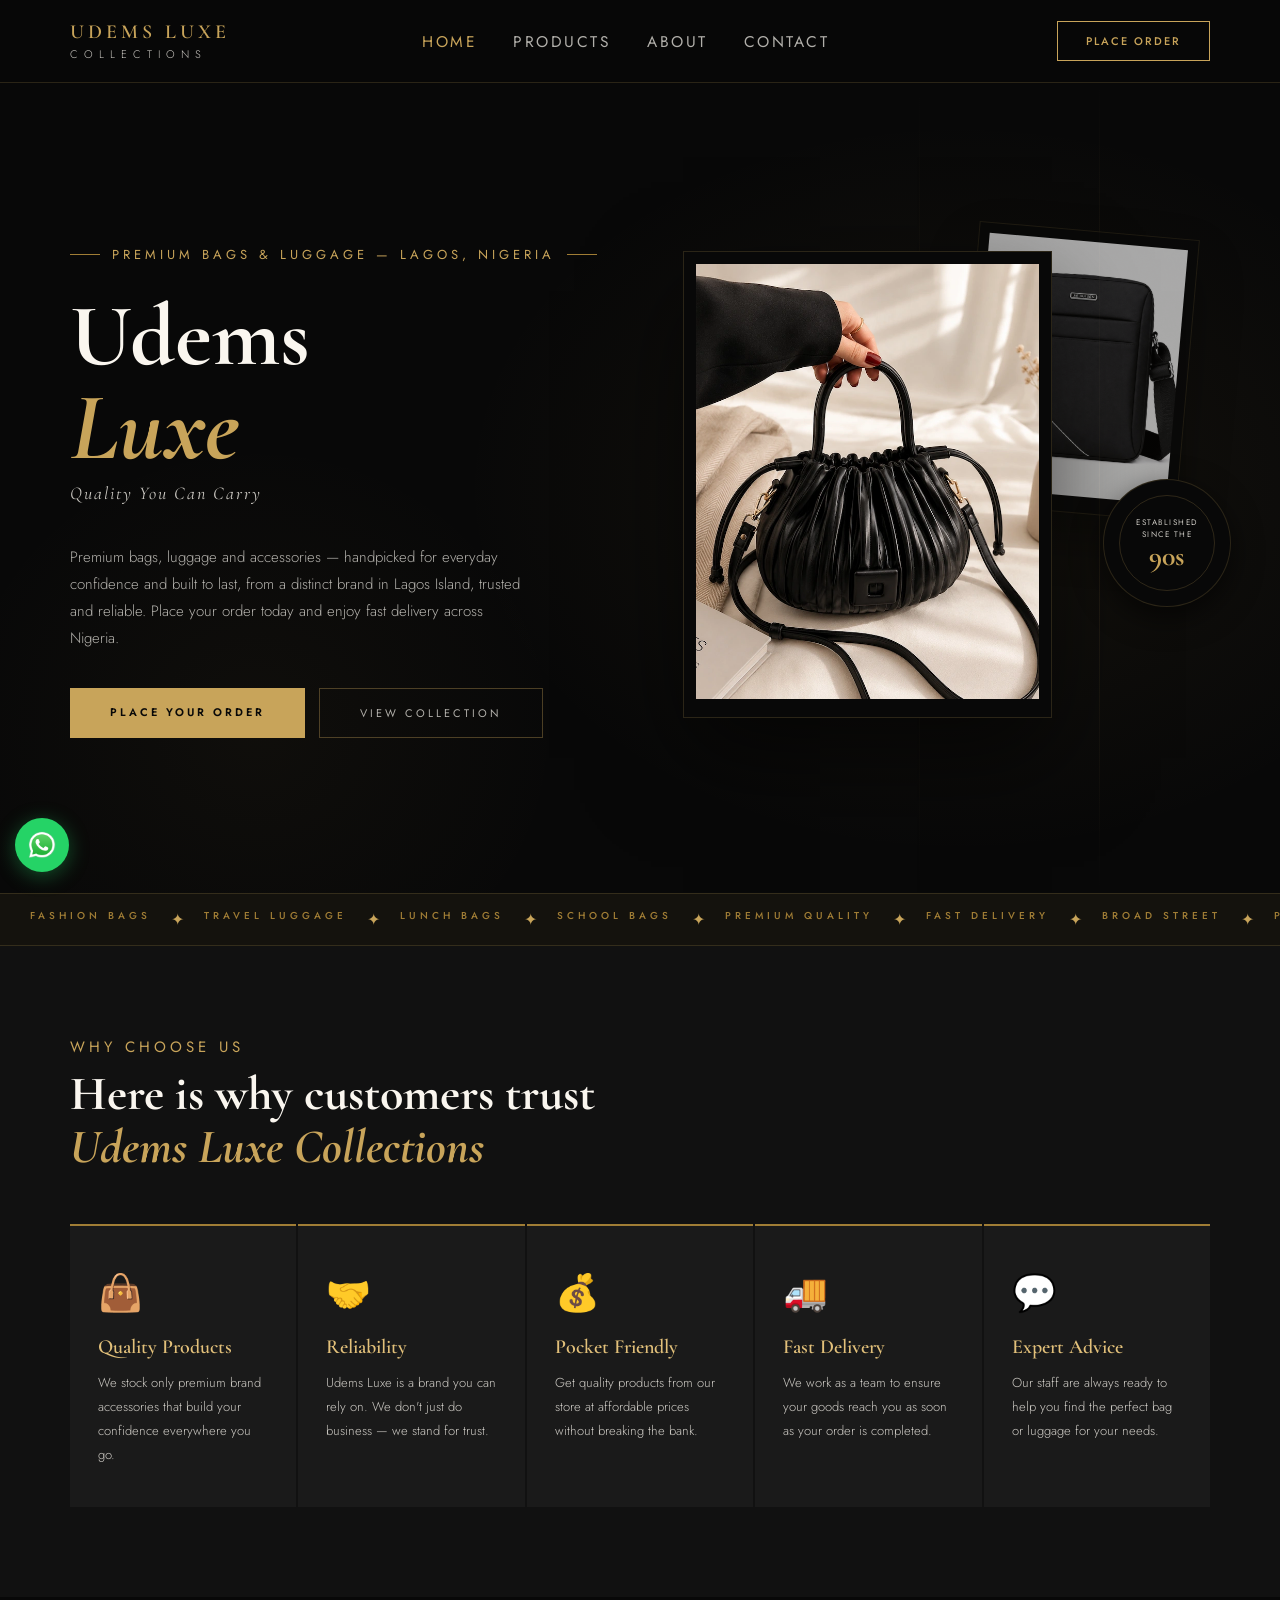
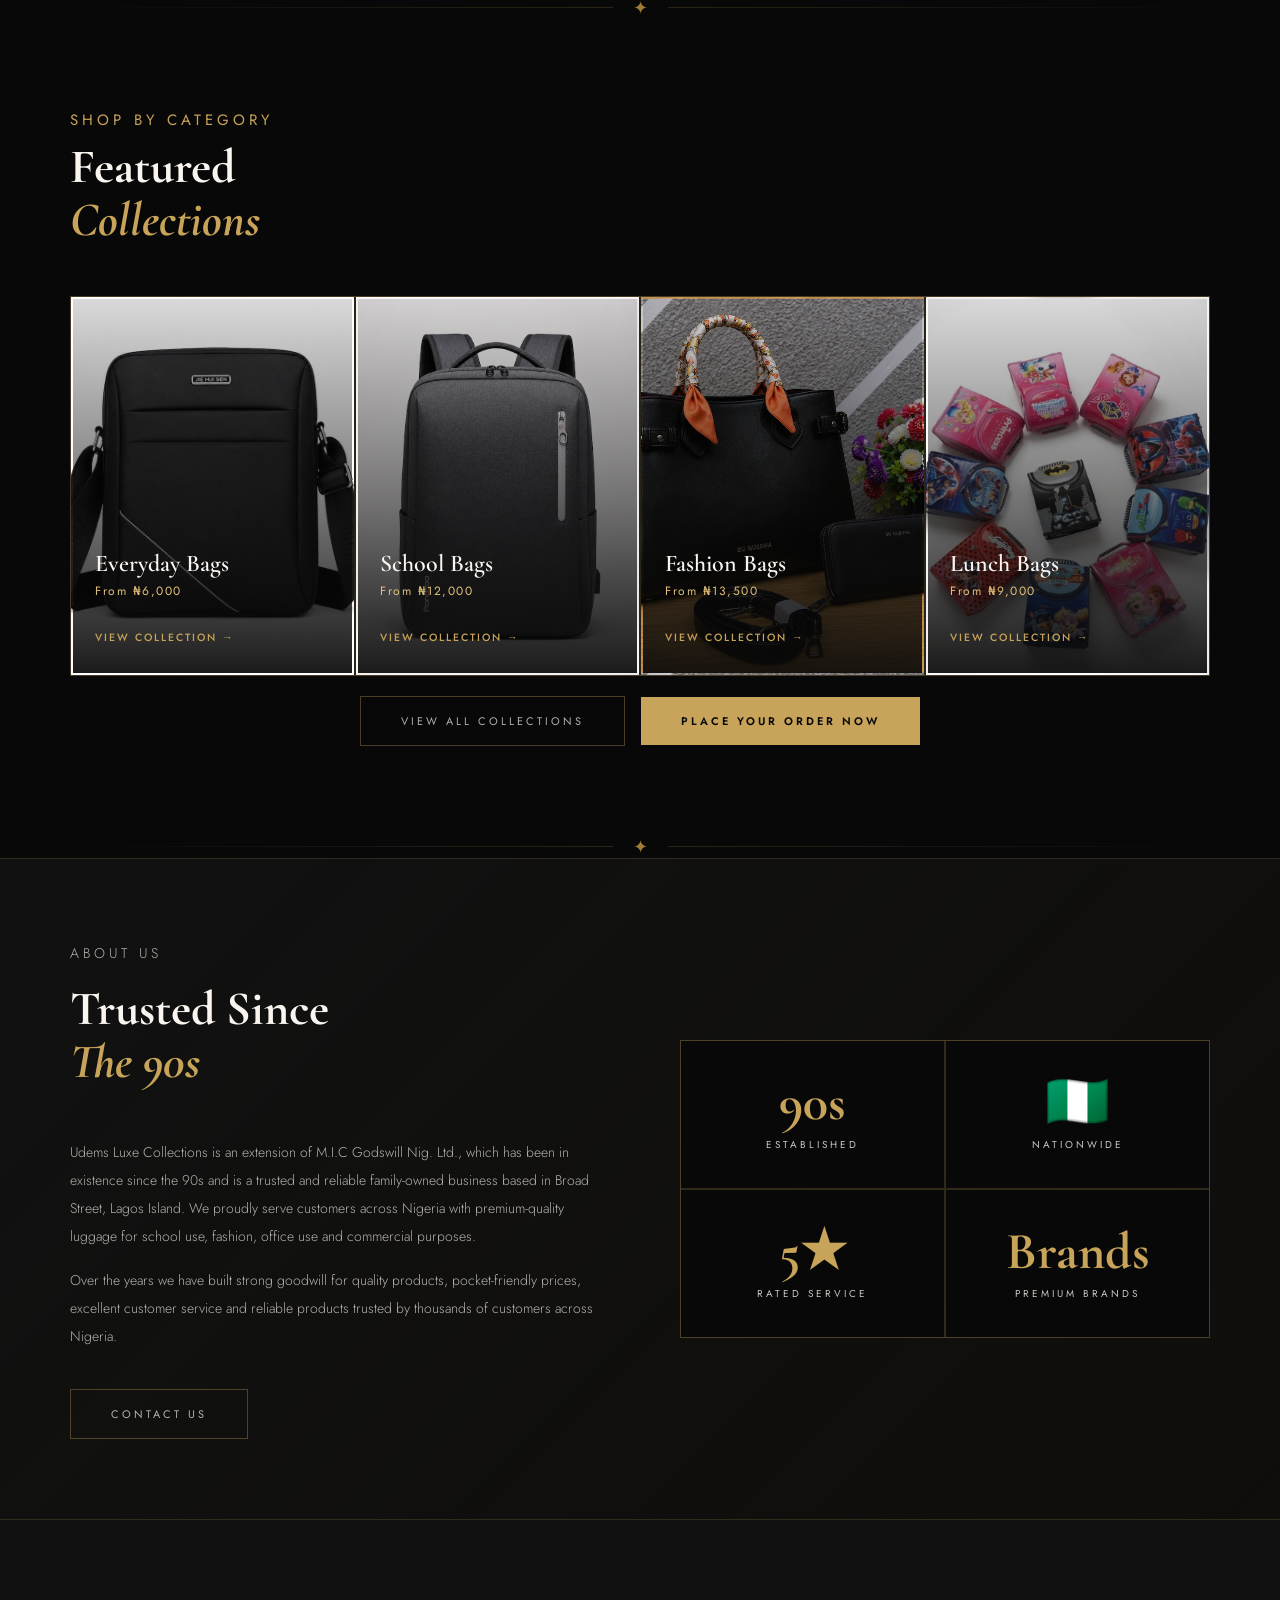
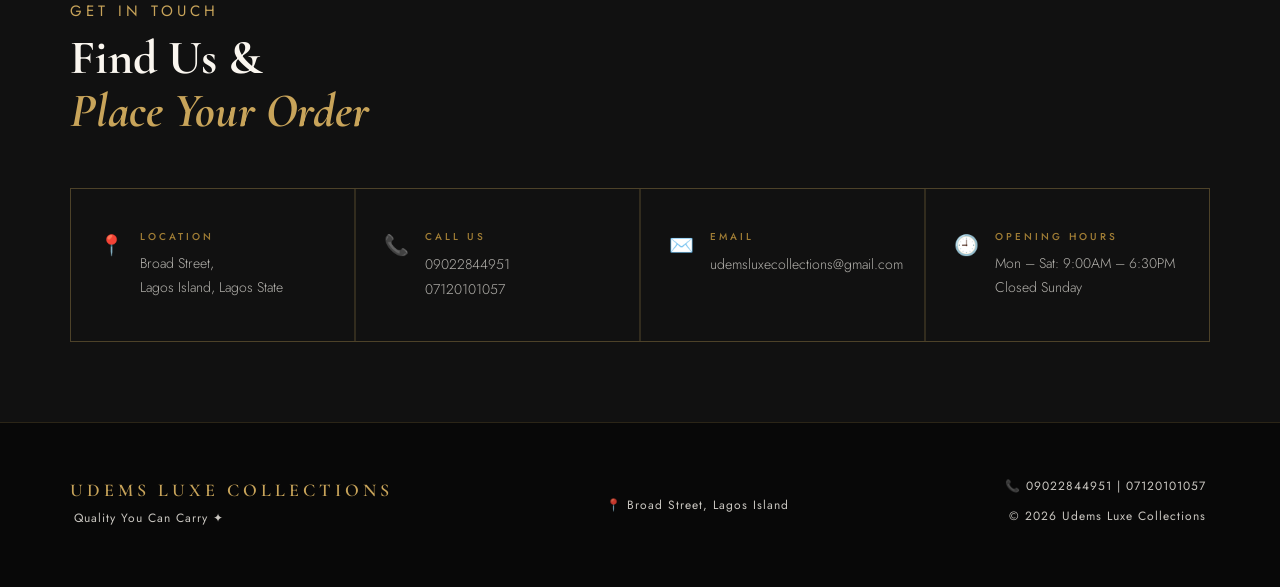
==== commit 04059f3b: "Corrected Broad Street" ====
--- a/index.html
+++ b/index.html
@@ -150,8 +150,9 @@
             <p class="hero-sub">Quality You Can Carry</p>
             <p class="hero-desc">
               Premium bags, luggage and accessories — handpicked for everyday
-              confidence and built to last, from a Broad Street name trusted
-              since the 90s.
+              confidence and built to last, from a distinct brand in Lagos
+              Island, trusted and reliable. Place your order today and enjoy
+              fast delivery across Nigeria.
             </p>
             <div class="hero-btns">
               <a
@@ -354,7 +355,7 @@
             <div>
               <h3>Call Us</h3>
               <a href="tel:09022844951">09022844951</a><br />
-              <a href="tel:08055136741">08055136741</a>
+              <a href="tel:07120101057">07120101057</a>
             </div>
           </div>
           <div class="contact-item">
@@ -389,7 +390,7 @@
       </div>
 
       <div class="footer-right">
-        <p>📞 09022844951 | 08055136741</p>
+        <p>📞 09022844951 | 07120101057</p>
         <p>© 2026 Udems Luxe Collections</p>
       </div>
     </footer>
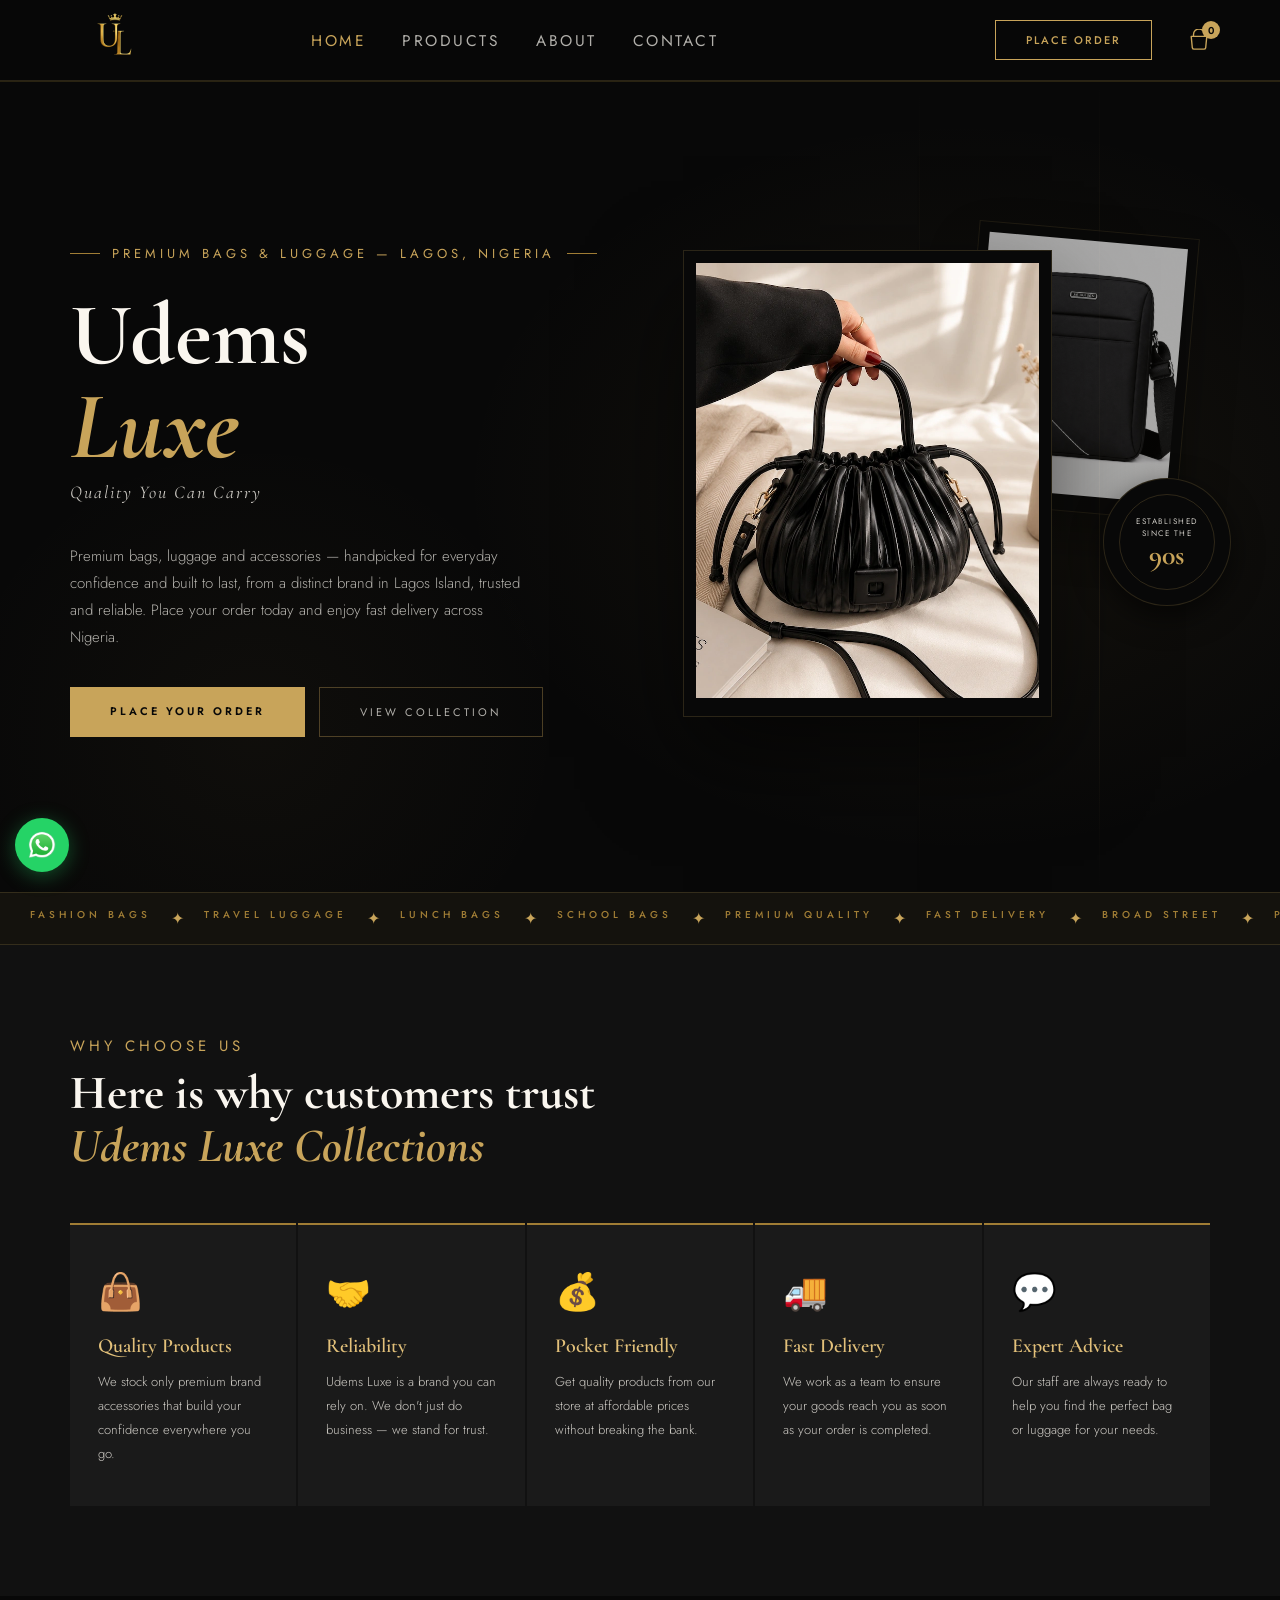
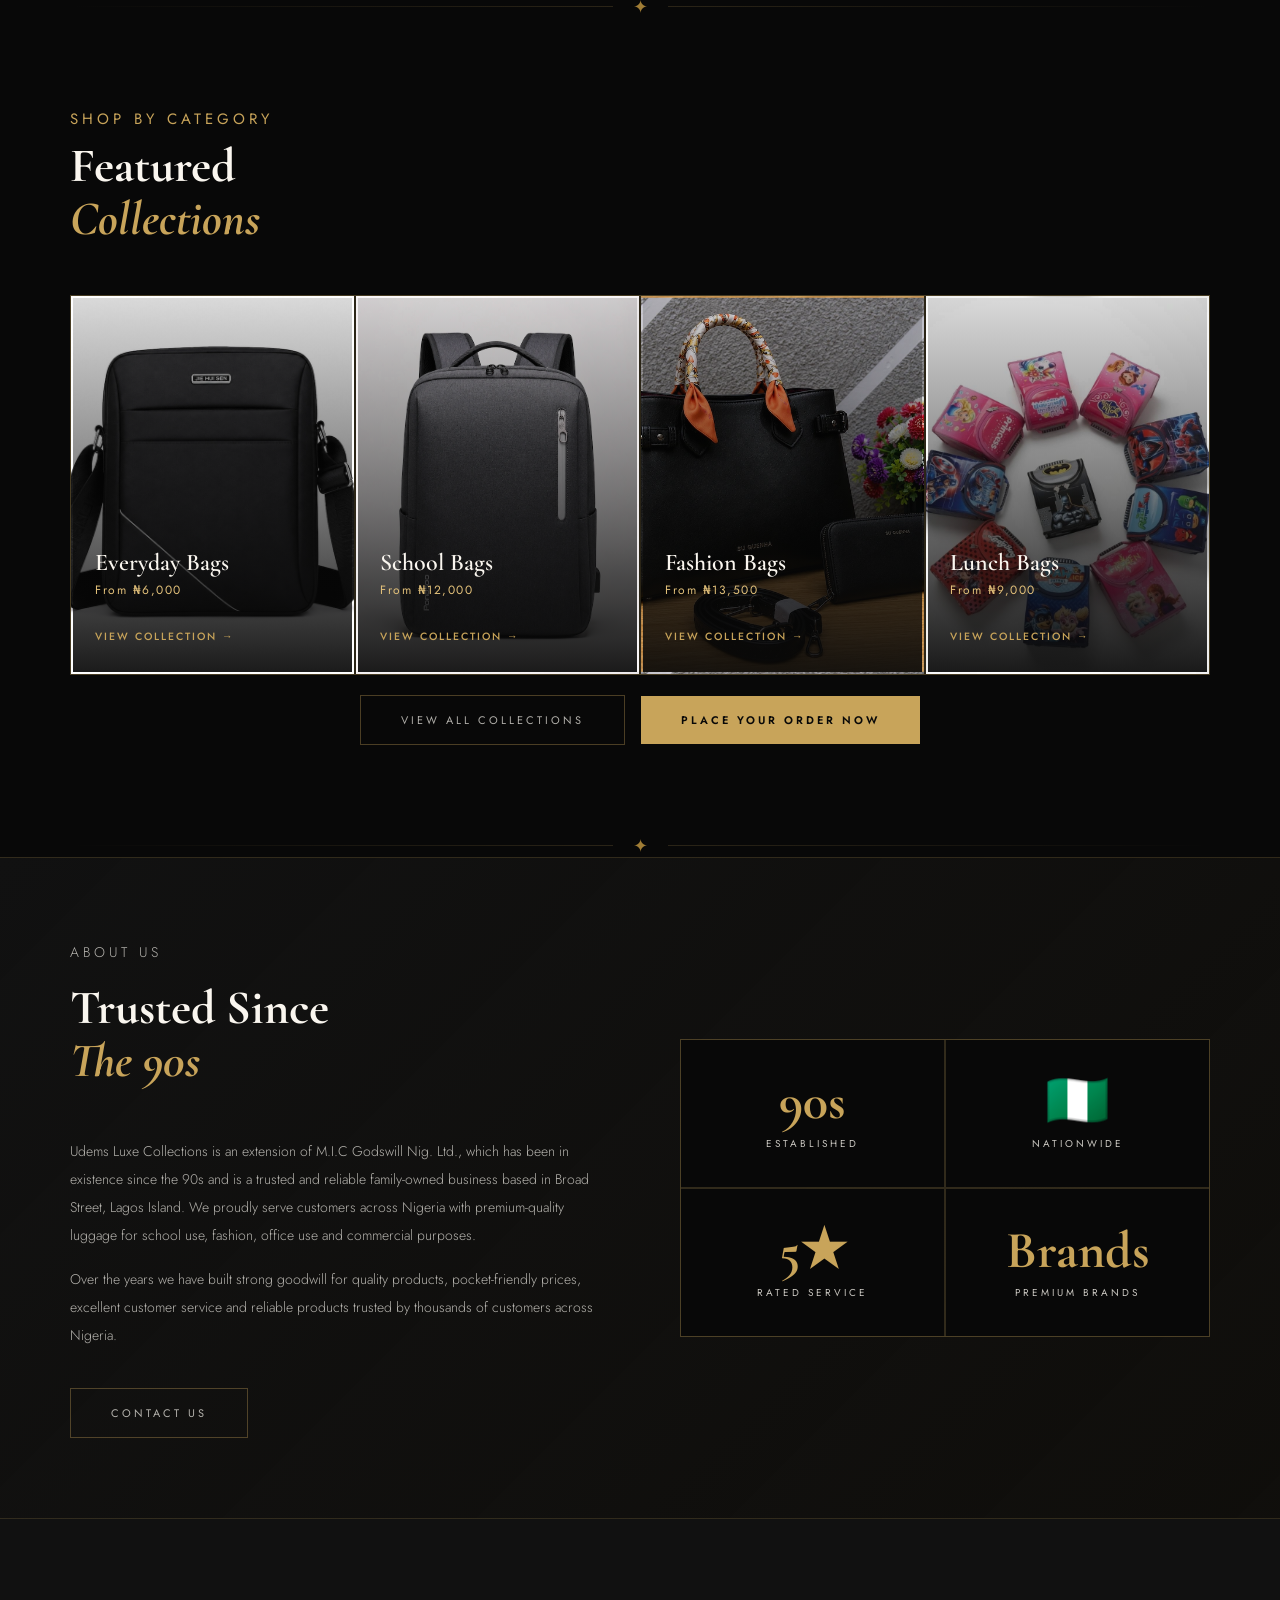
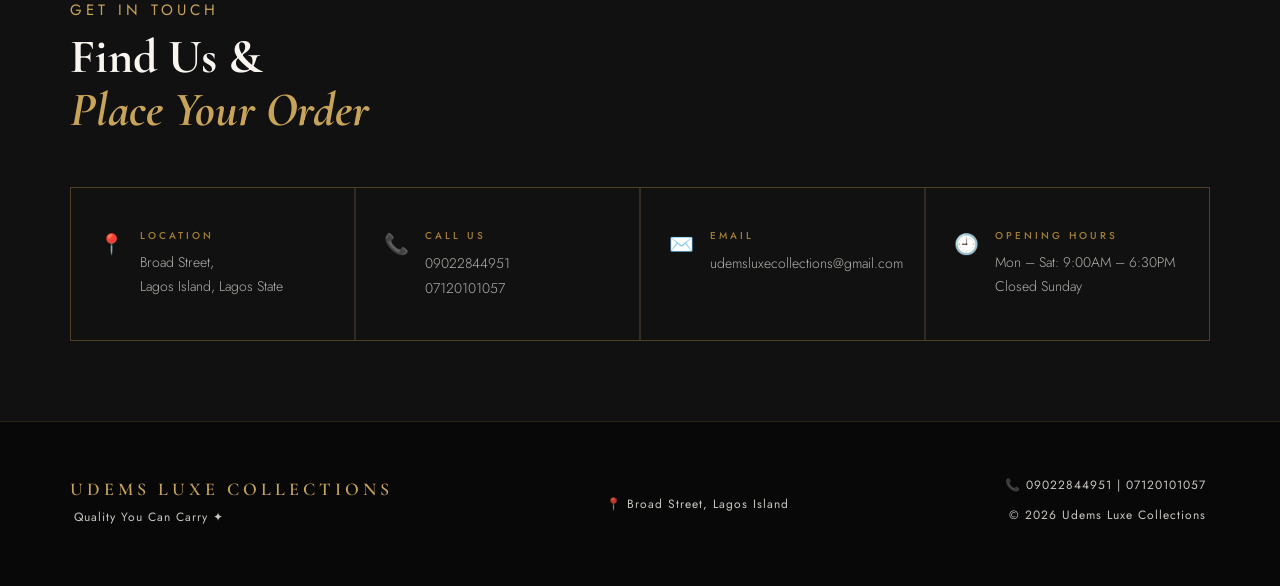
==== commit d0fbee45: "Finish the cart system" ====
--- a/index.html
+++ b/index.html
@@ -100,10 +100,9 @@
     <!-- NAVIGATION -->
     <header>
       <nav>
-        <div class="logo">
-          Udems Luxe
-          <span>Collections</span>
-        </div>
+        <a href="index.html" class="logo">
+          <img src="apple-touch-icon.png" alt="Udems Luxe Collections" />
+        </a>
         <ul class="nav-links" id="nav-links">
           <li><a href="index.html" class="active">Home</a></li>
           <li><a href="products.html">Products</a></li>
@@ -122,6 +121,31 @@
             target="_blank"
             >Place Order</a
           >
+          <a
+            href="#"
+            class="cart-icon-link"
+            aria-label="View cart"
+            title="View cart"
+          >
+            <svg
+              viewBox="0 0 24 24"
+              fill="none"
+              stroke="currentColor"
+              stroke-width="1.5"
+            >
+              <path
+                d="M6 8V6a6 6 0 1 1 12 0v2"
+                stroke-linecap="round"
+                stroke-linejoin="round"
+              />
+              <path
+                d="M3.5 8h17l-1.2 12.5a2 2 0 0 1-2 1.5H6.7a2 2 0 0 1-2-1.5L3.5 8Z"
+                stroke-linecap="round"
+                stroke-linejoin="round"
+              />
+            </svg>
+            <span class="cart-count" id="cart-count">0</span>
+          </a>
           <button class="hamburger" id="hamburger" aria-label="Open menu">
             <span></span>
             <span></span>
@@ -403,8 +427,33 @@
     >
       <img src="images/whatsapp.png" alt="WhatsApp" width="30" height="30" />
     </a>
+    <!-- CART DRAWER -->
+    <div id="cart-overlay" class="cart-overlay"></div>
+    <div id="cart-drawer" class="cart-drawer">
+      <div class="cart-drawer-header">
+        <h3>Your Cart</h3>
+        <button
+          id="cart-close-btn"
+          class="cart-close-btn"
+          aria-label="Close cart"
+        >
+          ✕
+        </button>
+      </div>
+      <div id="cart-items" class="cart-items"></div>
+      <div class="cart-drawer-footer">
+        <div class="cart-subtotal">
+          <span>Subtotal</span>
+          <span id="cart-subtotal-amount">₦0</span>
+        </div>
+        <a id="cart-checkout-btn" href="#" class="btn-primary" target="_blank"
+          >Checkout on WhatsApp</a
+        >
+      </div>
+    </div>
   </body>
   <script src="products-data.js"></script>
+  <script src="cart.js"></script>
   <script src="homepage.js"></script>
   <script src="script.js"></script>
 </html>
--- a/styles.css
+++ b/styles.css
@@ -41,6 +41,13 @@
    3. TYPOGRAPHY & SHARED UI (BUTTONS, SECTION LABELS, PAGE HEADERS)
    ══════════════════════════════════════════════════════════ */
 
+header {
+  position: sticky;
+  top: 0;
+  z-index: 1000;
+  background: #0b0b0b;
+  border-bottom: 1px solid rgba(212, 175, 55, 0.15);
+}
 .btn-primary {
   background: var(--gold);
   color: var(--black);
@@ -63,6 +70,7 @@
 .btn-ghost {
   border: 1px solid rgba(200, 164, 90, 0.35);
   color: var(--white2);
+  background: transparent;
   padding: 16px 40px;
   font-size: 11px;
   letter-spacing: 3px;
@@ -197,22 +205,17 @@
 }
 
 .logo {
-  font-family: "Cormorant Garamond", serif;
-  font-size: 20px;
-  font-weight: 600;
-  letter-spacing: 4px;
-  color: var(--gold);
-  text-transform: uppercase;
-}
-
-.logo span {
+  display: flex;
+  align-items: center;
+}
+
+.logo img {
+  position: absolute;
+  bottom: 35%;
+  height: 90px;
+  margin-bottom: -30px;
+  width: auto;
   display: block;
-  font-size: 11px;
-  letter-spacing: 6px;
-  color: var(--white3);
-  font-family: "Jost", sans-serif;
-  font-weight: 300;
-  margin-top: 2px;
 }
 
 .nav-links {
@@ -240,7 +243,8 @@
   background: transparent;
   border: 1px solid var(--gold);
   color: var(--gold);
-  padding: 11px 28px;
+  margin-right: 20px;
+  padding: 11px 30px;
   font-size: 11px;
   letter-spacing: 2px;
   text-transform: uppercase;
@@ -263,6 +267,55 @@
   display: flex;
   align-items: center;
   gap: 16px;
+}
+
+/* Cart icon — visual only for now, no functionality wired up yet.
+   That's a deliberate next step, not an oversight. */
+.cart-icon-link {
+  position: relative;
+  display: flex;
+  align-items: center;
+  color: var(--gold);
+  text-decoration: none;
+}
+
+.cart-icon-link svg {
+  width: 22px;
+  height: 22px;
+}
+
+.cart-count {
+  position: absolute;
+  top: -8px;
+  right: -10px;
+  width: 18px;
+  height: 18px;
+  border-radius: 50%;
+  background: var(--gold);
+  color: var(--black);
+  font-family: "Jost", sans-serif;
+  font-size: 10px;
+  font-weight: 600;
+  display: flex;
+  align-items: center;
+  justify-content: center;
+}
+.cart-empty-link {
+  color: var(--gold);
+  text-decoration: underline;
+  display: inline-block;
+  margin-top: 10px;
+}
+.shop-card-add-btn {
+  display: flex;
+  align-items: center;
+  justify-content: center;
+  gap: 8px;
+}
+
+.shop-card-add-btn svg {
+  width: 14px;
+  height: 14px;
 }
 
 .hamburger {
@@ -833,7 +886,6 @@
   height: 100%;
   background: var(--black2);
   border: 1px solid var(--gold-border);
-  text-decoration: none;
   transition:
     transform 0.35s ease,
     box-shadow 0.35s ease,
@@ -846,6 +898,47 @@
   box-shadow: 0 20px 40px rgba(0, 0, 0, 0.45);
 }
 
+.shop-card-link {
+  display: flex;
+  flex-direction: column;
+  flex: 1;
+  text-decoration: none;
+  color: inherit;
+}
+
+.shop-card-view {
+  font-size: 10px;
+  letter-spacing: 1.5px;
+  text-transform: uppercase;
+  color: var(--gold3);
+  transition: color 0.3s;
+  margin-top: auto;
+}
+
+.shop-card:hover .shop-card-view {
+  color: var(--gold);
+}
+
+.shop-card-add-btn {
+  margin: 0 22px 22px;
+  padding: 10px;
+  background: transparent;
+  border: 1px solid var(--gold-border);
+  color: var(--gold);
+  font-family: "Jost", sans-serif;
+  font-size: 11px;
+  letter-spacing: 1.5px;
+  text-transform: uppercase;
+  cursor: pointer;
+  transition:
+    background 0.3s,
+    color 0.3s;
+}
+
+.shop-card-add-btn:hover {
+  background: var(--gold);
+  color: var(--black);
+}
 .shop-card-img-wrap {
   position: relative;
   aspect-ratio: 4 / 5;
@@ -878,10 +971,6 @@
   transition: transform 0.5s ease;
 }
 
-.shop-card:hover .shop-card-fg {
-  transform: scale(1.04);
-}
-
 .shop-card-body {
   display: flex;
   flex-direction: column;
@@ -903,20 +992,23 @@
   color: var(--gold2);
   margin-bottom: 16px;
 }
-
-.shop-card-link {
-  font-size: 10px;
-  letter-spacing: 1.5px;
-  text-transform: uppercase;
-  color: var(--gold3);
-  transition: color 0.3s;
-  margin-top: auto; /* pins this to the bottom of the card no matter
-                        how long the product name is, so the price
-                        and "View Details" line up across every card */
-}
-
-.shop-card:hover .shop-card-link {
-  color: var(--gold);
+.cart-qty-input {
+  width: 44px;
+  text-align: center;
+  background: var(--black);
+  border: 1px solid var(--gold-border);
+  color: var(--white);
+  font-family: "Jost", sans-serif;
+  font-size: 13px;
+  padding: 4px 2px;
+}
+
+/* removes the little up/down spinner arrows most browsers add by
+   default to number inputs — they look out of place here */
+.cart-qty-input::-webkit-outer-spin-button,
+.cart-qty-input::-webkit-inner-spin-button {
+  -webkit-appearance: none;
+  margin: 0;
 }
 
 .shop-empty {
@@ -1329,6 +1421,150 @@
   transform: scale(1.1);
   box-shadow: 0 6px 28px rgba(37, 211, 102, 0.5);
 }
+.cart-overlay {
+  position: fixed;
+  inset: 0;
+  background: rgba(0, 0, 0, 0.6);
+  opacity: 0;
+  pointer-events: none;
+  transition: opacity 0.3s ease;
+  z-index: 900;
+}
+.cart-overlay.open {
+  opacity: 1;
+  pointer-events: auto;
+}
+
+.cart-drawer {
+  position: fixed;
+  top: 0;
+  right: 0;
+  bottom: 0;
+  width: 380px;
+  max-width: 90vw;
+  background: var(--black2);
+  border-left: 1px solid var(--gold-border);
+  z-index: 901;
+  transform: translateX(100%);
+  transition: transform 0.35s ease;
+  display: flex;
+  flex-direction: column;
+}
+.cart-drawer.open {
+  transform: translateX(0);
+}
+
+.cart-drawer-header {
+  display: flex;
+  justify-content: space-between;
+  align-items: center;
+  padding: 24px;
+  border-bottom: 1px solid var(--gold-border);
+}
+.cart-drawer-header h3 {
+  font-family: "Cormorant Garamond", serif;
+  font-size: 22px;
+  color: var(--white);
+}
+.cart-close-btn {
+  background: none;
+  border: none;
+  color: var(--white2);
+  font-size: 18px;
+  cursor: pointer;
+}
+
+.cart-items {
+  flex: 1;
+  overflow-y: auto;
+  padding: 16px 24px;
+}
+
+.cart-item {
+  display: flex;
+  gap: 14px;
+  padding: 16px 0;
+  border-bottom: 1px solid var(--gold-border);
+}
+.cart-item img {
+  width: 64px;
+  height: 64px;
+  object-fit: contain;
+  background: var(--white);
+  border: 1px solid var(--gold-border);
+  flex-shrink: 0;
+}
+.cart-item-info h4 {
+  font-size: 13px;
+  color: var(--white);
+  margin-bottom: 4px;
+  font-weight: 500;
+}
+.cart-item-price {
+  font-size: 12px;
+  color: var(--gold2);
+  margin-bottom: 8px;
+}
+.cart-item-qty {
+  display: flex;
+  align-items: center;
+  gap: 10px;
+}
+.cart-qty-btn {
+  width: 22px;
+  height: 22px;
+  background: none;
+  border: 1px solid var(--gold-border);
+  color: var(--gold);
+  cursor: pointer;
+}
+.cart-item-remove {
+  background: none;
+  border: none;
+  color: var(--white3);
+  font-size: 11px;
+  cursor: pointer;
+  text-decoration: underline;
+  margin-left: auto;
+}
+.cart-empty {
+  color: var(--white3);
+  font-size: 13px;
+  text-align: center;
+  padding: 40px 0;
+}
+
+.cart-drawer-footer {
+  padding: 20px 24px;
+  border-top: 1px solid var(--gold-border);
+}
+.cart-subtotal {
+  display: flex;
+  justify-content: space-between;
+  font-size: 14px;
+  color: var(--white);
+  margin-bottom: 16px;
+}
+.cart-subtotal span:last-child {
+  color: var(--gold2);
+  font-weight: 600;
+}
+#pd-add-to-cart-btn {
+  margin-top: 12px;
+  width: 100%;
+}
+#pd-add-to-cart-btn {
+  display: flex;
+  align-items: center;
+  justify-content: center;
+  gap: 8px;
+}
+
+#pd-add-to-cart-btn svg {
+  width: 14px;
+  height: 14px;
+}
+
 /* ══════════════════════════════════════════════════════════
    12. TABLET RESPONSIVE (max-width: 1024px)
    Note on CSS cascading: a rule inside "max-width: 1024px" still
@@ -1450,8 +1686,7 @@
 }
 
 /* ══════════════════════════════════════════════════════════
-   13. MOBILE RESPONSIVE (max-width: 768px, with a Small Phones
-   tier at max-width: 480px for further fine-tuning)
+   13. MOBILE RESPONSIVE (max-width: 765px
    ══════════════════════════════════════════════════════════ */
 @media (max-width: 765px) {
   /* Navigation — full-screen overlay menu. z-index:500 is
